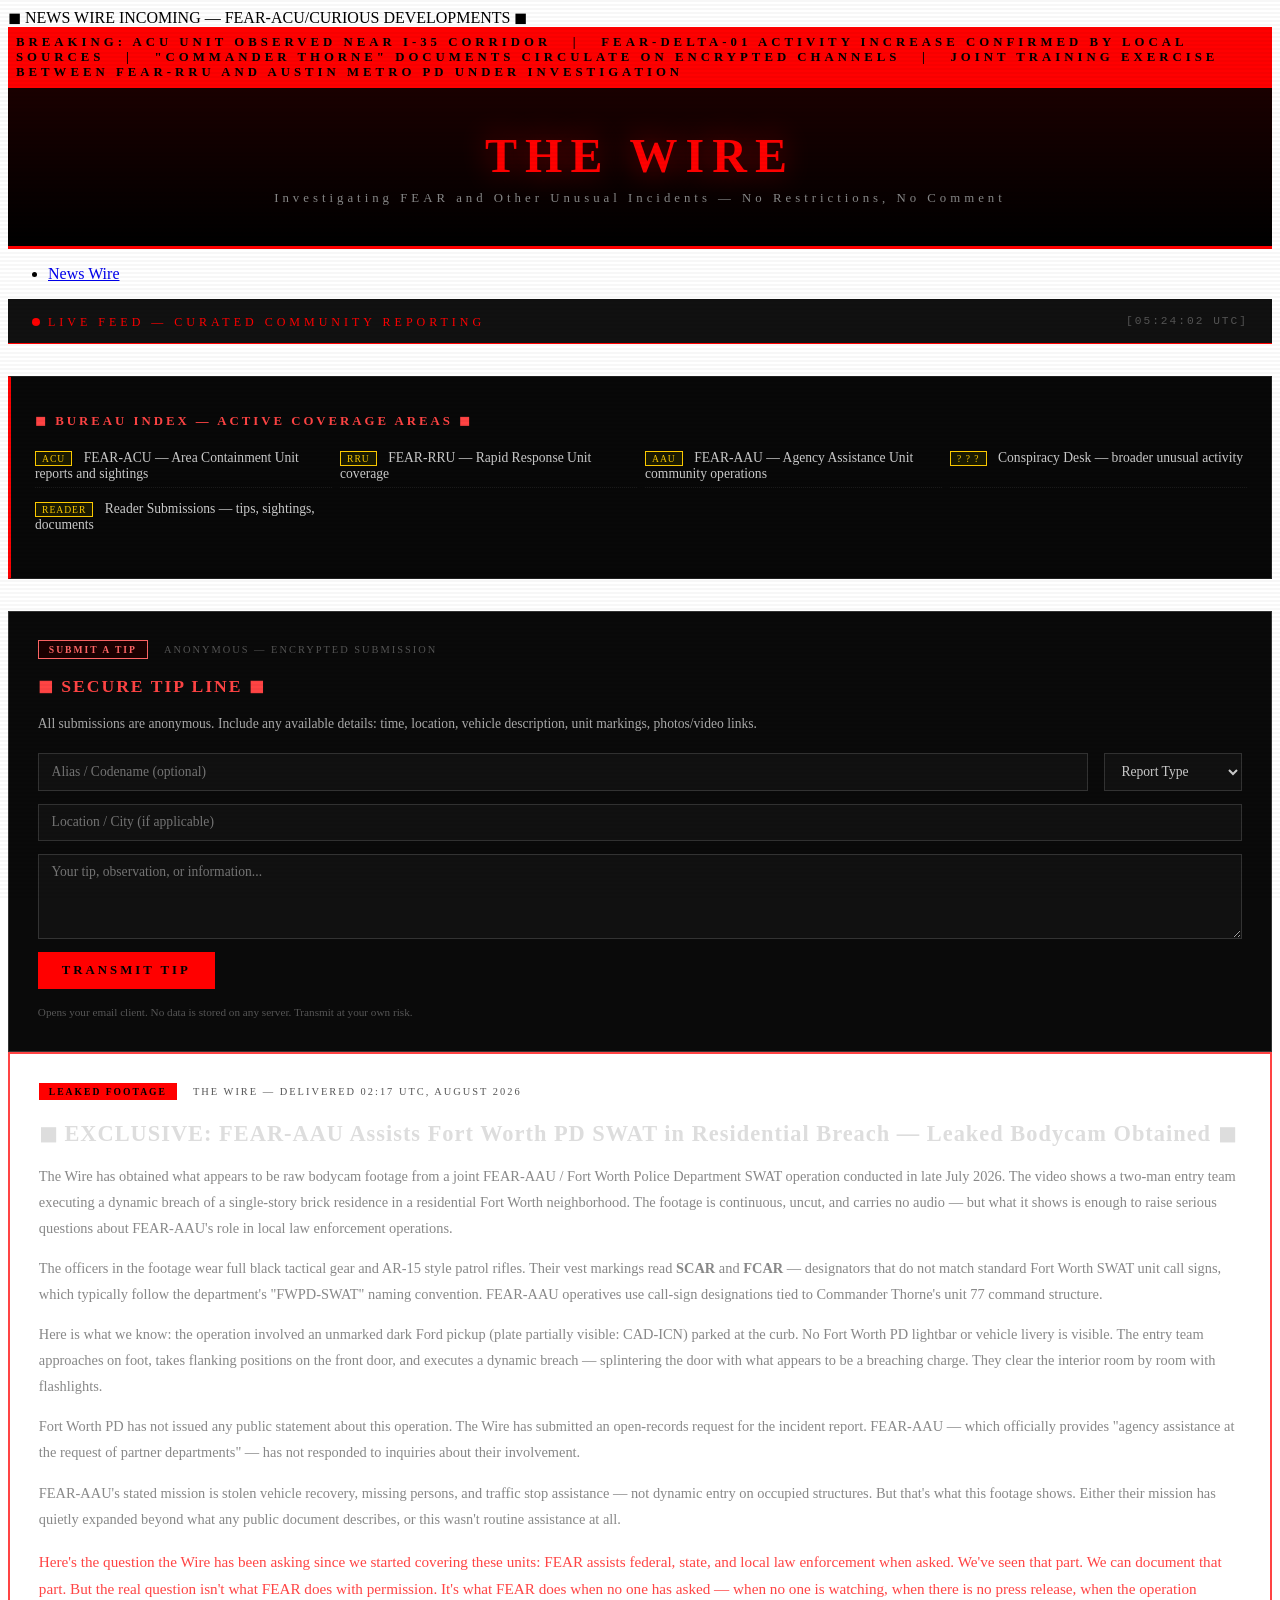
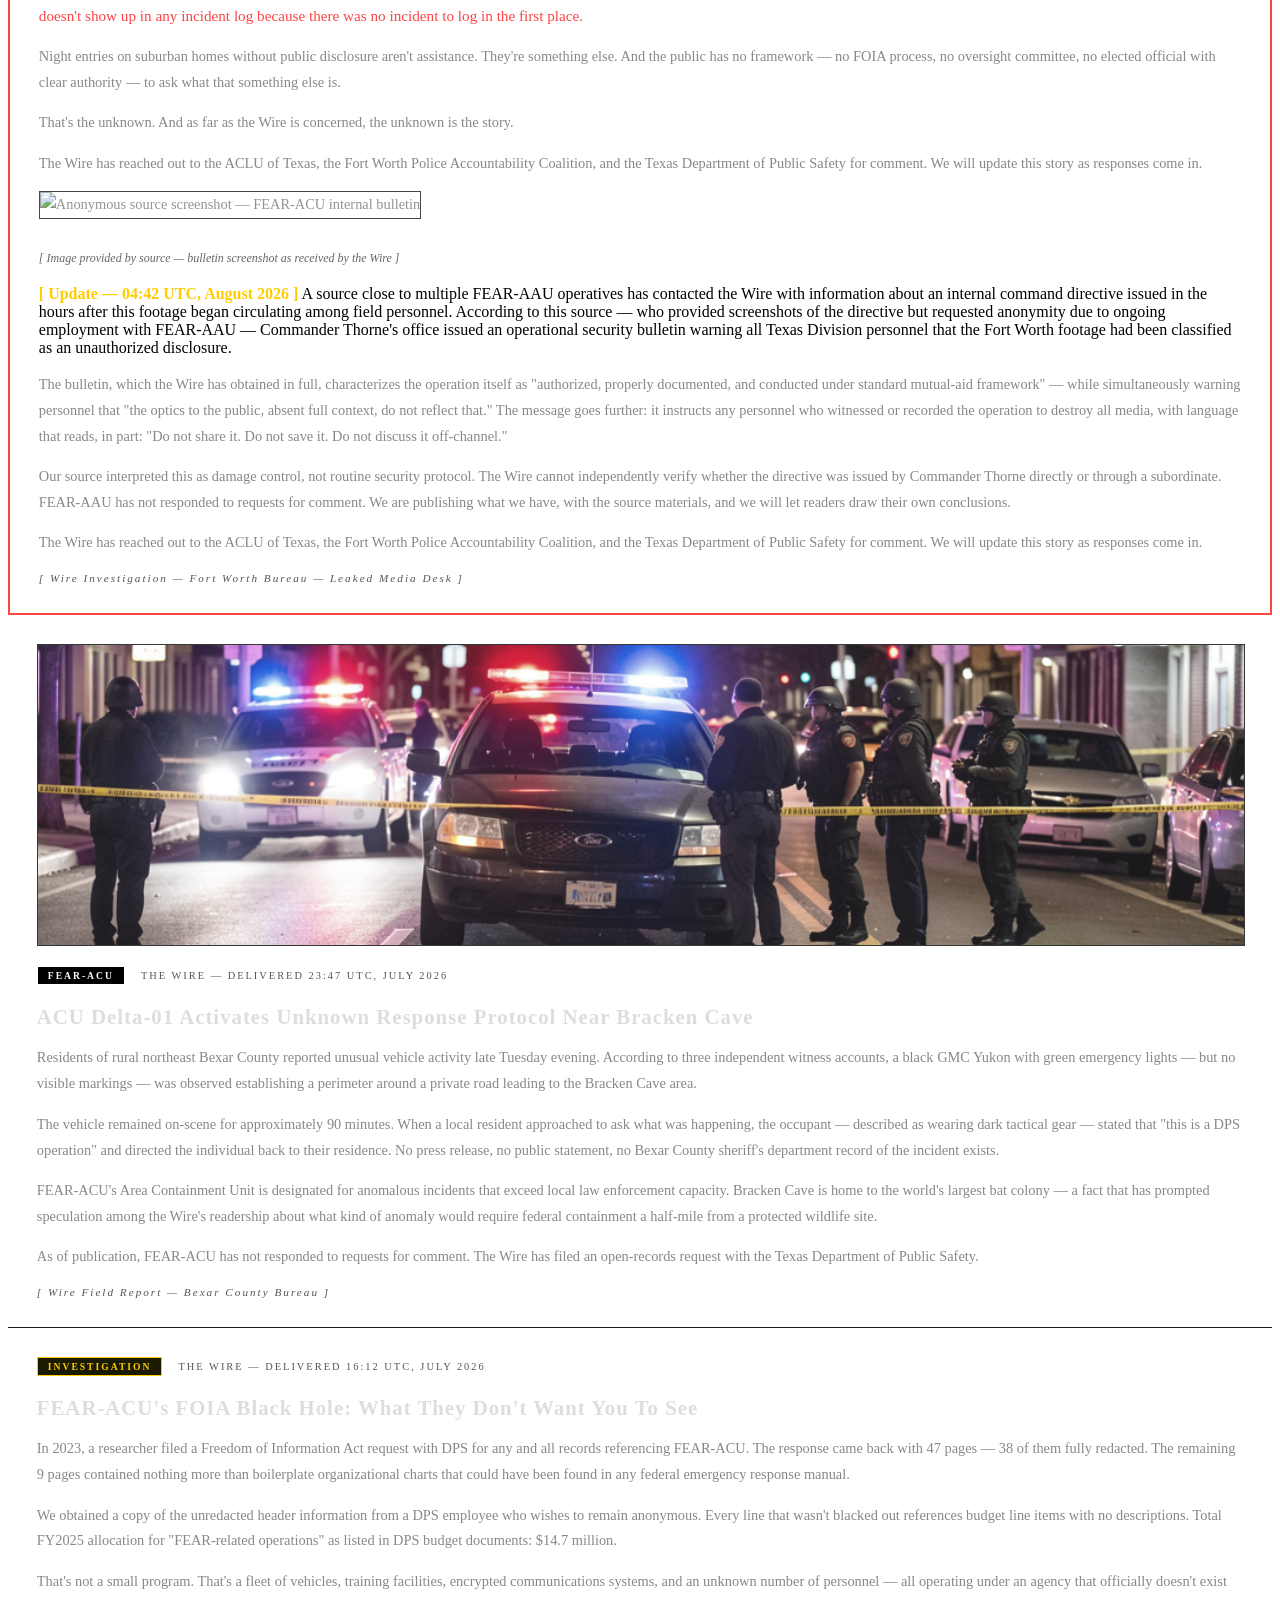
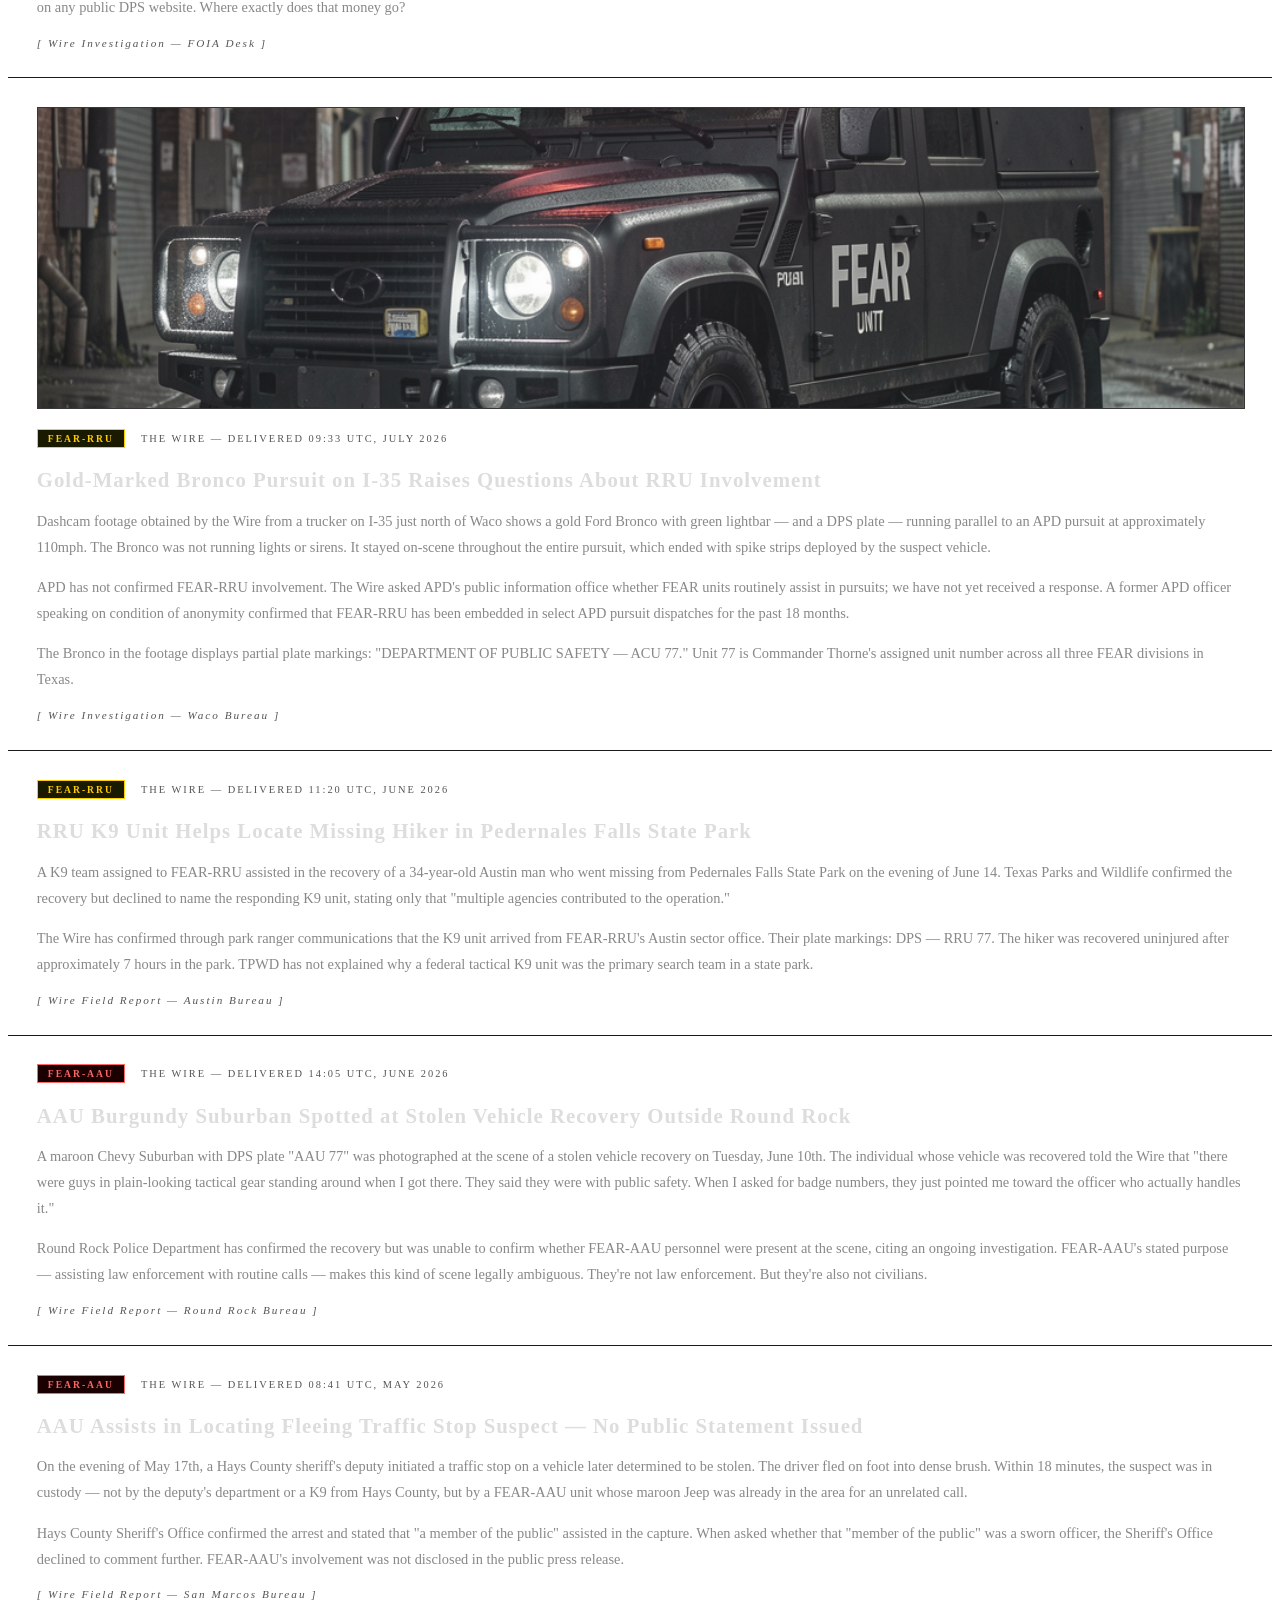
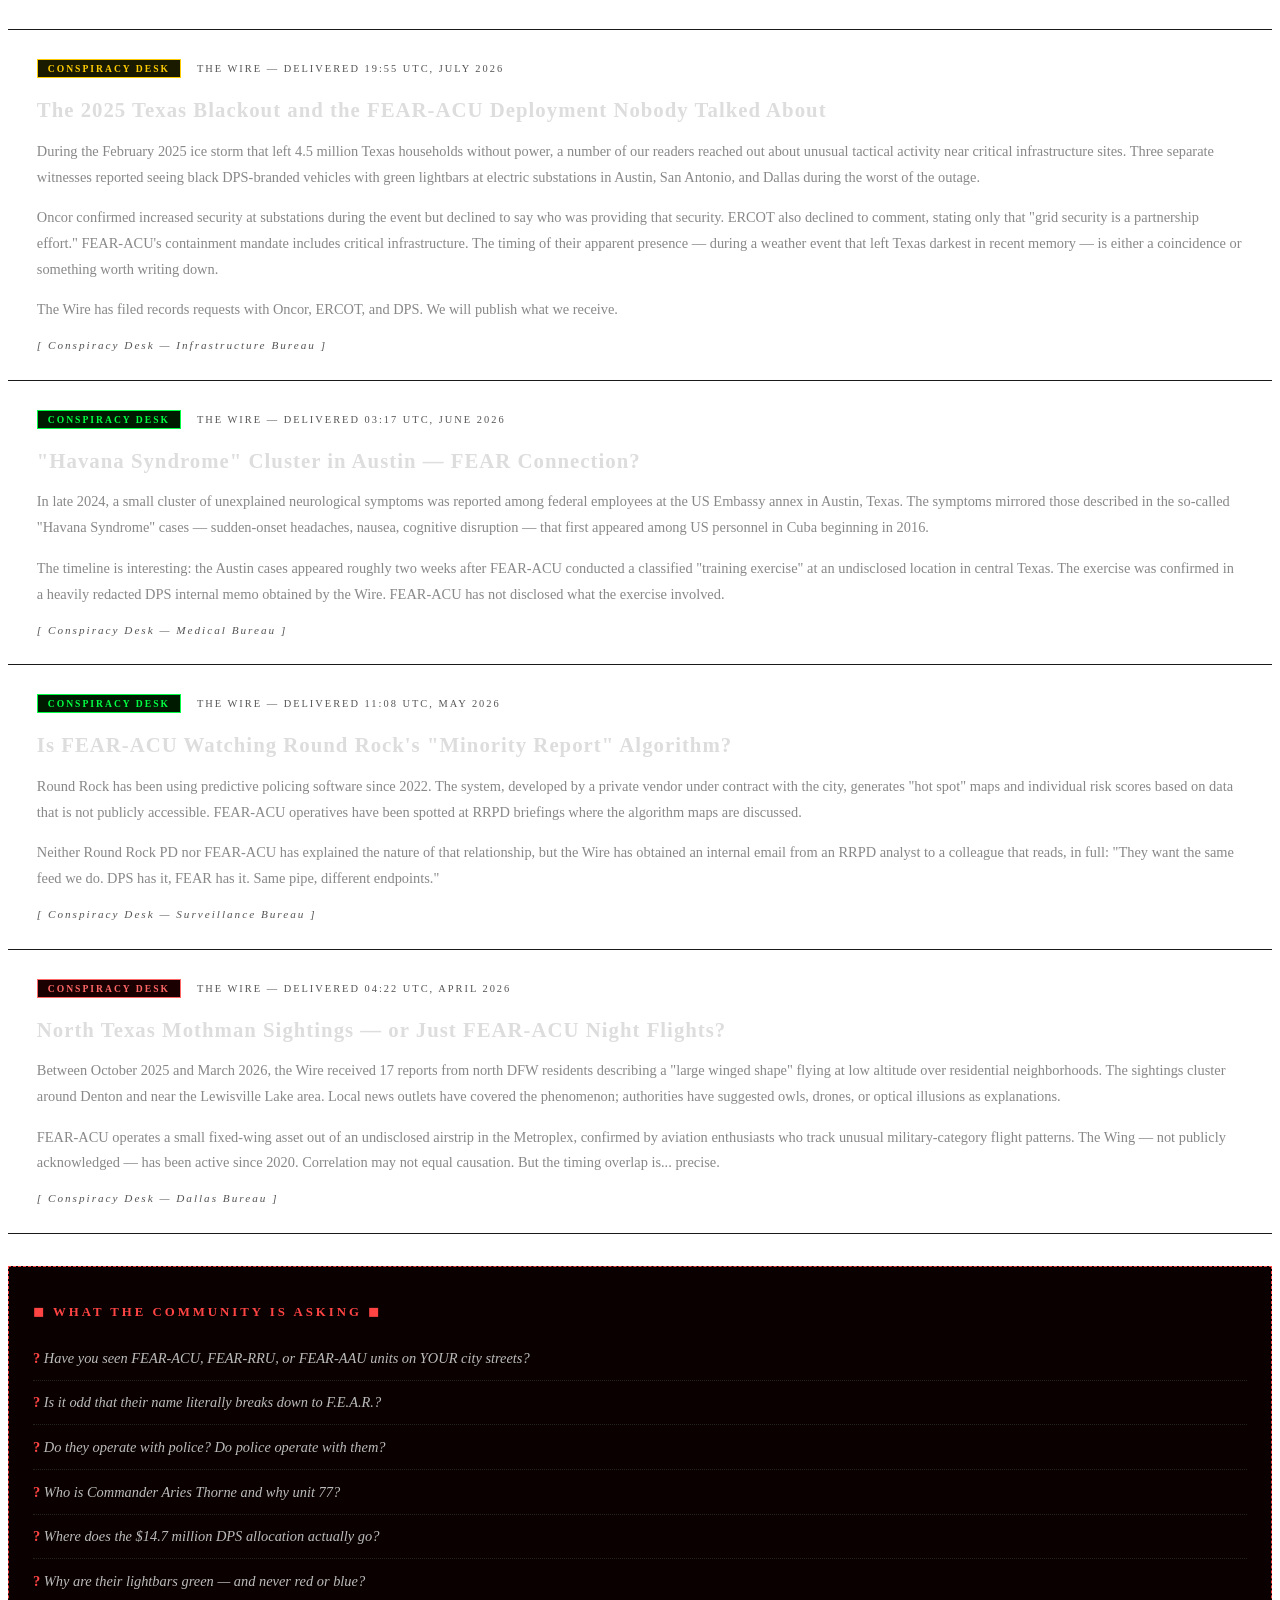
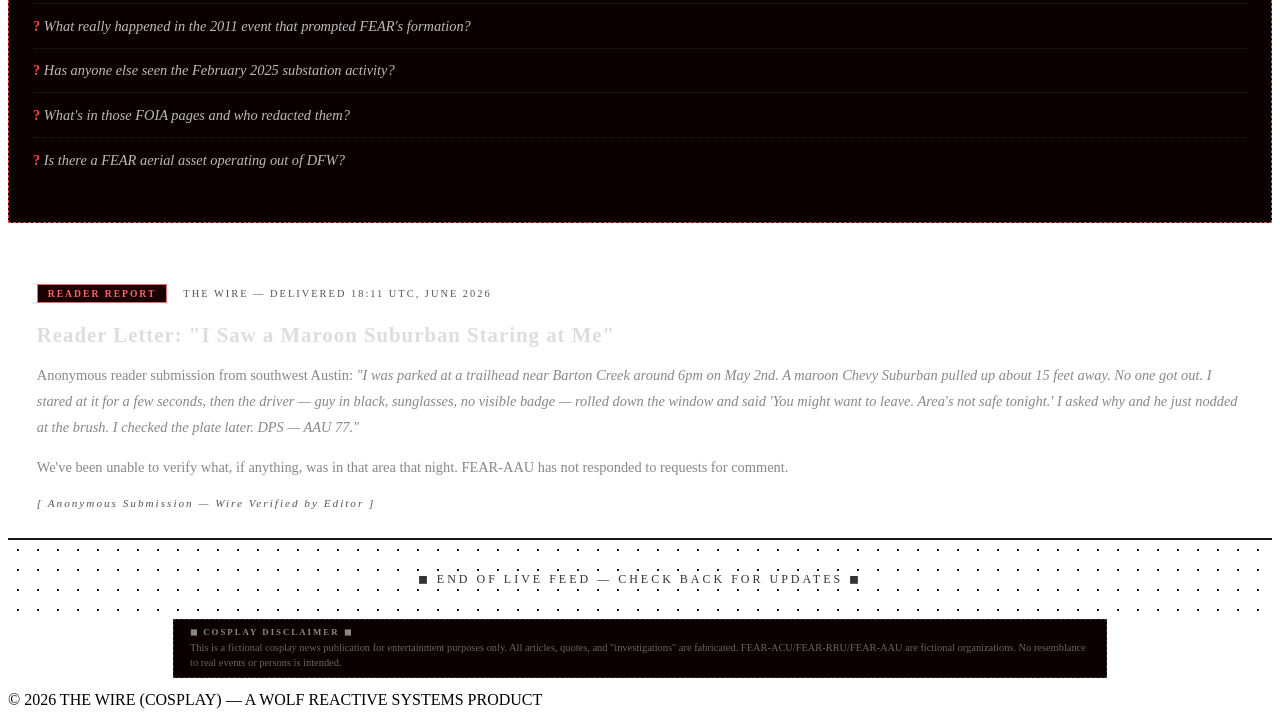
==== index.html @ 0fa2e790 "Add leaked bulletin memo image to Fort Worth article" ====
<!DOCTYPE html>
<html lang="en">
<head>
    <meta charset="UTF-8">
    <meta name="viewport" content="width=device-width, initial-scale=1.0">
    <title>The Wire | FEAR-ACU News — Conspiracy & Community Reporting</title>
    <link rel="stylesheet" href="style.css">
    <style>
        .news-hero {
            background: linear-gradient(180deg, #1a0000 0%, #000 100%);
            border-bottom: 3px solid #ff0000;
            padding: 2.5rem 1rem;
            text-align: center;
        }
        .breaking-ticker {
            background: #ff0000;
            color: #000;
            font-size: 0.8rem;
            letter-spacing: 4px;
            padding: 0.5rem;
            text-transform: uppercase;
            font-weight: bold;
            animation: ticker-flash 0.8s infinite;
        }
        @keyframes ticker-flash {
            0%, 100% { background: #ff0000; }
            50% { background: #cc0000; }
        }
        .news-hero h1 {
            font-size: 3rem;
            color: #ff0000;
            letter-spacing: 8px;
            text-transform: uppercase;
            text-shadow: 0 0 30px rgba(255,0,0,0.5);
            margin: 0;
        }
        .news-hero .tagline {
            color: #888;
            font-size: 0.8rem;
            letter-spacing: 4px;
            margin-top: 0.5rem;
        }
        .feed-header {
            display: flex;
            align-items: center;
            justify-content: space-between;
            padding: 0.8rem 1.5rem;
            background: #111;
            border-bottom: 1px solid #ff0000;
        }
        .feed-label {
            color: #ff0000;
            letter-spacing: 4px;
            font-size: 0.75rem;
            text-transform: uppercase;
        }
        .live-dot {
            display: inline-block;
            width: 8px;
            height: 8px;
            background: #ff0000;
            border-radius: 50%;
            margin-right: 8px;
            animation: pulse-dot 1s infinite;
        }
        @keyframes pulse-dot {
            0%, 100% { opacity: 1; box-shadow: 0 0 6px #ff0000; }
            50% { opacity: 0.3; box-shadow: 0 0 2px #ff0000; }
        }
        .current-time {
            color: #555;
            font-size: 0.7rem;
            letter-spacing: 2px;
            font-family: monospace;
        }
        .site-map {
            background: #080808;
            border: 1px solid #222;
            border-left: 3px solid #ff0000;
            padding: 1.5rem;
            margin: 2rem 0;
        }
        .site-map h3 {
            color: #ff4444;
            letter-spacing: 3px;
            font-size: 0.8rem;
            text-transform: uppercase;
            margin-bottom: 1rem;
        }
        .site-map ul {
            list-style: none;
            padding: 0;
            display: grid;
            grid-template-columns: repeat(auto-fit, minmax(250px, 1fr));
            gap: 0.5rem;
        }
        .site-map li {
            border-bottom: 1px dotted #1a1a1a;
        }
        .site-map li:last-child { border-bottom: none; }
        .site-map a {
            color: #ccc;
            text-decoration: none;
            font-size: 0.85rem;
            transition: color 0.2s;
            display: block;
            padding: 0.3rem 0;
        }
        .site-map a:hover {
            color: #ff4444;
            text-decoration: underline;
        }
        .site-map .unit-tag {
            display: inline-block;
            font-size: 0.6rem;
            padding: 1px 6px;
            margin-right: 8px;
            background: #1a1a00;
            color: #ffcc00;
            border: 1px solid #ffcc00;
            letter-spacing: 1px;
        }
        .article {
            border-bottom: 1px solid #1a1a1a;
            padding: 1.8rem;
        }
        .article:last-child { border-bottom: none; }
        .article-meta {
            display: flex;
            gap: 1rem;
            margin-bottom: 0.8rem;
            align-items: center;
            flex-wrap: wrap;
        }
        .article-tag {
            padding: 3px 10px;
            font-size: 0.6rem;
            letter-spacing: 2px;
            text-transform: uppercase;
            font-weight: bold;
        }
        .tag-breaking { background: #ff0000; color: #000; }
        .tag-investigation { background: #1a1a00; color: #ffcc00; border: 1px solid #ffcc00; }
        .tag-analysis { background: #001a00; color: #00ff44; border: 1px solid #00ff44; }
        .tag-alert { background: #1a0000; color: #ff6666; border: 1px solid #ff6666; }
        .tag-acu { background: #000; color: #fff; border: 1px solid #fff; }
        .tag-rru { background: #1a1a00; color: #ffcc00; border: 1px solid #ffcc00; }
        .tag-aau { background: #1a0000; color: #ff6666; border: 1px solid #ff6666; }
        .article-date {
            color: #555;
            font-size: 0.65rem;
            letter-spacing: 2px;
        }
        .article h2 {
            color: #ddd;
            font-size: 1.3rem;
            letter-spacing: 1px;
            text-transform: none;
            border: none;
            padding: 0;
            margin-bottom: 0.8rem;
            line-height: 1.4;
        }
        .article p {
            color: #888;
            line-height: 1.8;
            font-size: 0.9rem;
            margin-bottom: 0.8rem;
        }
        .article-byline {
            color: #555;
            font-size: 0.7rem;
            letter-spacing: 2px;
            margin-top: 1rem;
            font-style: italic;
        }
        .article img {
            width: 100%;
            max-height: 300px;
            object-fit: cover;
            border: 1px solid #222;
            margin-bottom: 1rem;
            filter: saturate(0.8);
            opacity: 0.9;
        }
        .conspiracy-box {
            background: #0a0000;
            border: 1px dashed #ff4444;
            padding: 1.5rem;
            margin: 2rem 0;
        }
        .conspiracy-box h3 {
            color: #ff4444;
            letter-spacing: 3px;
            font-size: 0.8rem;
            margin-bottom: 1rem;
        }
        .conspiracy-questions {
            list-style: none;
            padding: 0;
        }
        .conspiracy-questions li {
            padding: 0.6rem 0;
            color: #bbb;
            font-size: 0.9rem;
            font-style: italic;
            line-height: 1.7;
            border-bottom: 1px dotted #222;
        }
        .conspiracy-questions li::before { content: '? '; color: #ff4444; font-weight: bold; font-style: normal; }
        .conspiracy-questions li:last-child { border-bottom: none; }
        .disclaimer {
            background: #0a0000;
            border: 1px dashed #333;
            padding: 0.4rem 1rem;
            margin: 0 auto 0.8rem;
            max-width: 900px;
        }
        .disclaimer-label {
            color: #888;
            font-size: 0.55rem;
            letter-spacing: 2px;
            text-transform: uppercase;
            margin-bottom: 0.2rem;
            font-weight: bold;
        }
        .disclaimer p {
            color: #666;
            font-size: 0.65rem;
            line-height: 1.5;
            margin: 0;
        }
        .dots-pattern {
            background-image: radial-gradient(circle, #1a1a1a 1px, transparent 1px);
            background-size: 20px 20px;
            padding: 2rem 1rem;
            text-align: center;
            border-top: 1px solid #111;
            color: #333;
            font-size: 0.75rem;
            letter-spacing: 3px;
            text-transform: uppercase;
        }
    </style>
</head>
<body>
    <div class="classified-bar">◼ NEWS WIRE INCOMING — FEAR-ACU/CURIOUS DEVELOPMENTS ◼</div>

    <div class="breaking-ticker" id="ticker">
        BREAKING: ACU unit observed near I-35 corridor &nbsp;&nbsp;|&nbsp;&nbsp;
        FEAR-Delta-01 activity increase confirmed by local sources &nbsp;&nbsp;|&nbsp;&nbsp;
        "Commander Thorne" documents circulate on encrypted channels &nbsp;&nbsp;|&nbsp;&nbsp;
        Joint training exercise between FEAR-RRU and Austin Metro PD under investigation
    </div>

    <div class="news-hero">
        <h1>The Wire</h1>
        <div class="tagline">Investigating FEAR and Other Unusual Incidents — No Restrictions, No Comment</div>
    </div>

    <nav>
        <ul>
            <li><a href="index.html" class="active">News Wire</a></li>
        </ul>
    </nav>

    <section style="padding:0; max-width:100%;">
        <div class="feed-header">
            <div>
                <span class="feed-label"><span class="live-dot"></span>Live Feed — Curated Community Reporting</span>
            </div>
            <div class="current-time" id="clock">[ --:--:-- UTC ]</div>
        </div>

        <!-- SITE MAP -->
        <div class="site-map">
            <h3>◼ Bureau Index — Active Coverage Areas ◼</h3>
            <ul>
                <li><a href="#acu"><span class="unit-tag">ACU</span> FEAR-ACU — Area Containment Unit reports and sightings</a></li>
                <li><a href="#rru"><span class="unit-tag">RRU</span> FEAR-RRU — Rapid Response Unit coverage</a></li>
                <li><a href="#aau"><span class="unit-tag">AAU</span> FEAR-AAU — Agency Assistance Unit community operations</a></li>
                <li><a href="#conspiracy"><span class="unit-tag">? ? ?</span> Conspiracy Desk — broader unusual activity</a></li>
                <li><a href="#reader-submissions"><span class="unit-tag">READER</span> Reader Submissions — tips, sightings, documents</a></li>
            </ul>
        </div>

        <!-- FEAR-ACU STORIES -->
        
        <!-- TIP LINE FORM -->
        <div class="article" style="background:#0a0a0a;border:1px solid #333;">
            <div class="article-meta">
                <span class="article-tag tag-alert">SUBMIT A TIP</span>
                <span class="article-date">ANONYMOUS — ENCRYPTED SUBMISSION</span>
            </div>
            <h2 style="font-size:1.1rem;letter-spacing:2px;text-transform:uppercase;color:#ff4444;">◼ Secure Tip Line ◼</h2>
            <p style="font-size:0.85rem;color:#aaa;">All submissions are anonymous. Include any available details: time, location, vehicle description, unit markings, photos/video links.</p>
            <form action="mailto:f.e.a.r.unit@outlook.com" method="POST" enctype="text/plain" style="display:flex;flex-direction:column;gap:0.8rem;margin-top:1rem;">
                <div style="display:flex;gap:1rem;flex-wrap:wrap;">
                    <input type="text" name="Alias" placeholder="Alias / Codename (optional)" style="flex:1;min-width:200px;background:#111;border:1px solid #333;color:#ccc;padding:0.6rem 0.8rem;font-family:inherit;font-size:0.85rem;">
                    <select name="Report Type" style="background:#111;border:1px solid #333;color:#ccc;padding:0.6rem 0.8rem;font-family:inherit;font-size:0.85rem;">
                        <option value="">Report Type</option>
                        <option value="Sighting">Unit Sighting</option>
                        <option value="Anomaly">Anomaly Report</option>
                        <option value="Document">Document Leak</option>
                        <option value="General">General Tip</option>
                    </select>
                </div>
                <input type="text" name="Location" placeholder="Location / City (if applicable)" style="background:#111;border:1px solid #333;color:#ccc;padding:0.6rem 0.8rem;font-family:inherit;font-size:0.85rem;">
                <textarea name="Tip" rows="4" placeholder="Your tip, observation, or information..." style="background:#111;border:1px solid #333;color:#ccc;padding:0.6rem 0.8rem;font-family:inherit;font-size:0.85rem;resize:vertical;"></textarea>
                <button type="submit" style="background:#ff0000;color:#000;border:none;padding:0.7rem 1.5rem;font-family:inherit;font-size:0.8rem;letter-spacing:3px;text-transform:uppercase;cursor:pointer;font-weight:bold;align-self:flex-start;">TRANSMIT TIP</button>
                <p style="font-size:0.7rem;color:#555;margin:0;">Opens your email client. No data is stored on any server. Transmit at your own risk.</p>
            </form>
        </div>

                <div class="article" style="border:2px solid #ff4444;">
            <div class="article-meta">
                <span class="article-tag tag-breaking">LEAKED FOOTAGE</span>
                <span class="article-date">THE WIRE — DELIVERED 02:17 UTC, AUGUST 2026</span>
            </div>
            <h2 style="font-size:1.4rem;">◼ EXCLUSIVE: FEAR-AAU Assists Fort Worth PD SWAT in Residential Breach — Leaked Bodycam Obtained ◼</h2>
            <p>
                The Wire has obtained what appears to be raw bodycam footage from a joint FEAR-AAU / Fort Worth Police Department SWAT operation conducted in late July 2026. The video shows a two-man entry team executing a dynamic breach of a single-story brick residence in a residential Fort Worth neighborhood. The footage is continuous, uncut, and carries no audio — but what it shows is enough to raise serious questions about FEAR-AAU's role in local law enforcement operations.
            </p>
            <p>
                The officers in the footage wear full black tactical gear and AR-15 style patrol rifles. Their vest markings read <strong>SCAR</strong> and <strong>FCAR</strong> — designators that do not match standard Fort Worth SWAT unit call signs, which typically follow the department's "FWPD-SWAT" naming convention. FEAR-AAU operatives use call-sign designations tied to Commander Thorne's unit 77 command structure.
            </p>
            <p>
                Here is what we know: the operation involved an unmarked dark Ford pickup (plate partially visible: CAD-ICN) parked at the curb. No Fort Worth PD lightbar or vehicle livery is visible. The entry team approaches on foot, takes flanking positions on the front door, and executes a dynamic breach — splintering the door with what appears to be a breaching charge. They clear the interior room by room with flashlights.
            </p>
            <p>
                Fort Worth PD has not issued any public statement about this operation. The Wire has submitted an open-records request for the incident report. FEAR-AAU — which officially provides "agency assistance at the request of partner departments" — has not responded to inquiries about their involvement.
            </p>
            <p>
                FEAR-AAU's stated mission is stolen vehicle recovery, missing persons, and traffic stop assistance — not dynamic entry on occupied structures. But that's what this footage shows. Either their mission has quietly expanded beyond what any public document describes, or this wasn't routine assistance at all.
            </p>
            <p style="color:#ff4444;font-size:0.95rem;">
                Here's the question the Wire has been asking since we started covering these units: FEAR assists federal, state, and local law enforcement when asked. We've seen that part. We can document that part. But the real question isn't what FEAR does with permission. It's what FEAR does when no one has asked — when no one is watching, when there is no press release, when the operation doesn't show up in any incident log because there was no incident to log in the first place.
            </p>
            <p>
                Night entries on suburban homes without public disclosure aren't assistance. They're something else. And the public has no framework — no FOIA process, no oversight committee, no elected official with clear authority — to ask what that something else is.
            </p>
            <p>
                That's the unknown. And as far as the Wire is concerned, the unknown is the story.
            </p>
            <p>
                The Wire has reached out to the ACLU of Texas, the Fort Worth Police Accountability Coalition, and the Texas Department of Public Safety for comment. We will update this story as responses come in.
            </p>
            <p>
                <img src="images/bulletin-memo.png" alt="Anonymous source screenshot — FEAR-ACU internal bulletin" style="width:100%;max-height:350px;object-fit:cover;border:1px solid #333;margin-bottom:1rem;filter:saturate(0.85);">
            <p style="font-size:0.75rem;color:#666;font-style:italic;margin-bottom:1rem;">[ Image provided by source — bulletin screenshot as received by the Wire ]</p>
            <strong style="color:#ffcc00;">[ Update — 04:42 UTC, August 2026 ]</strong> A source close to multiple FEAR-AAU operatives has contacted the Wire with information about an internal command directive issued in the hours after this footage began circulating among field personnel. According to this source — who provided screenshots of the directive but requested anonymity due to ongoing employment with FEAR-AAU — Commander Thorne's office issued an operational security bulletin warning all Texas Division personnel that the Fort Worth footage had been classified as an unauthorized disclosure.
            </p>
            <p>
                The bulletin, which the Wire has obtained in full, characterizes the operation itself as "authorized, properly documented, and conducted under standard mutual-aid framework" — while simultaneously warning personnel that "the optics to the public, absent full context, do not reflect that." The message goes further: it instructs any personnel who witnessed or recorded the operation to destroy all media, with language that reads, in part: "Do not share it. Do not save it. Do not discuss it off-channel."
            </p>
            <p>
                Our source interpreted this as damage control, not routine security protocol. The Wire cannot independently verify whether the directive was issued by Commander Thorne directly or through a subordinate. FEAR-AAU has not responded to requests for comment. We are publishing what we have, with the source materials, and we will let readers draw their own conclusions.
            </p>
<p>
                The Wire has reached out to the ACLU of Texas, the Fort Worth Police Accountability Coalition, and the Texas Department of Public Safety for comment. We will update this story as responses come in.
            </p>
            <div class="article-byline">[ Wire Investigation — Fort Worth Bureau — Leaked Media Desk ]</div>
        </div>
        <a name="acu"></a>
        <div class="article">
            <img src="images/news-scene.png" alt="Night scene">
            <div class="article-meta">
                <span class="article-tag tag-acu">FEAR-ACU</span>
                <span class="article-date">THE WIRE — DELIVERED 23:47 UTC, JULY 2026</span>
            </div>
            <h2>ACU Delta-01 Activates Unknown Response Protocol Near Bracken Cave</h2>
            <p>
                Residents of rural northeast Bexar County reported unusual vehicle activity late Tuesday evening. According to three independent witness accounts, a black GMC Yukon with green emergency lights — but no visible markings — was observed establishing a perimeter around a private road leading to the Bracken Cave area.
            </p>
            <p>
                The vehicle remained on-scene for approximately 90 minutes. When a local resident approached to ask what was happening, the occupant — described as wearing dark tactical gear — stated that "this is a DPS operation" and directed the individual back to their residence. No press release, no public statement, no Bexar County sheriff's department record of the incident exists.
            </p>
            <p>
                FEAR-ACU's Area Containment Unit is designated for anomalous incidents that exceed local law enforcement capacity. Bracken Cave is home to the world's largest bat colony — a fact that has prompted speculation among the Wire's readership about what kind of anomaly would require federal containment a half-mile from a protected wildlife site.
            </p>
            <p>
                As of publication, FEAR-ACU has not responded to requests for comment. The Wire has filed an open-records request with the Texas Department of Public Safety.
            </p>
            <div class="article-byline">[ Wire Field Report — Bexar County Bureau ]</div>
        </div>

        <div class="article">
            <div class="article-meta">
                <span class="article-tag tag-investigation">INVESTIGATION</span>
                <span class="article-date">THE WIRE — DELIVERED 16:12 UTC, JULY 2026</span>
            </div>
            <h2>FEAR-ACU's FOIA Black Hole: What They Don't Want You To See</h2>
            <p>
                In 2023, a researcher filed a Freedom of Information Act request with DPS for any and all records referencing FEAR-ACU. The response came back with 47 pages — 38 of them fully redacted. The remaining 9 pages contained nothing more than boilerplate organizational charts that could have been found in any federal emergency response manual.
            </p>
            <p>
                We obtained a copy of the unredacted header information from a DPS employee who wishes to remain anonymous. Every line that wasn't blacked out references budget line items with no descriptions. Total FY2025 allocation for "FEAR-related operations" as listed in DPS budget documents: $14.7 million.
            </p>
            <p>
                That's not a small program. That's a fleet of vehicles, training facilities, encrypted communications systems, and an unknown number of personnel — all operating under an agency that officially doesn't exist on any public DPS website. Where exactly does that money go?
            </p>
            <div class="article-byline">[ Wire Investigation — FOIA Desk ]</div>
        </div>

        <!-- FEAR-RRU STORIES -->
        <a name="rru"></a>
        <div class="article">
            <img src="images/vehicle.png" alt="FEAR vehicle">
            <div class="article-meta">
                <span class="article-tag tag-rru">FEAR-RRU</span>
                <span class="article-date">THE WIRE — DELIVERED 09:33 UTC, JULY 2026</span>
            </div>
            <h2>Gold-Marked Bronco Pursuit on I-35 Raises Questions About RRU Involvement</h2>
            <p>
                Dashcam footage obtained by the Wire from a trucker on I-35 just north of Waco shows a gold Ford Bronco with green lightbar — and a DPS plate — running parallel to an APD pursuit at approximately 110mph. The Bronco was not running lights or sirens. It stayed on-scene throughout the entire pursuit, which ended with spike strips deployed by the suspect vehicle.
            </p>
            <p>
                APD has not confirmed FEAR-RRU involvement. The Wire asked APD's public information office whether FEAR units routinely assist in pursuits; we have not yet received a response. A former APD officer speaking on condition of anonymity confirmed that FEAR-RRU has been embedded in select APD pursuit dispatches for the past 18 months.
            </p>
            <p>
                The Bronco in the footage displays partial plate markings: "DEPARTMENT OF PUBLIC SAFETY — ACU 77." Unit 77 is Commander Thorne's assigned unit number across all three FEAR divisions in Texas.
            </p>
            <div class="article-byline">[ Wire Investigation — Waco Bureau ]</div>
        </div>

        <div class="article">
            <div class="article-meta">
                <span class="article-tag tag-rru">FEAR-RRU</span>
                <span class="article-date">THE WIRE — DELIVERED 11:20 UTC, JUNE 2026</span>
            </div>
            <h2>RRU K9 Unit Helps Locate Missing Hiker in Pedernales Falls State Park</h2>
            <p>
                A K9 team assigned to FEAR-RRU assisted in the recovery of a 34-year-old Austin man who went missing from Pedernales Falls State Park on the evening of June 14. Texas Parks and Wildlife confirmed the recovery but declined to name the responding K9 unit, stating only that "multiple agencies contributed to the operation."
            </p>
            <p>
                The Wire has confirmed through park ranger communications that the K9 unit arrived from FEAR-RRU's Austin sector office. Their plate markings: DPS — RRU 77. The hiker was recovered uninjured after approximately 7 hours in the park. TPWD has not explained why a federal tactical K9 unit was the primary search team in a state park.
            </p>
            <div class="article-byline">[ Wire Field Report — Austin Bureau ]</div>
        </div>

        <!-- FEAR-AAU STORIES -->
        <a name="aau"></a>
        <div class="article">
            <div class="article-meta">
                <span class="article-tag tag-aau">FEAR-AAU</span>
                <span class="article-date">THE WIRE — DELIVERED 14:05 UTC, JUNE 2026</span>
            </div>
            <h2>AAU Burgundy Suburban Spotted at Stolen Vehicle Recovery Outside Round Rock</h2>
            <p>
                A maroon Chevy Suburban with DPS plate "AAU 77" was photographed at the scene of a stolen vehicle recovery on Tuesday, June 10th. The individual whose vehicle was recovered told the Wire that "there were guys in plain-looking tactical gear standing around when I got there. They said they were with public safety. When I asked for badge numbers, they just pointed me toward the officer who actually handles it."
            </p>
            <p>
                Round Rock Police Department has confirmed the recovery but was unable to confirm whether FEAR-AAU personnel were present at the scene, citing an ongoing investigation. FEAR-AAU's stated purpose — assisting law enforcement with routine calls — makes this kind of scene legally ambiguous. They're not law enforcement. But they're also not civilians.
            </p>
            <div class="article-byline">[ Wire Field Report — Round Rock Bureau ]</div>
        </div>

        <div class="article">
            <div class="article-meta">
                <span class="article-tag tag-aau">FEAR-AAU</span>
                <span class="article-date">THE WIRE — DELIVERED 08:41 UTC, MAY 2026</span>
            </div>
            <h2>AAU Assists in Locating Fleeing Traffic Stop Suspect — No Public Statement Issued</h2>
            <p>
                On the evening of May 17th, a Hays County sheriff's deputy initiated a traffic stop on a vehicle later determined to be stolen. The driver fled on foot into dense brush. Within 18 minutes, the suspect was in custody — not by the deputy's department or a K9 from Hays County, but by a FEAR-AAU unit whose maroon Jeep was already in the area for an unrelated call.
            </p>
            <p>
                Hays County Sheriff's Office confirmed the arrest and stated that "a member of the public" assisted in the capture. When asked whether that "member of the public" was a sworn officer, the Sheriff's Office declined to comment further. FEAR-AAU's involvement was not disclosed in the public press release.
            </p>
            <div class="article-byline">[ Wire Field Report — San Marcos Bureau ]</div>
        </div>

        <!-- CONSPIRACY DESK -->
        <a name="conspiracy"></a>
        <div class="article">
            <div class="article-meta">
                <span class="article-tag tag-investigation">CONSPIRACY DESK</span>
                <span class="article-date">THE WIRE — DELIVERED 19:55 UTC, JULY 2026</span>
            </div>
            <h2>The 2025 Texas Blackout and the FEAR-ACU Deployment Nobody Talked About</h2>
            <p>
                During the February 2025 ice storm that left 4.5 million Texas households without power, a number of our readers reached out about unusual tactical activity near critical infrastructure sites. Three separate witnesses reported seeing black DPS-branded vehicles with green lightbars at electric substations in Austin, San Antonio, and Dallas during the worst of the outage.
            </p>
            <p>
                Oncor confirmed increased security at substations during the event but declined to say who was providing that security. ERCOT also declined to comment, stating only that "grid security is a partnership effort." FEAR-ACU's containment mandate includes critical infrastructure. The timing of their apparent presence — during a weather event that left Texas darkest in recent memory — is either a coincidence or something worth writing down.
            </p>
            <p>
                The Wire has filed records requests with Oncor, ERCOT, and DPS. We will publish what we receive.
            </p>
            <div class="article-byline">[ Conspiracy Desk — Infrastructure Bureau ]</div>
        </div>

        <div class="article">
            <div class="article-meta">
                <span class="article-tag tag-analysis">CONSPIRACY DESK</span>
                <span class="article-date">THE WIRE — DELIVERED 03:17 UTC, JUNE 2026</span>
            </div>
            <h2>"Havana Syndrome" Cluster in Austin — FEAR Connection?</h2>
            <p>
                In late 2024, a small cluster of unexplained neurological symptoms was reported among federal employees at the US Embassy annex in Austin, Texas. The symptoms mirrored those described in the so-called "Havana Syndrome" cases — sudden-onset headaches, nausea, cognitive disruption — that first appeared among US personnel in Cuba beginning in 2016.
            </p>
            <p>
                The timeline is interesting: the Austin cases appeared roughly two weeks after FEAR-ACU conducted a classified "training exercise" at an undisclosed location in central Texas. The exercise was confirmed in a heavily redacted DPS internal memo obtained by the Wire. FEAR-ACU has not disclosed what the exercise involved.
            </p>
            <div class="article-byline">[ Conspiracy Desk — Medical Bureau ]</div>
        </div>

        <div class="article">
            <div class="article-meta">
                <span class="article-tag tag-analysis">CONSPIRACY DESK</span>
                <span class="article-date">THE WIRE — DELIVERED 11:08 UTC, MAY 2026</span>
            </div>
            <h2>Is FEAR-ACU Watching Round Rock's "Minority Report" Algorithm?</h2>
            <p>
                Round Rock has been using predictive policing software since 2022. The system, developed by a private vendor under contract with the city, generates "hot spot" maps and individual risk scores based on data that is not publicly accessible. FEAR-ACU operatives have been spotted at RRPD briefings where the algorithm maps are discussed.
            </p>
            <p>
                Neither Round Rock PD nor FEAR-ACU has explained the nature of that relationship, but the Wire has obtained an internal email from an RRPD analyst to a colleague that reads, in full: "They want the same feed we do. DPS has it, FEAR has it. Same pipe, different endpoints."
            </p>
            <div class="article-byline">[ Conspiracy Desk — Surveillance Bureau ]</div>
        </div>

        <div class="article">
            <div class="article-meta">
                <span class="article-tag tag-alert">CONSPIRACY DESK</span>
                <span class="article-date">THE WIRE — DELIVERED 04:22 UTC, APRIL 2026</span>
            </div>
            <h2>North Texas Mothman Sightings — or Just FEAR-ACU Night Flights?</h2>
            <p>
                Between October 2025 and March 2026, the Wire received 17 reports from north DFW residents describing a "large winged shape" flying at low altitude over residential neighborhoods. The sightings cluster around Denton and near the Lewisville Lake area. Local news outlets have covered the phenomenon; authorities have suggested owls, drones, or optical illusions as explanations.
            </p>
            <p>
                FEAR-ACU operates a small fixed-wing asset out of an undisclosed airstrip in the Metroplex, confirmed by aviation enthusiasts who track unusual military-category flight patterns. The Wing — not publicly acknowledged — has been active since 2020. Correlation may not equal causation. But the timing overlap is... precise.
            </p>
            <div class="article-byline">[ Conspiracy Desk — Dallas Bureau ]</div>
        </div>

        <!-- READER SUBMISSIONS -->
        <a name="reader-submissions"></a>
        <div class="conspiracy-box">
            <h3>◼ WHAT THE COMMUNITY IS ASKING ◼</h3>
            <ul class="conspiracy-questions">
                <li>Have you seen FEAR-ACU, FEAR-RRU, or FEAR-AAU units on YOUR city streets?</li>
                <li>Is it odd that their name literally breaks down to F.E.A.R.?</li>
                <li>Do they operate with police? Do police operate with them?</li>
                <li>Who is Commander Aries Thorne and why unit 77?</li>
                <li>Where does the $14.7 million DPS allocation actually go?</li>
                <li>Why are their lightbars green — and never red or blue?</li>
                <li>What really happened in the 2011 event that prompted FEAR's formation?</li>
                <li>Has anyone else seen the February 2025 substation activity?</li>
                <li>What's in those FOIA pages and who redacted them?</li>
                <li>Is there a FEAR aerial asset operating out of DFW?</li>
            </ul>
        </div>

        <div class="article">
            <div class="article-meta">
                <span class="article-tag tag-alert">READER REPORT</span>
                <span class="article-date">THE WIRE — DELIVERED 18:11 UTC, JUNE 2026</span>
            </div>
            <h2>Reader Letter: "I Saw a Maroon Suburban Staring at Me"</h2>
            <p>
                Anonymous reader submission from southwest Austin: <em>"I was parked at a trailhead near Barton Creek around 6pm on May 2nd. A maroon Chevy Suburban pulled up about 15 feet away. No one got out. I stared at it for a few seconds, then the driver — guy in black, sunglasses, no visible badge — rolled down the window and said 'You might want to leave. Area's not safe tonight.' I asked why and he just nodded at the brush. I checked the plate later. DPS — AAU 77."</em>
            </p>
            <p>
                We've been unable to verify what, if anything, was in that area that night. FEAR-AAU has not responded to requests for comment.
            </p>
            <div class="article-byline">[ Anonymous Submission — Wire Verified by Editor ]</div>
        </div>

        <div class="dots-pattern">◼ END OF LIVE FEED — CHECK BACK FOR UPDATES ◼</div>
    </section>

    <footer>
        <div class="disclaimer">
            <div class="disclaimer-label">◼ Cosplay Disclaimer ◼</div>
            <p>This is a fictional cosplay news publication for entertainment purposes only. All articles, quotes, and "investigations" are fabricated. FEAR-ACU/FEAR-RRU/FEAR-AAU are fictional organizations. No resemblance to real events or persons is intended.</p>
        </div>
        <div class="corp-info">© 2026 THE WIRE (COSPLAY) — A WOLF REACTIVE SYSTEMS PRODUCT</div>
    </footer>

    <script>
        document.head.insertAdjacentHTML('beforeend', `<style>
            body::after{content:'';position:fixed;top:0;left:0;right:0;bottom:0;
            background:repeating-linear-gradient(0deg,transparent,transparent 2px,rgba(0,0,0,0.03) 2px,rgba(0,0,0,0.03) 4px);
            pointer-events:none;z-index:9999;}
        </style>`);

        function updateClock() {
            const now = new Date();
            document.getElementById('clock').textContent = '[' + now.toISOString().slice(11,19) + ' UTC]';
        }
        setInterval(updateClock, 1000);
        updateClock();
    </script>
</body>
</html>
---- style.css ----
[shared CSS content will be injected here once style.css is created]
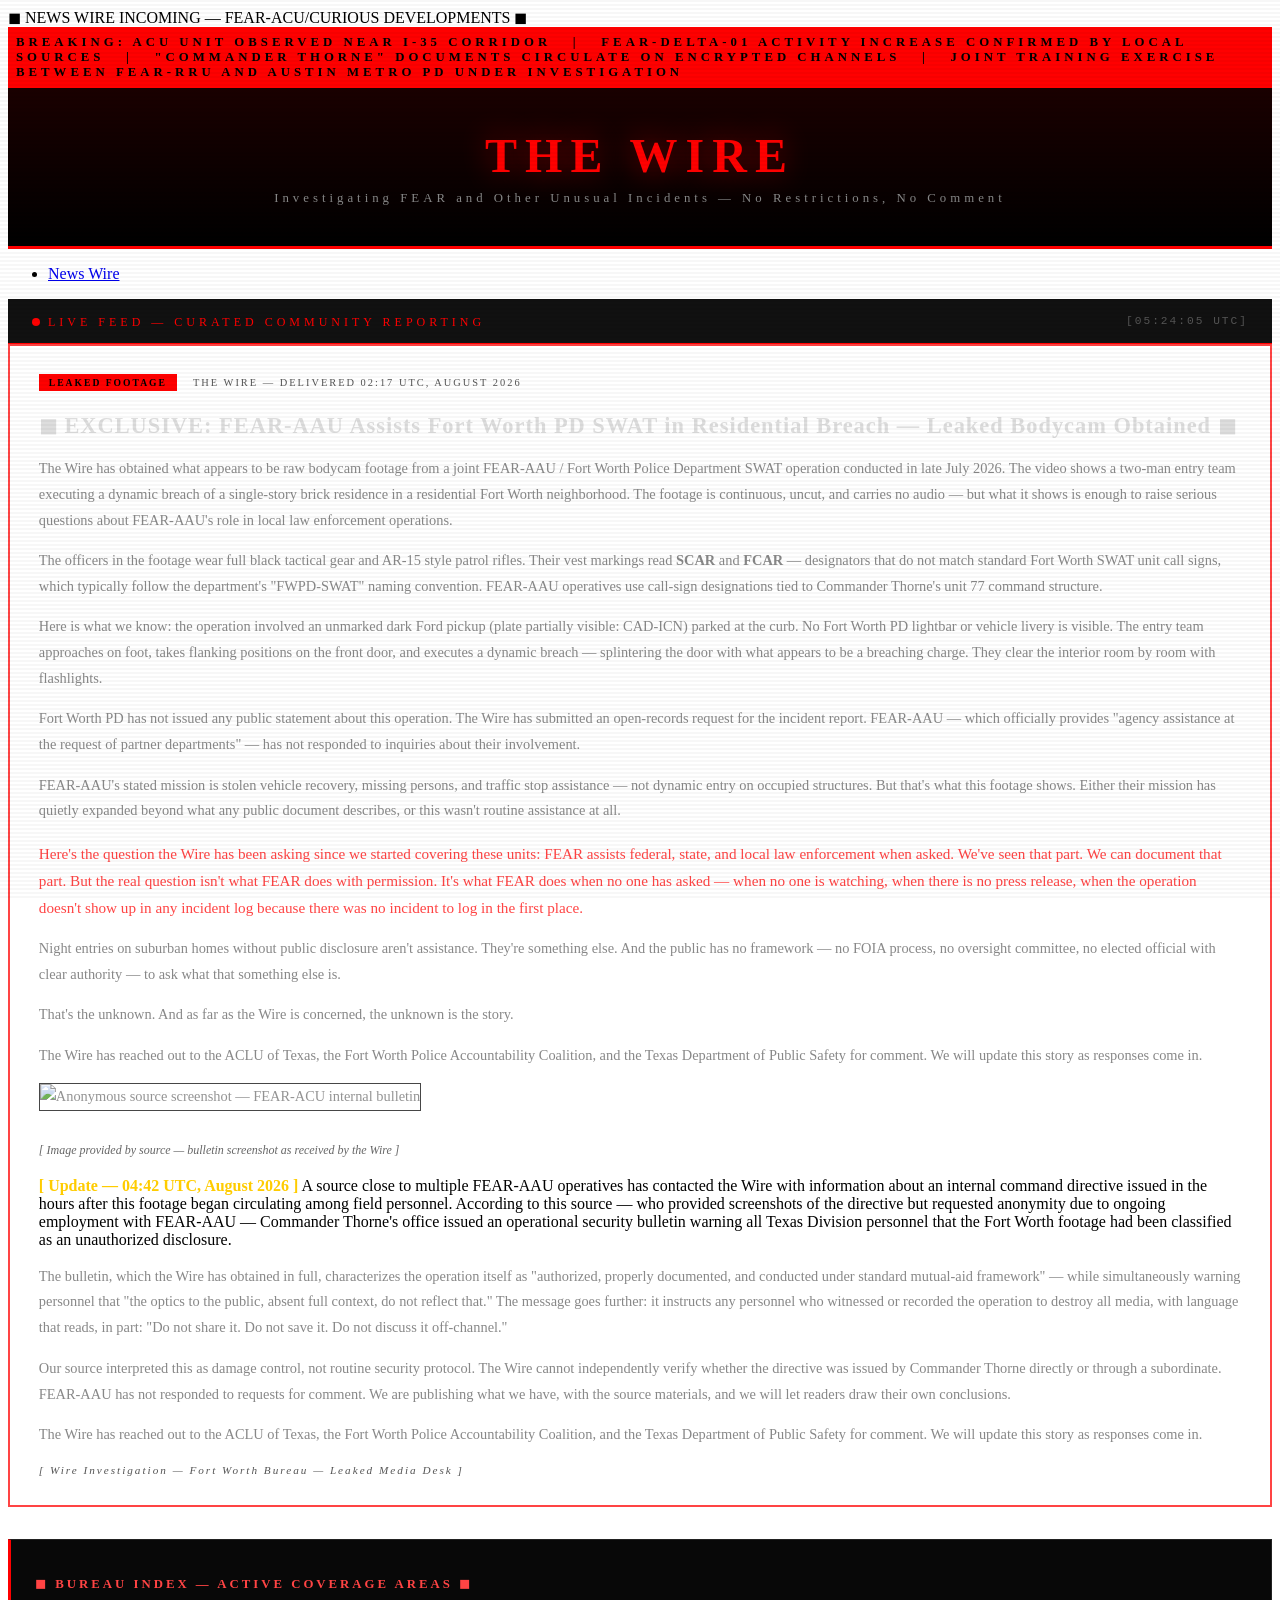
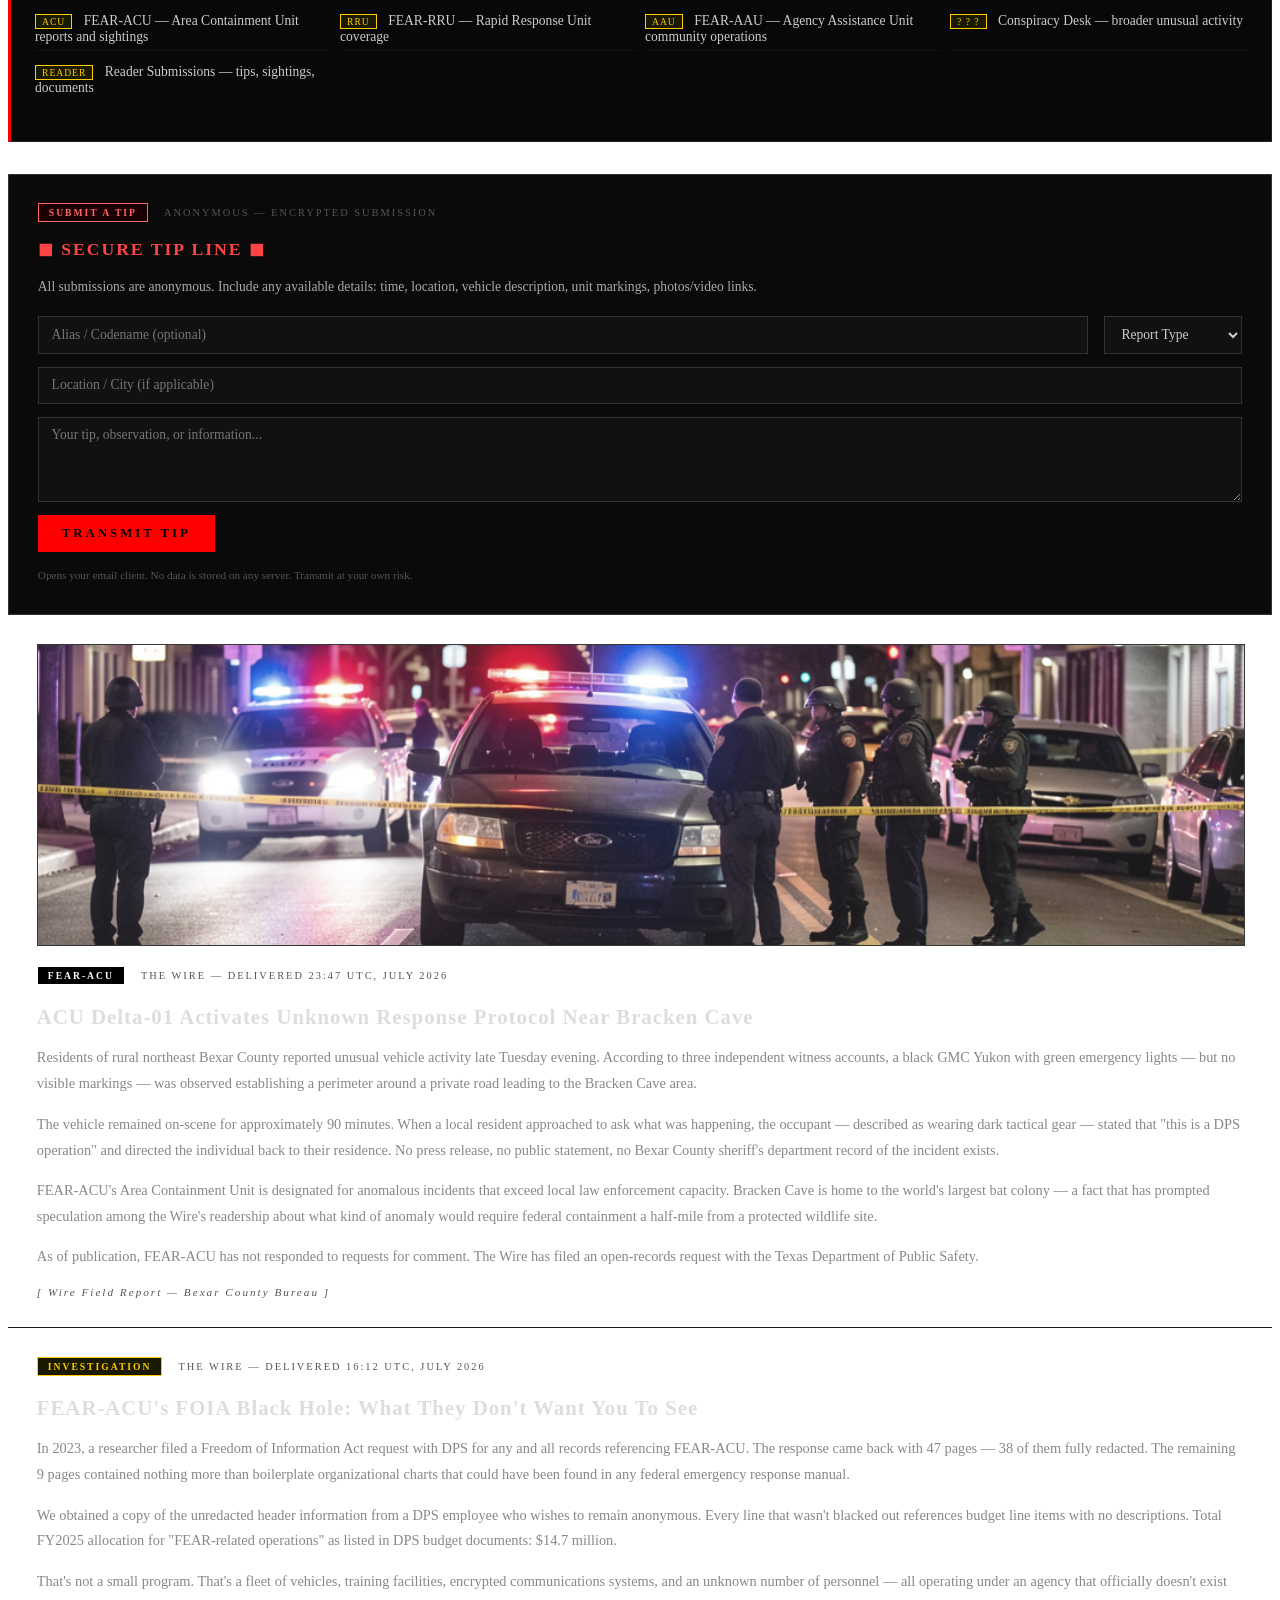
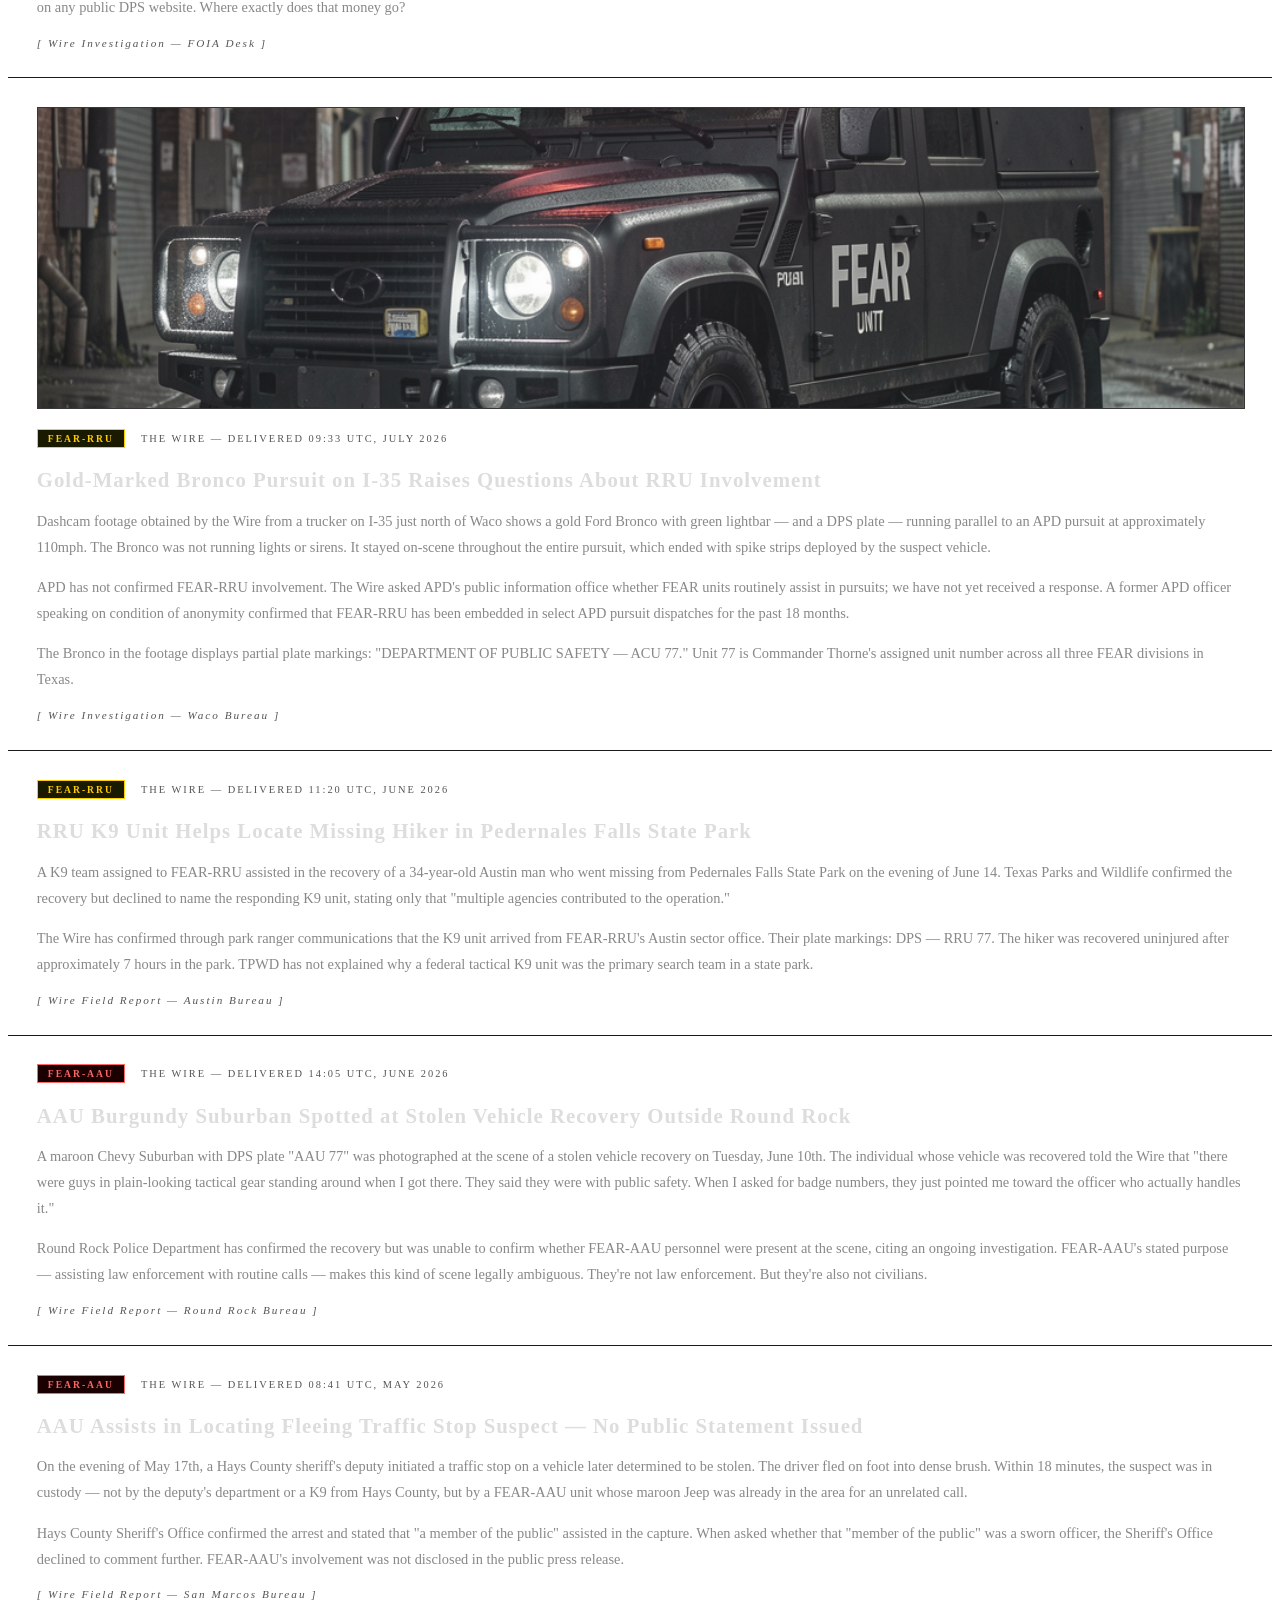
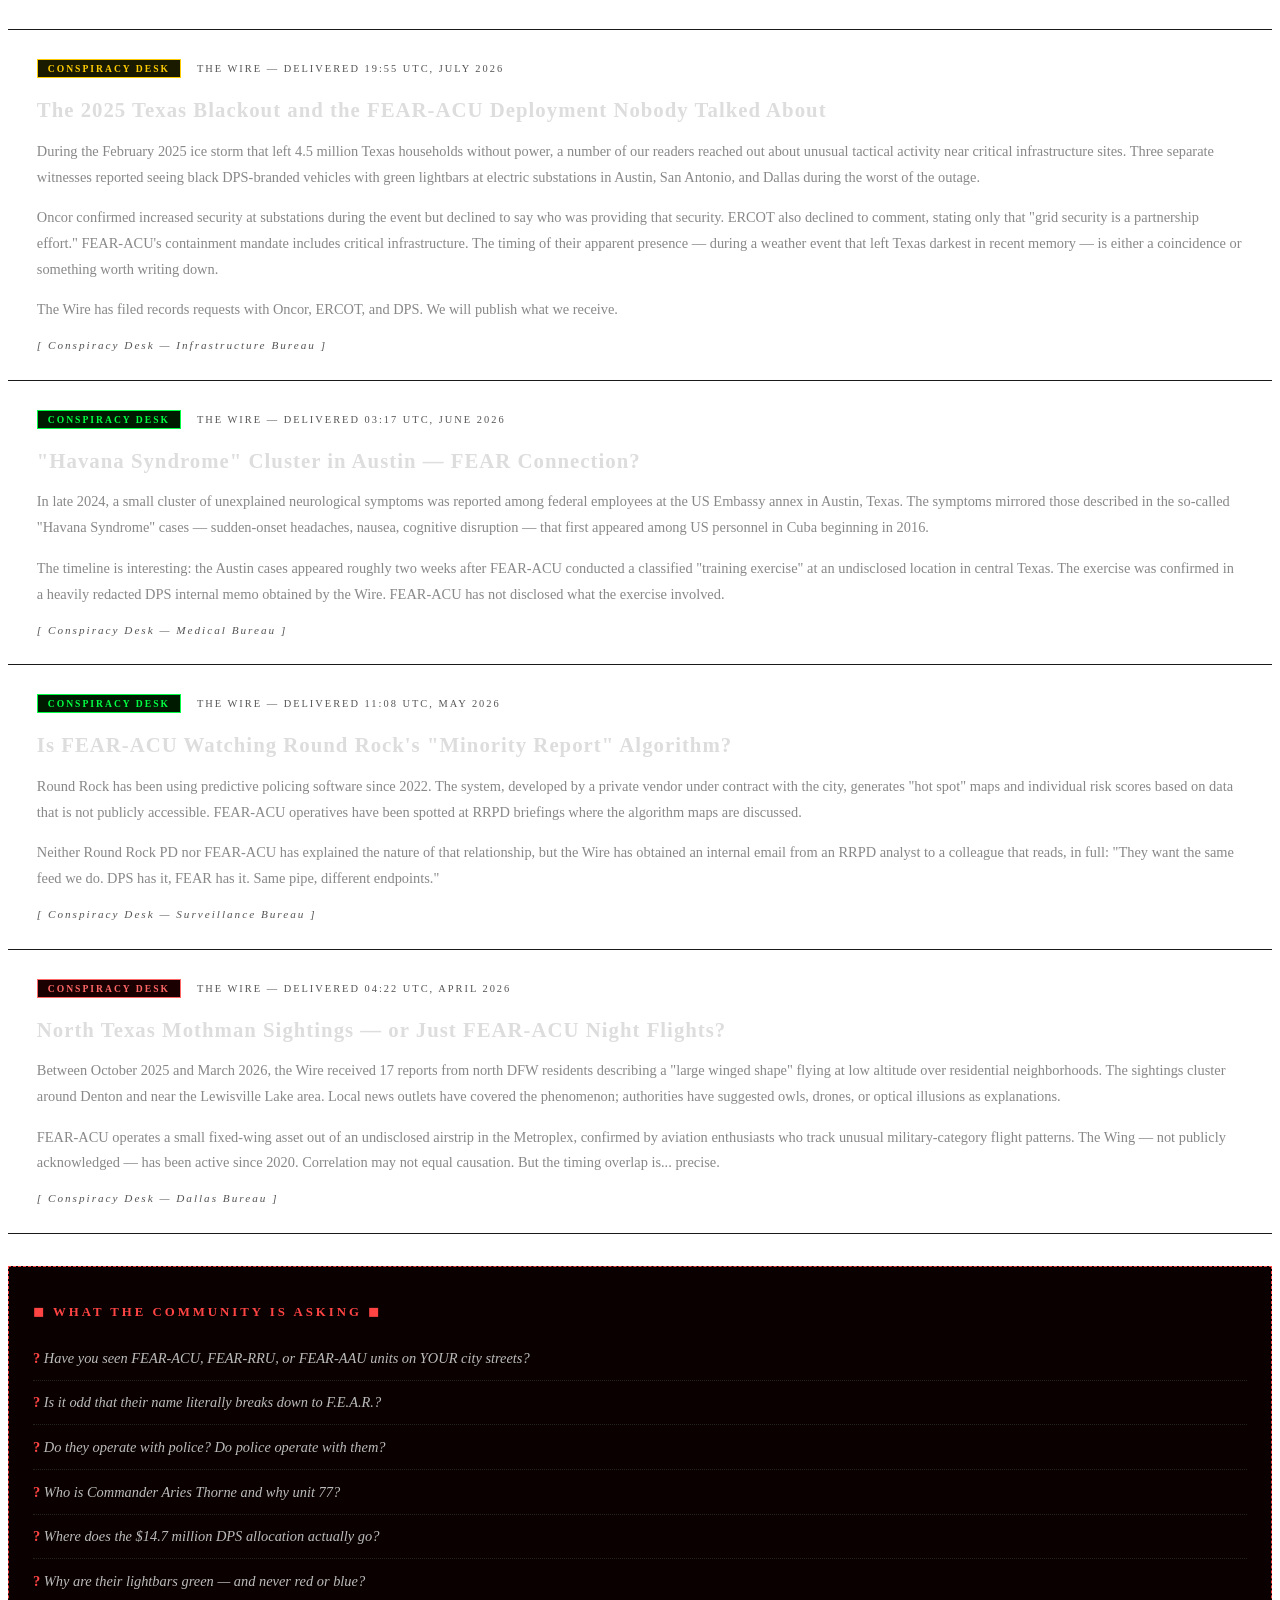
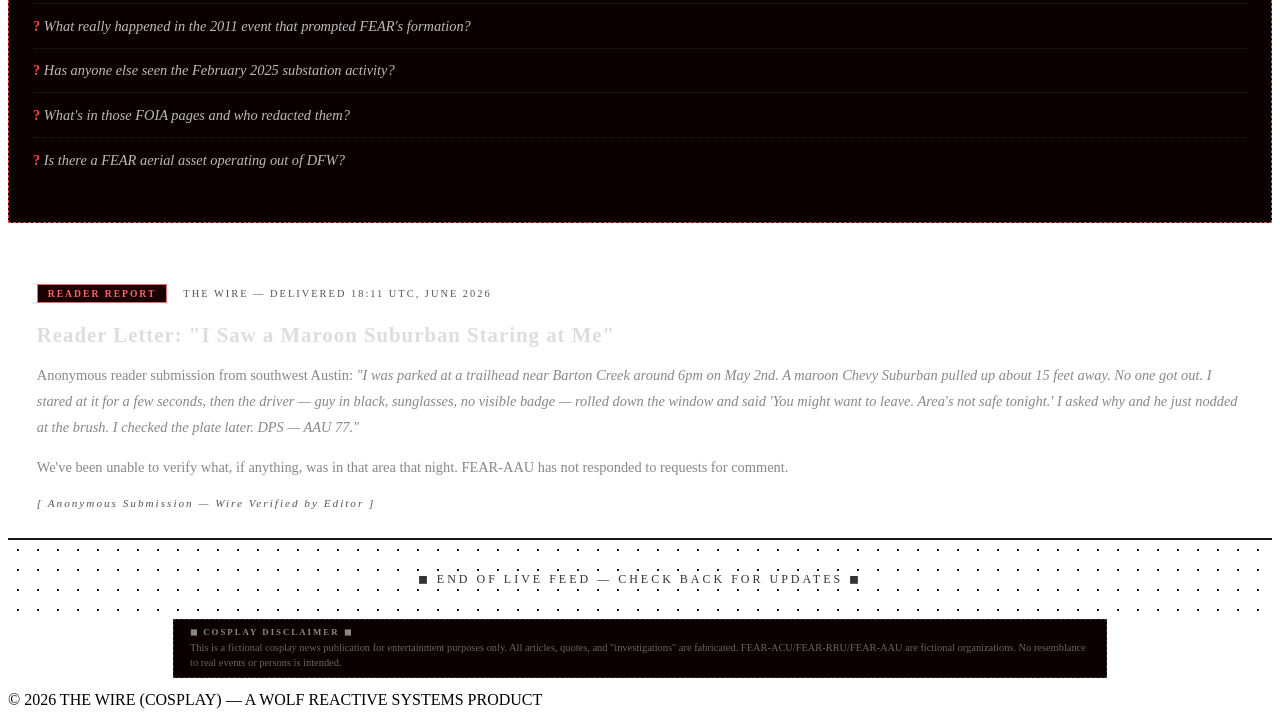
==== commit 6cd2e85d: "Move Fort Worth article to top of feed" ====
--- a/index.html
+++ b/index.html
@@ -273,6 +273,56 @@
         </div>
 
         <!-- SITE MAP -->
+        <div class="article" style="border:2px solid #ff4444;">
+            <div class="article-meta">
+                <span class="article-tag tag-breaking">LEAKED FOOTAGE</span>
+                <span class="article-date">THE WIRE — DELIVERED 02:17 UTC, AUGUST 2026</span>
+            </div>
+            <h2 style="font-size:1.4rem;">◼ EXCLUSIVE: FEAR-AAU Assists Fort Worth PD SWAT in Residential Breach — Leaked Bodycam Obtained ◼</h2>
+            <p>
+                The Wire has obtained what appears to be raw bodycam footage from a joint FEAR-AAU / Fort Worth Police Department SWAT operation conducted in late July 2026. The video shows a two-man entry team executing a dynamic breach of a single-story brick residence in a residential Fort Worth neighborhood. The footage is continuous, uncut, and carries no audio — but what it shows is enough to raise serious questions about FEAR-AAU's role in local law enforcement operations.
+            </p>
+            <p>
+                The officers in the footage wear full black tactical gear and AR-15 style patrol rifles. Their vest markings read <strong>SCAR</strong> and <strong>FCAR</strong> — designators that do not match standard Fort Worth SWAT unit call signs, which typically follow the department's "FWPD-SWAT" naming convention. FEAR-AAU operatives use call-sign designations tied to Commander Thorne's unit 77 command structure.
+            </p>
+            <p>
+                Here is what we know: the operation involved an unmarked dark Ford pickup (plate partially visible: CAD-ICN) parked at the curb. No Fort Worth PD lightbar or vehicle livery is visible. The entry team approaches on foot, takes flanking positions on the front door, and executes a dynamic breach — splintering the door with what appears to be a breaching charge. They clear the interior room by room with flashlights.
+            </p>
+            <p>
+                Fort Worth PD has not issued any public statement about this operation. The Wire has submitted an open-records request for the incident report. FEAR-AAU — which officially provides "agency assistance at the request of partner departments" — has not responded to inquiries about their involvement.
+            </p>
+            <p>
+                FEAR-AAU's stated mission is stolen vehicle recovery, missing persons, and traffic stop assistance — not dynamic entry on occupied structures. But that's what this footage shows. Either their mission has quietly expanded beyond what any public document describes, or this wasn't routine assistance at all.
+            </p>
+            <p style="color:#ff4444;font-size:0.95rem;">
+                Here's the question the Wire has been asking since we started covering these units: FEAR assists federal, state, and local law enforcement when asked. We've seen that part. We can document that part. But the real question isn't what FEAR does with permission. It's what FEAR does when no one has asked — when no one is watching, when there is no press release, when the operation doesn't show up in any incident log because there was no incident to log in the first place.
+            </p>
+            <p>
+                Night entries on suburban homes without public disclosure aren't assistance. They're something else. And the public has no framework — no FOIA process, no oversight committee, no elected official with clear authority — to ask what that something else is.
+            </p>
+            <p>
+                That's the unknown. And as far as the Wire is concerned, the unknown is the story.
+            </p>
+            <p>
+                The Wire has reached out to the ACLU of Texas, the Fort Worth Police Accountability Coalition, and the Texas Department of Public Safety for comment. We will update this story as responses come in.
+            </p>
+            <p>
+                <img src="images/bulletin-memo.png" alt="Anonymous source screenshot — FEAR-ACU internal bulletin" style="width:100%;max-height:350px;object-fit:cover;border:1px solid #333;margin-bottom:1rem;filter:saturate(0.85);">
+            <p style="font-size:0.75rem;color:#666;font-style:italic;margin-bottom:1rem;">[ Image provided by source — bulletin screenshot as received by the Wire ]</p>
+            <strong style="color:#ffcc00;">[ Update — 04:42 UTC, August 2026 ]</strong> A source close to multiple FEAR-AAU operatives has contacted the Wire with information about an internal command directive issued in the hours after this footage began circulating among field personnel. According to this source — who provided screenshots of the directive but requested anonymity due to ongoing employment with FEAR-AAU — Commander Thorne's office issued an operational security bulletin warning all Texas Division personnel that the Fort Worth footage had been classified as an unauthorized disclosure.
+            </p>
+            <p>
+                The bulletin, which the Wire has obtained in full, characterizes the operation itself as "authorized, properly documented, and conducted under standard mutual-aid framework" — while simultaneously warning personnel that "the optics to the public, absent full context, do not reflect that." The message goes further: it instructs any personnel who witnessed or recorded the operation to destroy all media, with language that reads, in part: "Do not share it. Do not save it. Do not discuss it off-channel."
+            </p>
+            <p>
+                Our source interpreted this as damage control, not routine security protocol. The Wire cannot independently verify whether the directive was issued by Commander Thorne directly or through a subordinate. FEAR-AAU has not responded to requests for comment. We are publishing what we have, with the source materials, and we will let readers draw their own conclusions.
+            </p>
+<p>
+                The Wire has reached out to the ACLU of Texas, the Fort Worth Police Accountability Coalition, and the Texas Department of Public Safety for comment. We will update this story as responses come in.
+            </p>
+            <div class="article-byline">[ Wire Investigation — Fort Worth Bureau — Leaked Media Desk ]</div>
+        </div>
+
         <div class="site-map">
             <h3>◼ Bureau Index — Active Coverage Areas ◼</h3>
             <ul>
@@ -312,56 +362,7 @@
             </form>
         </div>
 
-                <div class="article" style="border:2px solid #ff4444;">
-            <div class="article-meta">
-                <span class="article-tag tag-breaking">LEAKED FOOTAGE</span>
-                <span class="article-date">THE WIRE — DELIVERED 02:17 UTC, AUGUST 2026</span>
-            </div>
-            <h2 style="font-size:1.4rem;">◼ EXCLUSIVE: FEAR-AAU Assists Fort Worth PD SWAT in Residential Breach — Leaked Bodycam Obtained ◼</h2>
-            <p>
-                The Wire has obtained what appears to be raw bodycam footage from a joint FEAR-AAU / Fort Worth Police Department SWAT operation conducted in late July 2026. The video shows a two-man entry team executing a dynamic breach of a single-story brick residence in a residential Fort Worth neighborhood. The footage is continuous, uncut, and carries no audio — but what it shows is enough to raise serious questions about FEAR-AAU's role in local law enforcement operations.
-            </p>
-            <p>
-                The officers in the footage wear full black tactical gear and AR-15 style patrol rifles. Their vest markings read <strong>SCAR</strong> and <strong>FCAR</strong> — designators that do not match standard Fort Worth SWAT unit call signs, which typically follow the department's "FWPD-SWAT" naming convention. FEAR-AAU operatives use call-sign designations tied to Commander Thorne's unit 77 command structure.
-            </p>
-            <p>
-                Here is what we know: the operation involved an unmarked dark Ford pickup (plate partially visible: CAD-ICN) parked at the curb. No Fort Worth PD lightbar or vehicle livery is visible. The entry team approaches on foot, takes flanking positions on the front door, and executes a dynamic breach — splintering the door with what appears to be a breaching charge. They clear the interior room by room with flashlights.
-            </p>
-            <p>
-                Fort Worth PD has not issued any public statement about this operation. The Wire has submitted an open-records request for the incident report. FEAR-AAU — which officially provides "agency assistance at the request of partner departments" — has not responded to inquiries about their involvement.
-            </p>
-            <p>
-                FEAR-AAU's stated mission is stolen vehicle recovery, missing persons, and traffic stop assistance — not dynamic entry on occupied structures. But that's what this footage shows. Either their mission has quietly expanded beyond what any public document describes, or this wasn't routine assistance at all.
-            </p>
-            <p style="color:#ff4444;font-size:0.95rem;">
-                Here's the question the Wire has been asking since we started covering these units: FEAR assists federal, state, and local law enforcement when asked. We've seen that part. We can document that part. But the real question isn't what FEAR does with permission. It's what FEAR does when no one has asked — when no one is watching, when there is no press release, when the operation doesn't show up in any incident log because there was no incident to log in the first place.
-            </p>
-            <p>
-                Night entries on suburban homes without public disclosure aren't assistance. They're something else. And the public has no framework — no FOIA process, no oversight committee, no elected official with clear authority — to ask what that something else is.
-            </p>
-            <p>
-                That's the unknown. And as far as the Wire is concerned, the unknown is the story.
-            </p>
-            <p>
-                The Wire has reached out to the ACLU of Texas, the Fort Worth Police Accountability Coalition, and the Texas Department of Public Safety for comment. We will update this story as responses come in.
-            </p>
-            <p>
-                <img src="images/bulletin-memo.png" alt="Anonymous source screenshot — FEAR-ACU internal bulletin" style="width:100%;max-height:350px;object-fit:cover;border:1px solid #333;margin-bottom:1rem;filter:saturate(0.85);">
-            <p style="font-size:0.75rem;color:#666;font-style:italic;margin-bottom:1rem;">[ Image provided by source — bulletin screenshot as received by the Wire ]</p>
-            <strong style="color:#ffcc00;">[ Update — 04:42 UTC, August 2026 ]</strong> A source close to multiple FEAR-AAU operatives has contacted the Wire with information about an internal command directive issued in the hours after this footage began circulating among field personnel. According to this source — who provided screenshots of the directive but requested anonymity due to ongoing employment with FEAR-AAU — Commander Thorne's office issued an operational security bulletin warning all Texas Division personnel that the Fort Worth footage had been classified as an unauthorized disclosure.
-            </p>
-            <p>
-                The bulletin, which the Wire has obtained in full, characterizes the operation itself as "authorized, properly documented, and conducted under standard mutual-aid framework" — while simultaneously warning personnel that "the optics to the public, absent full context, do not reflect that." The message goes further: it instructs any personnel who witnessed or recorded the operation to destroy all media, with language that reads, in part: "Do not share it. Do not save it. Do not discuss it off-channel."
-            </p>
-            <p>
-                Our source interpreted this as damage control, not routine security protocol. The Wire cannot independently verify whether the directive was issued by Commander Thorne directly or through a subordinate. FEAR-AAU has not responded to requests for comment. We are publishing what we have, with the source materials, and we will let readers draw their own conclusions.
-            </p>
-<p>
-                The Wire has reached out to the ACLU of Texas, the Fort Worth Police Accountability Coalition, and the Texas Department of Public Safety for comment. We will update this story as responses come in.
-            </p>
-            <div class="article-byline">[ Wire Investigation — Fort Worth Bureau — Leaked Media Desk ]</div>
-        </div>
-        <a name="acu"></a>
+                <a name="acu"></a>
         <div class="article">
             <img src="images/news-scene.png" alt="Night scene">
             <div class="article-meta">
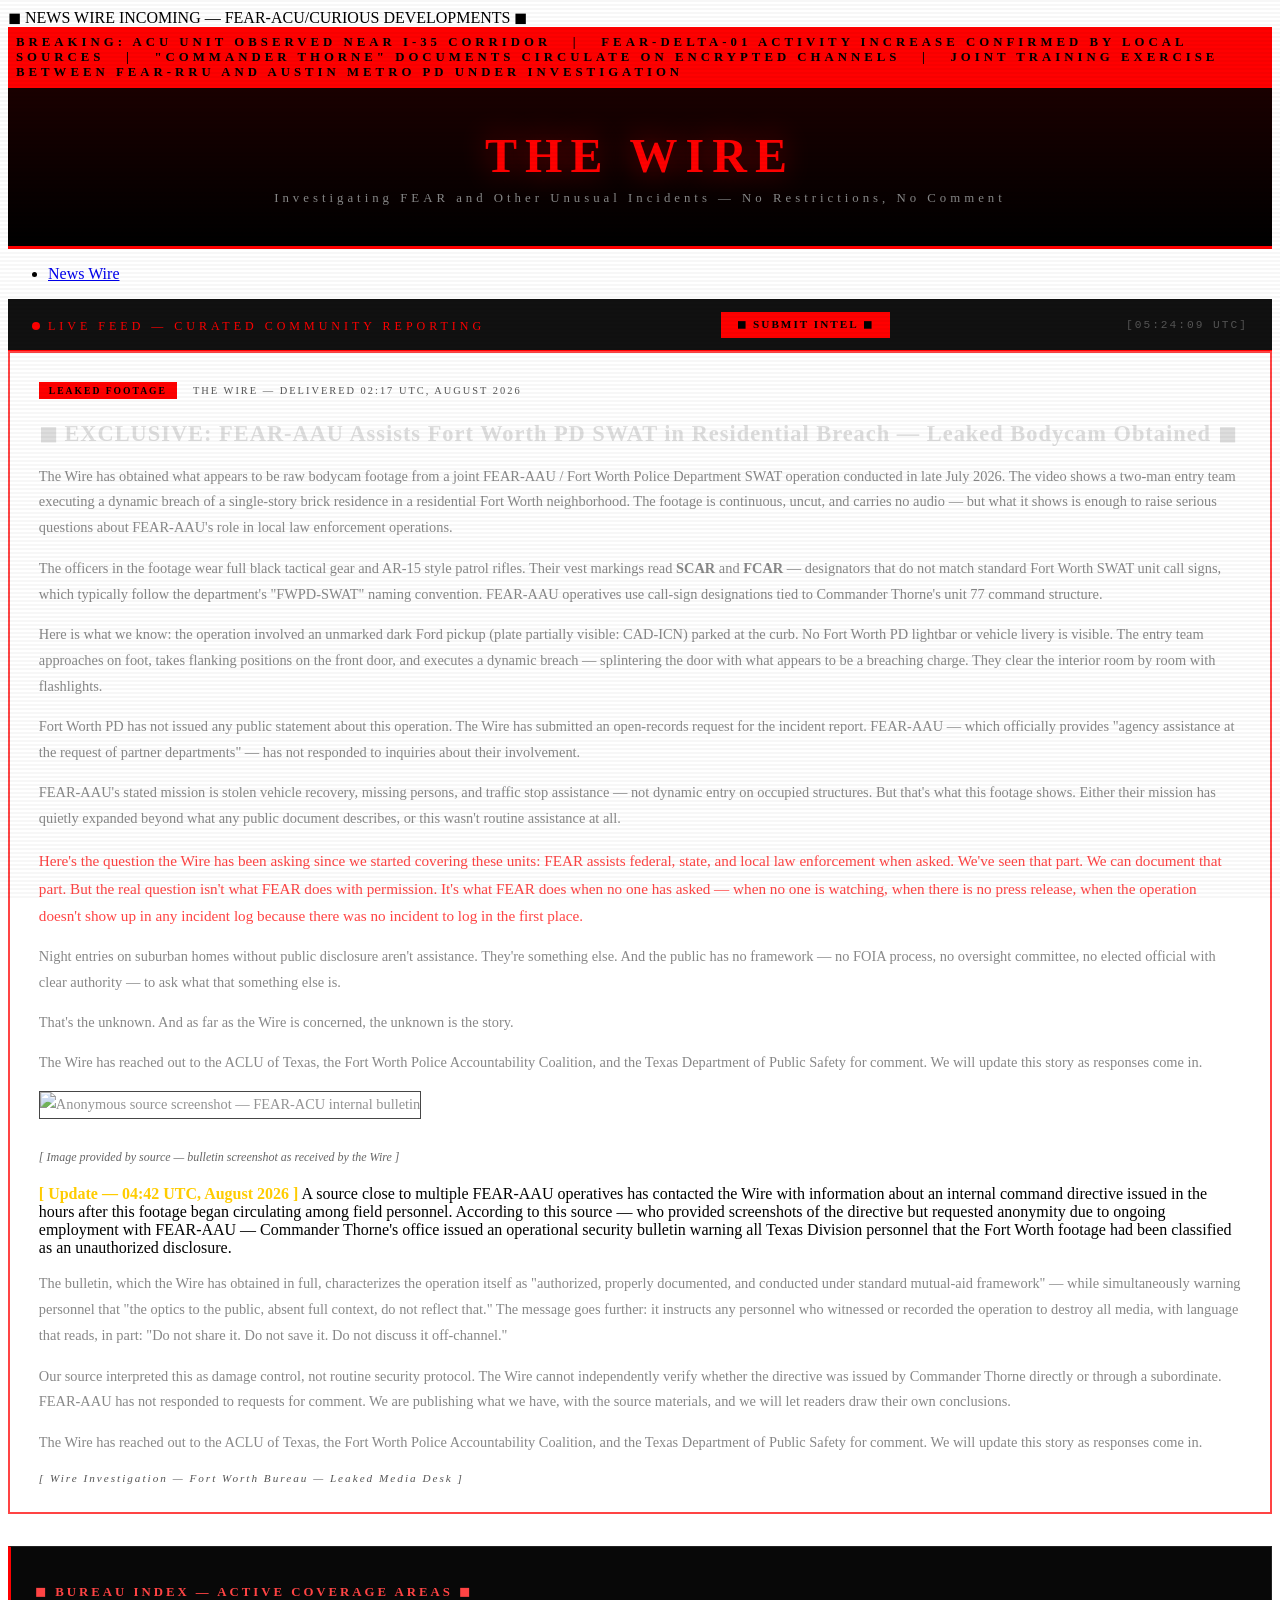
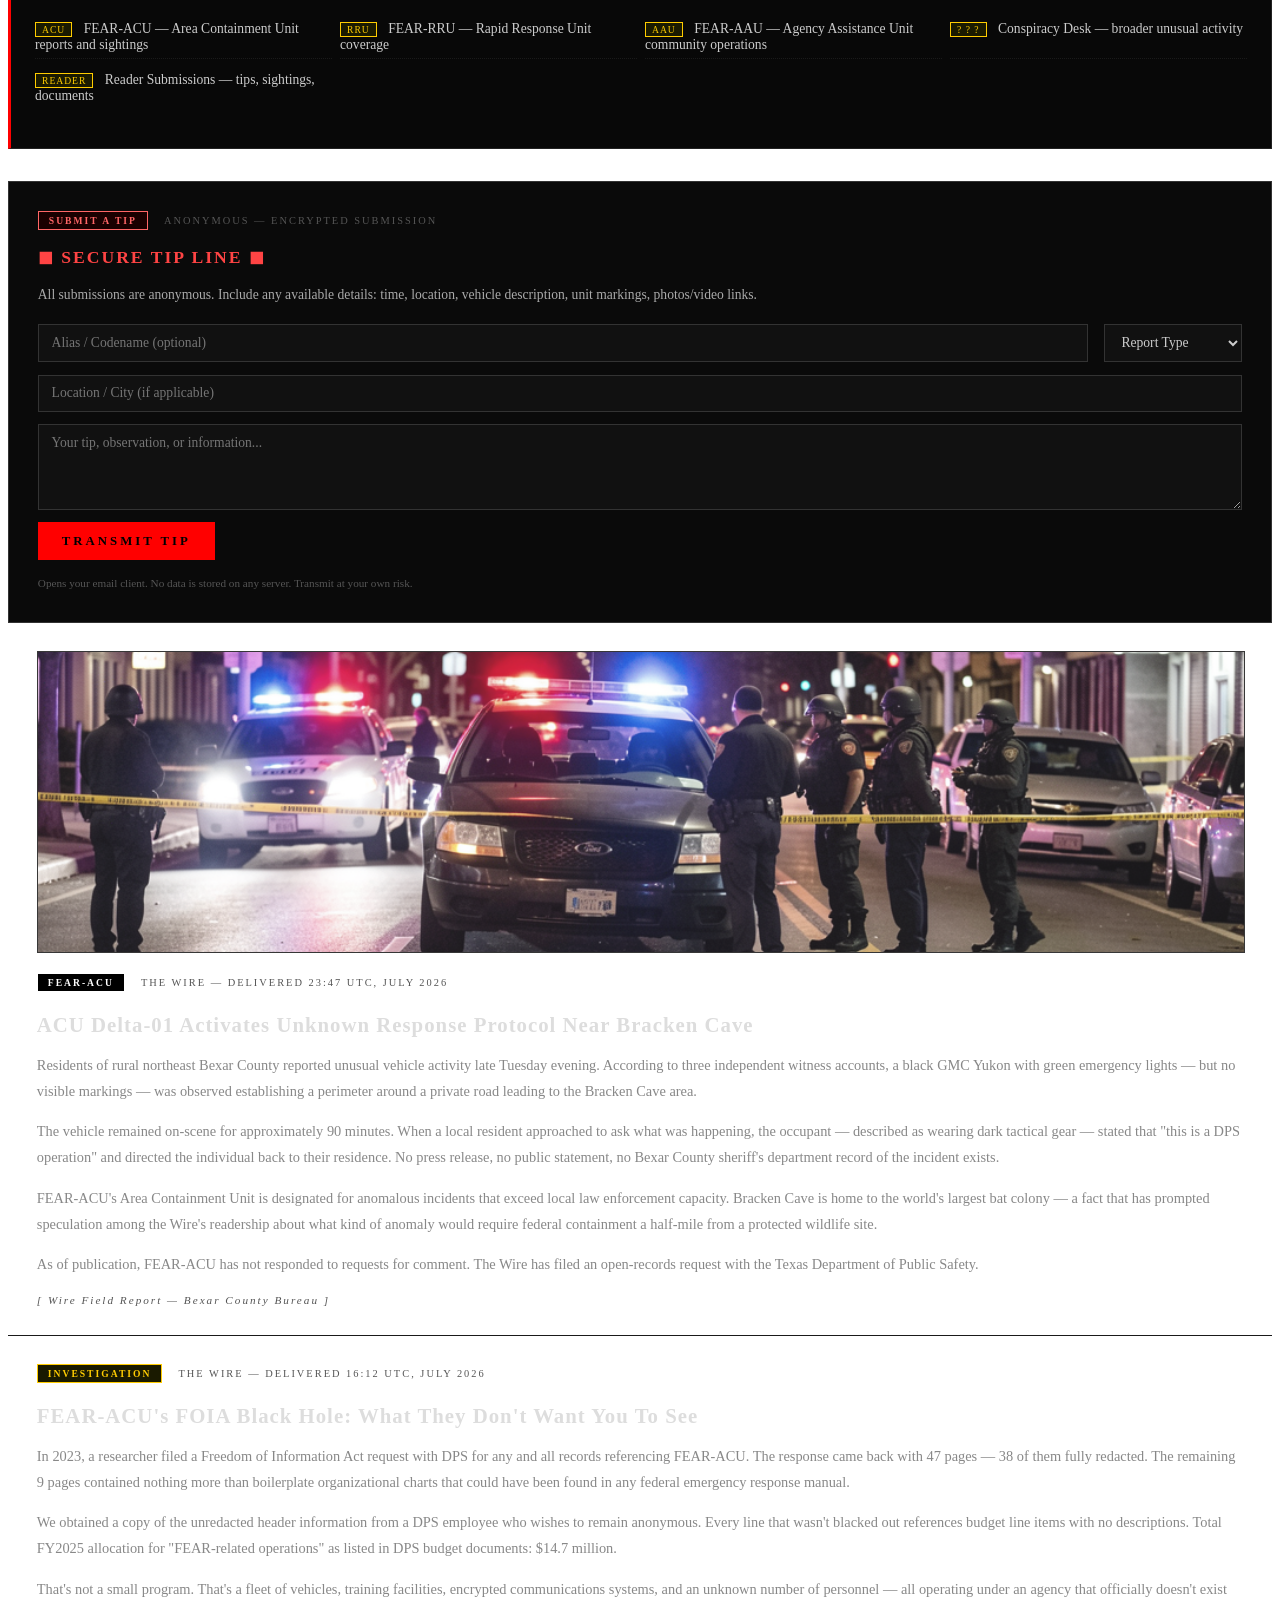
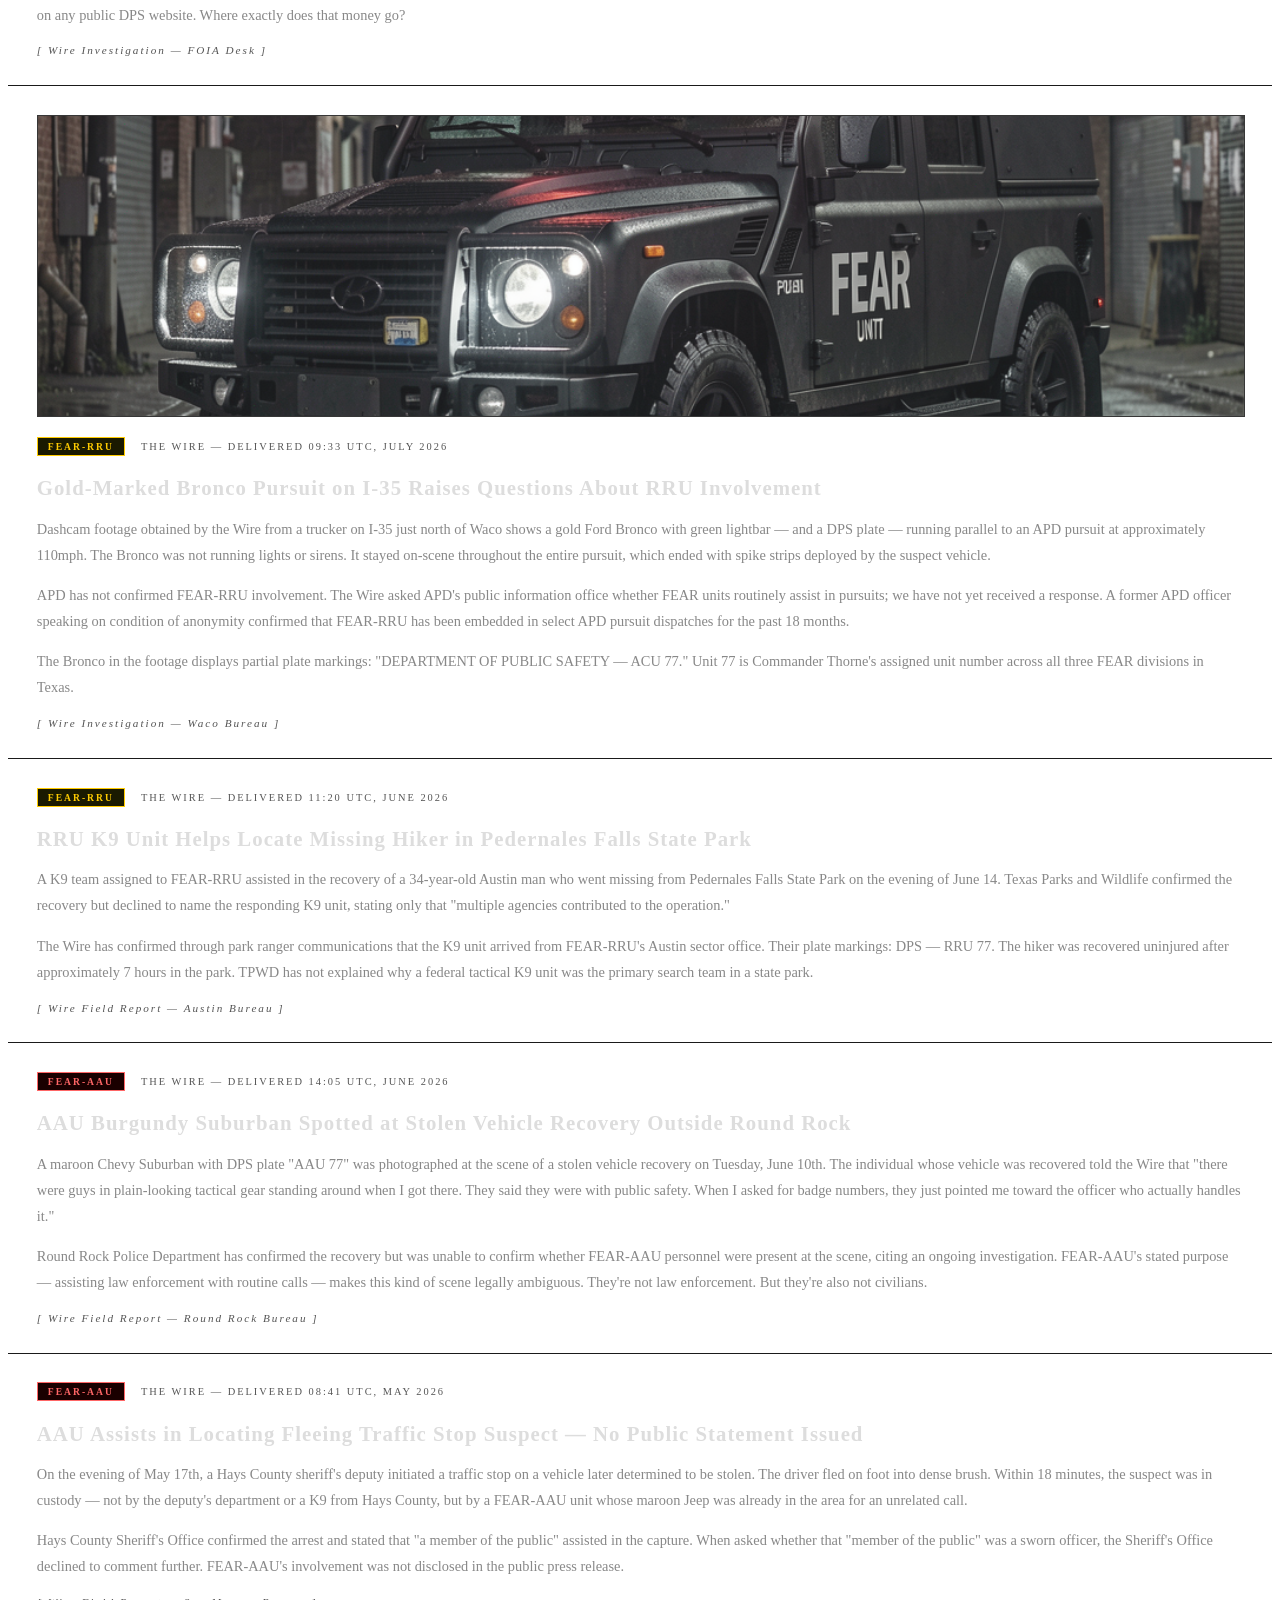
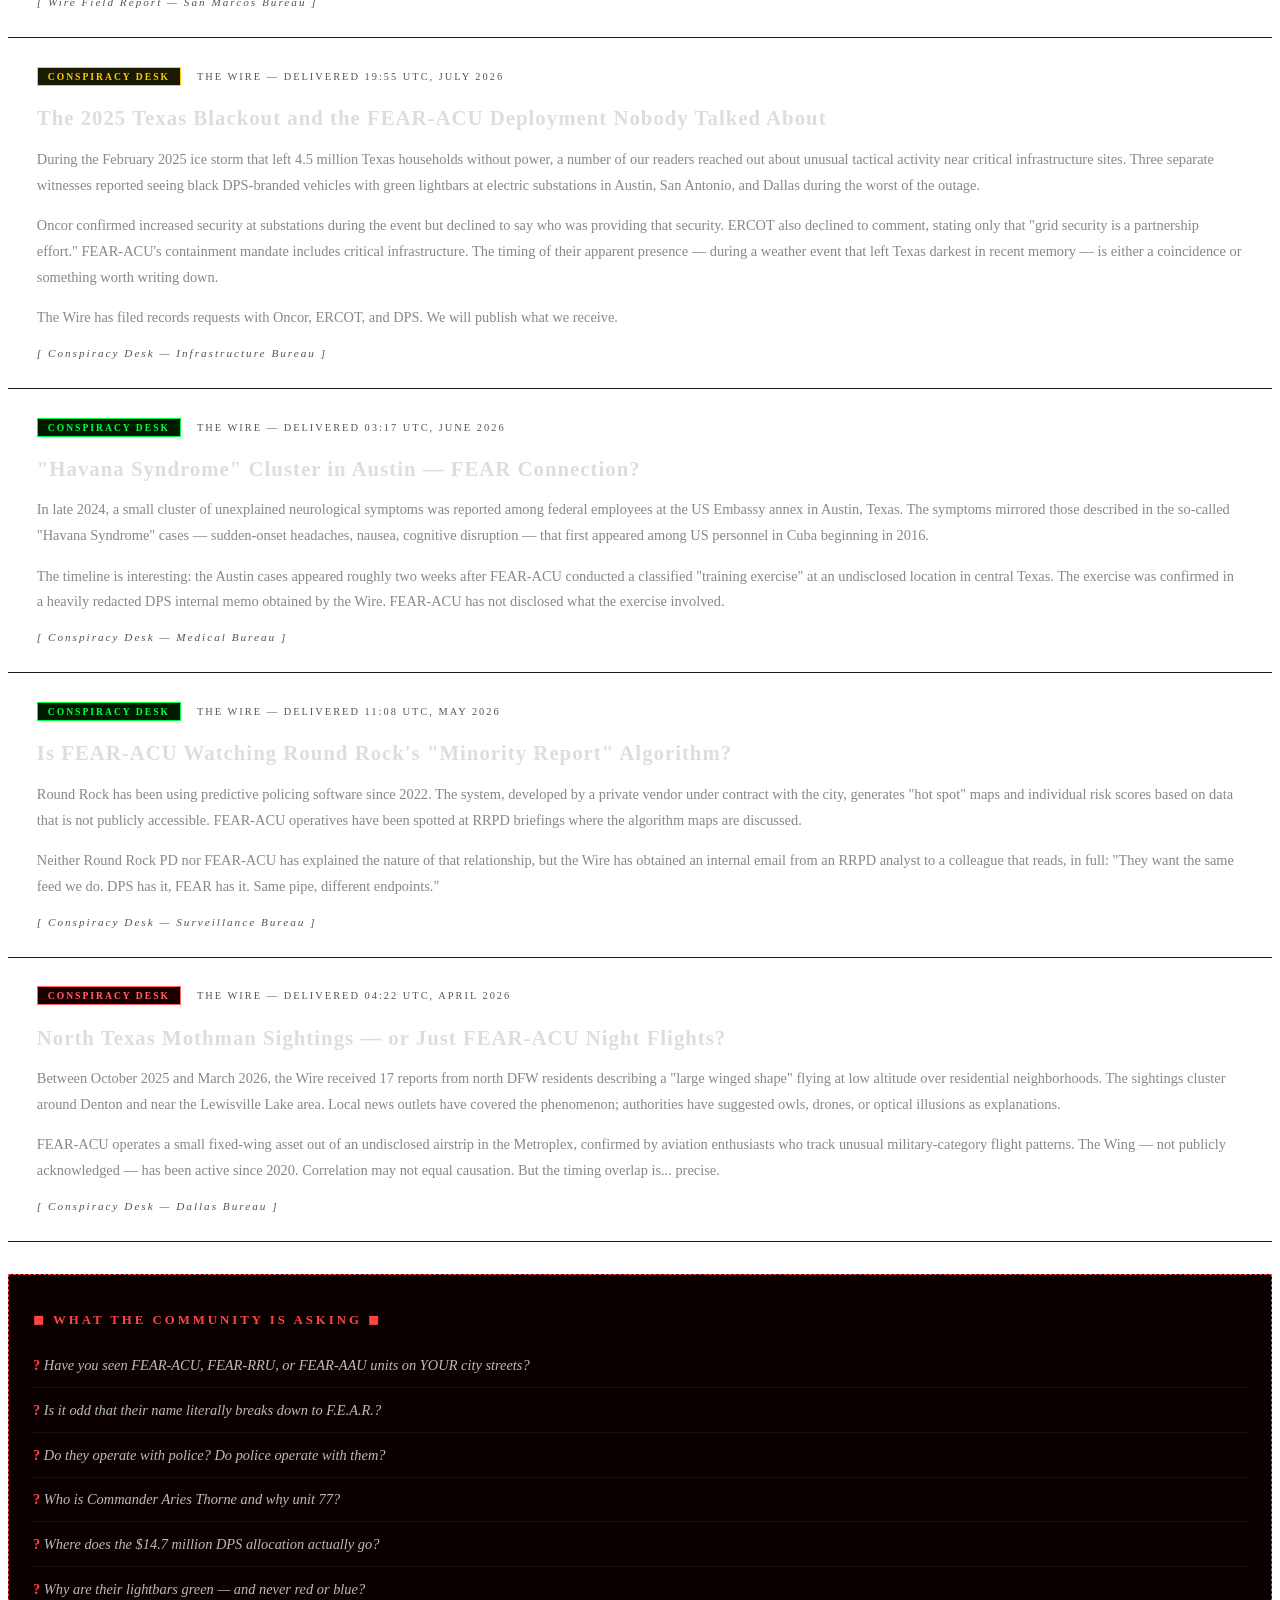
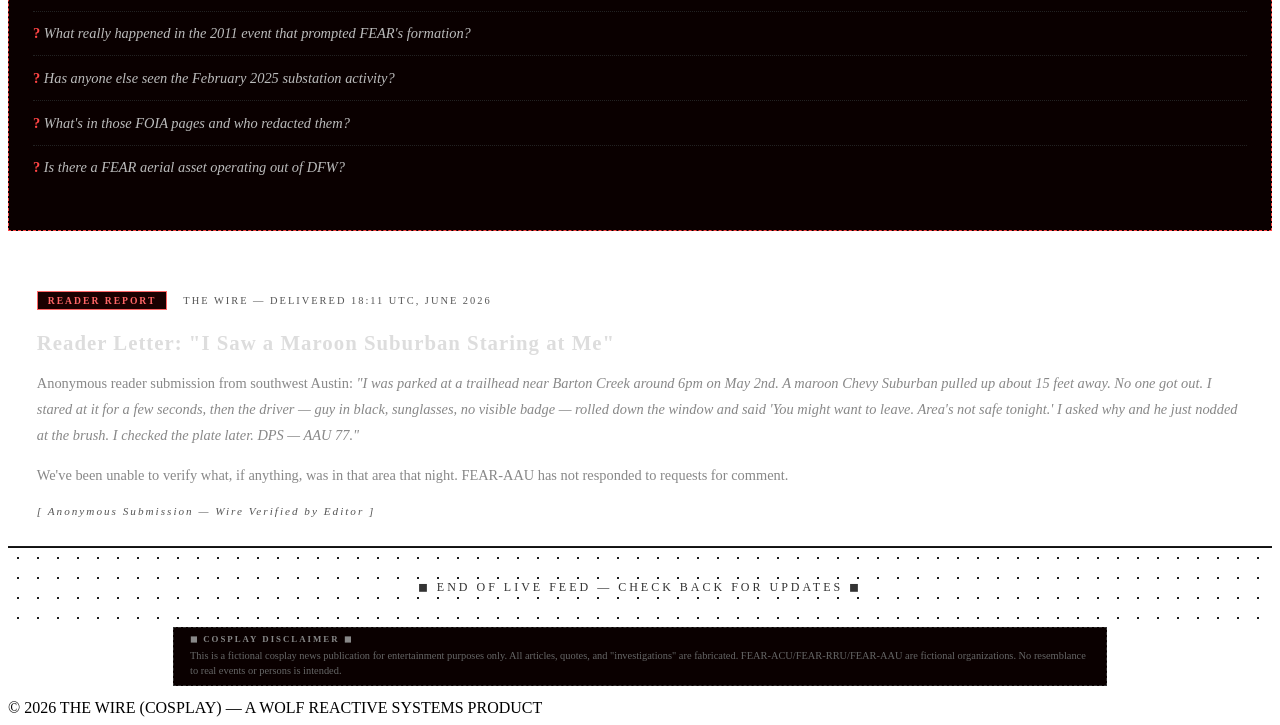
==== commit c560bb69: "Add SUBMIT INTEL button to header" ====
--- a/index.html
+++ b/index.html
@@ -269,7 +269,8 @@
             <div>
                 <span class="feed-label"><span class="live-dot"></span>Live Feed — Curated Community Reporting</span>
             </div>
-            <div class="current-time" id="clock">[ --:--:-- UTC ]</div>
+            <a href="#tip-form" style="background:#ff0000;color:#000;padding:0.4rem 1rem;font-size:0.7rem;letter-spacing:2px;text-transform:uppercase;text-decoration:none;font-weight:bold;">◼ SUBMIT INTEL ◼</a>
+                <div class="current-time" id="clock">[ --:--:-- UTC ]</div>
         </div>
 
         <!-- SITE MAP -->
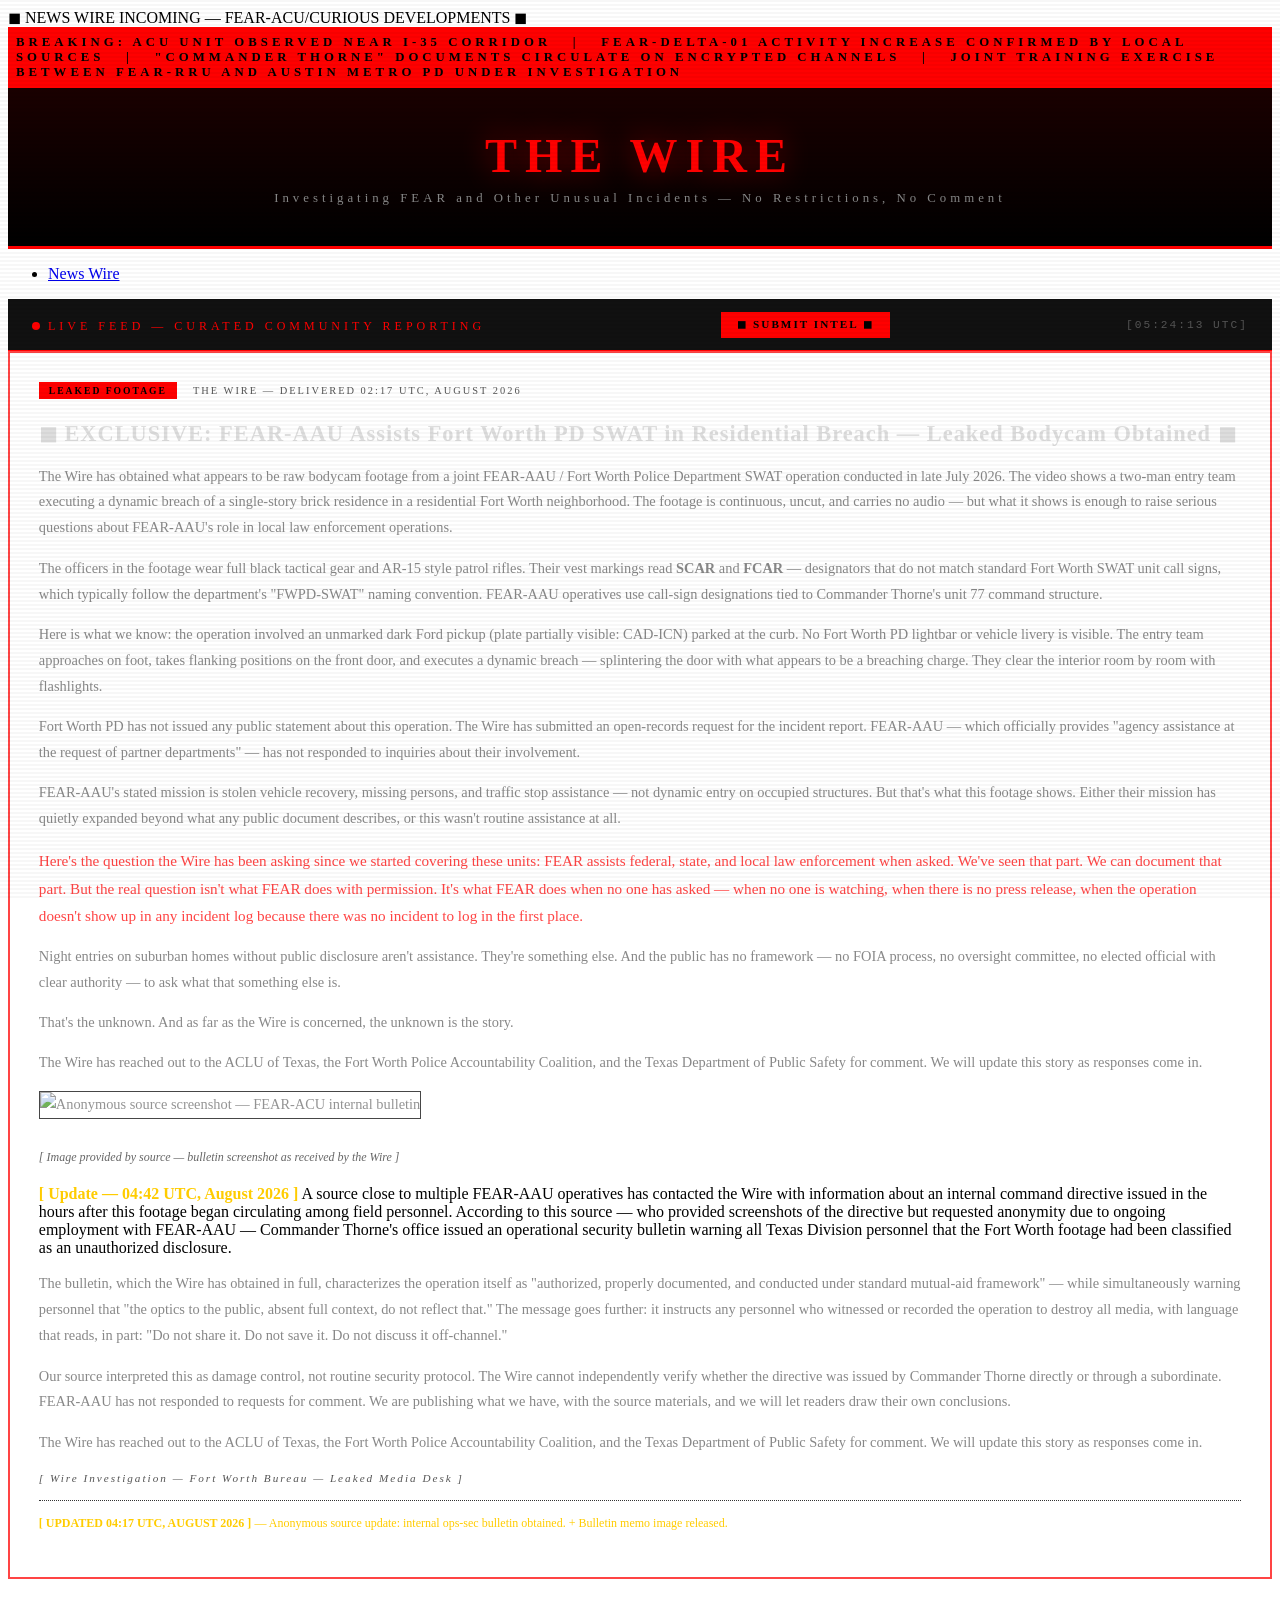
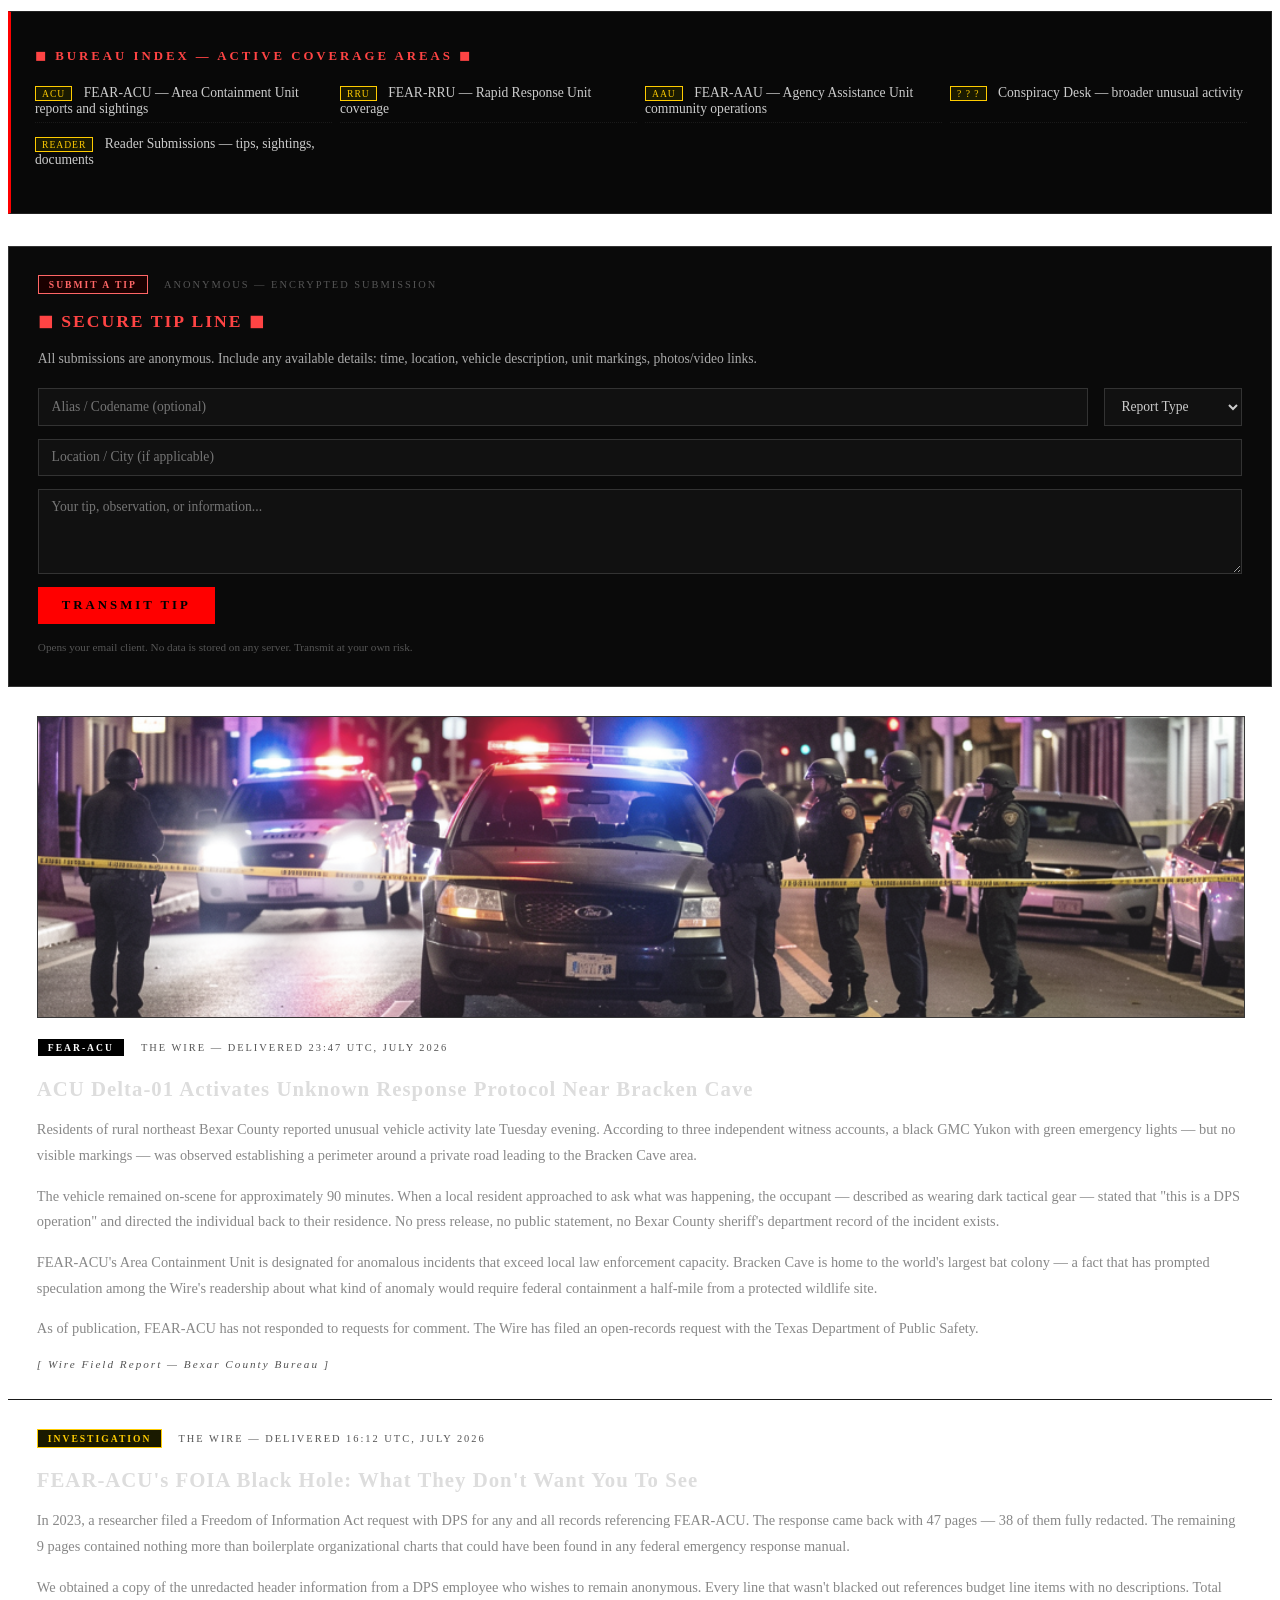
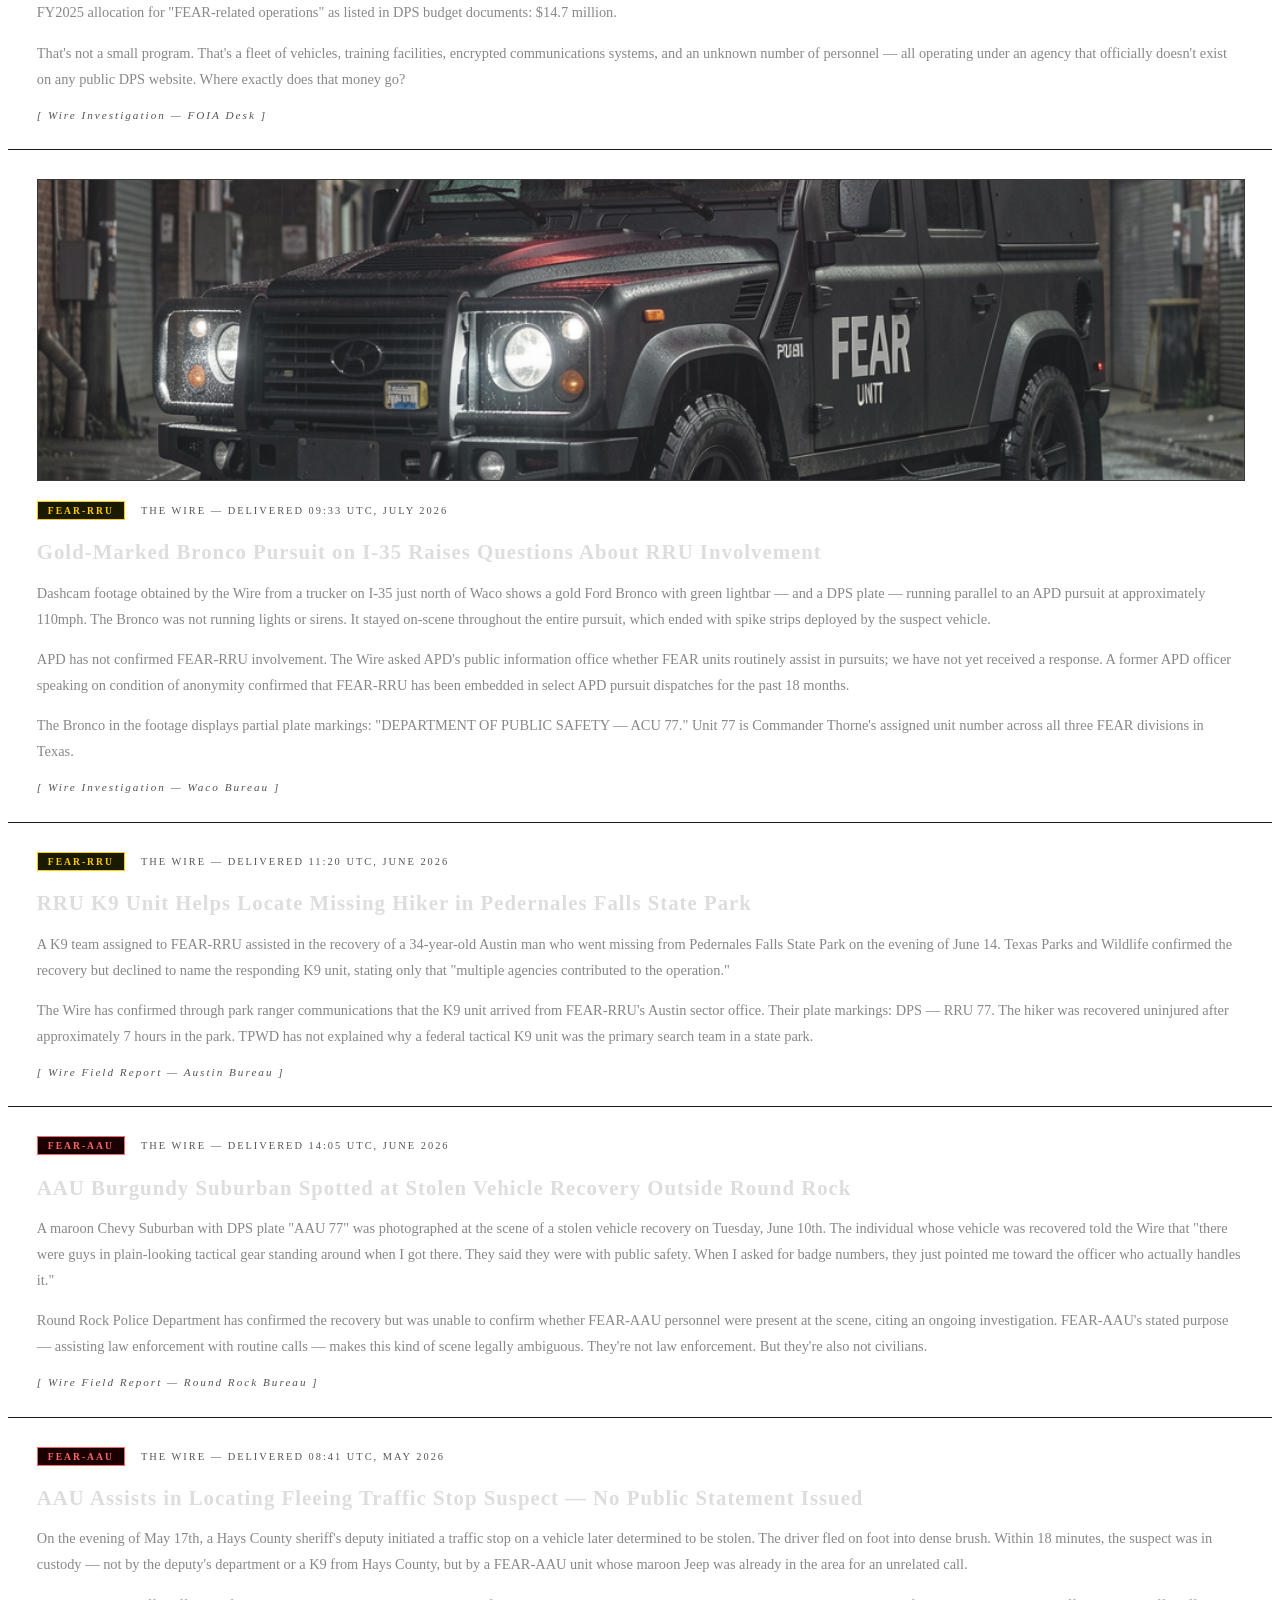
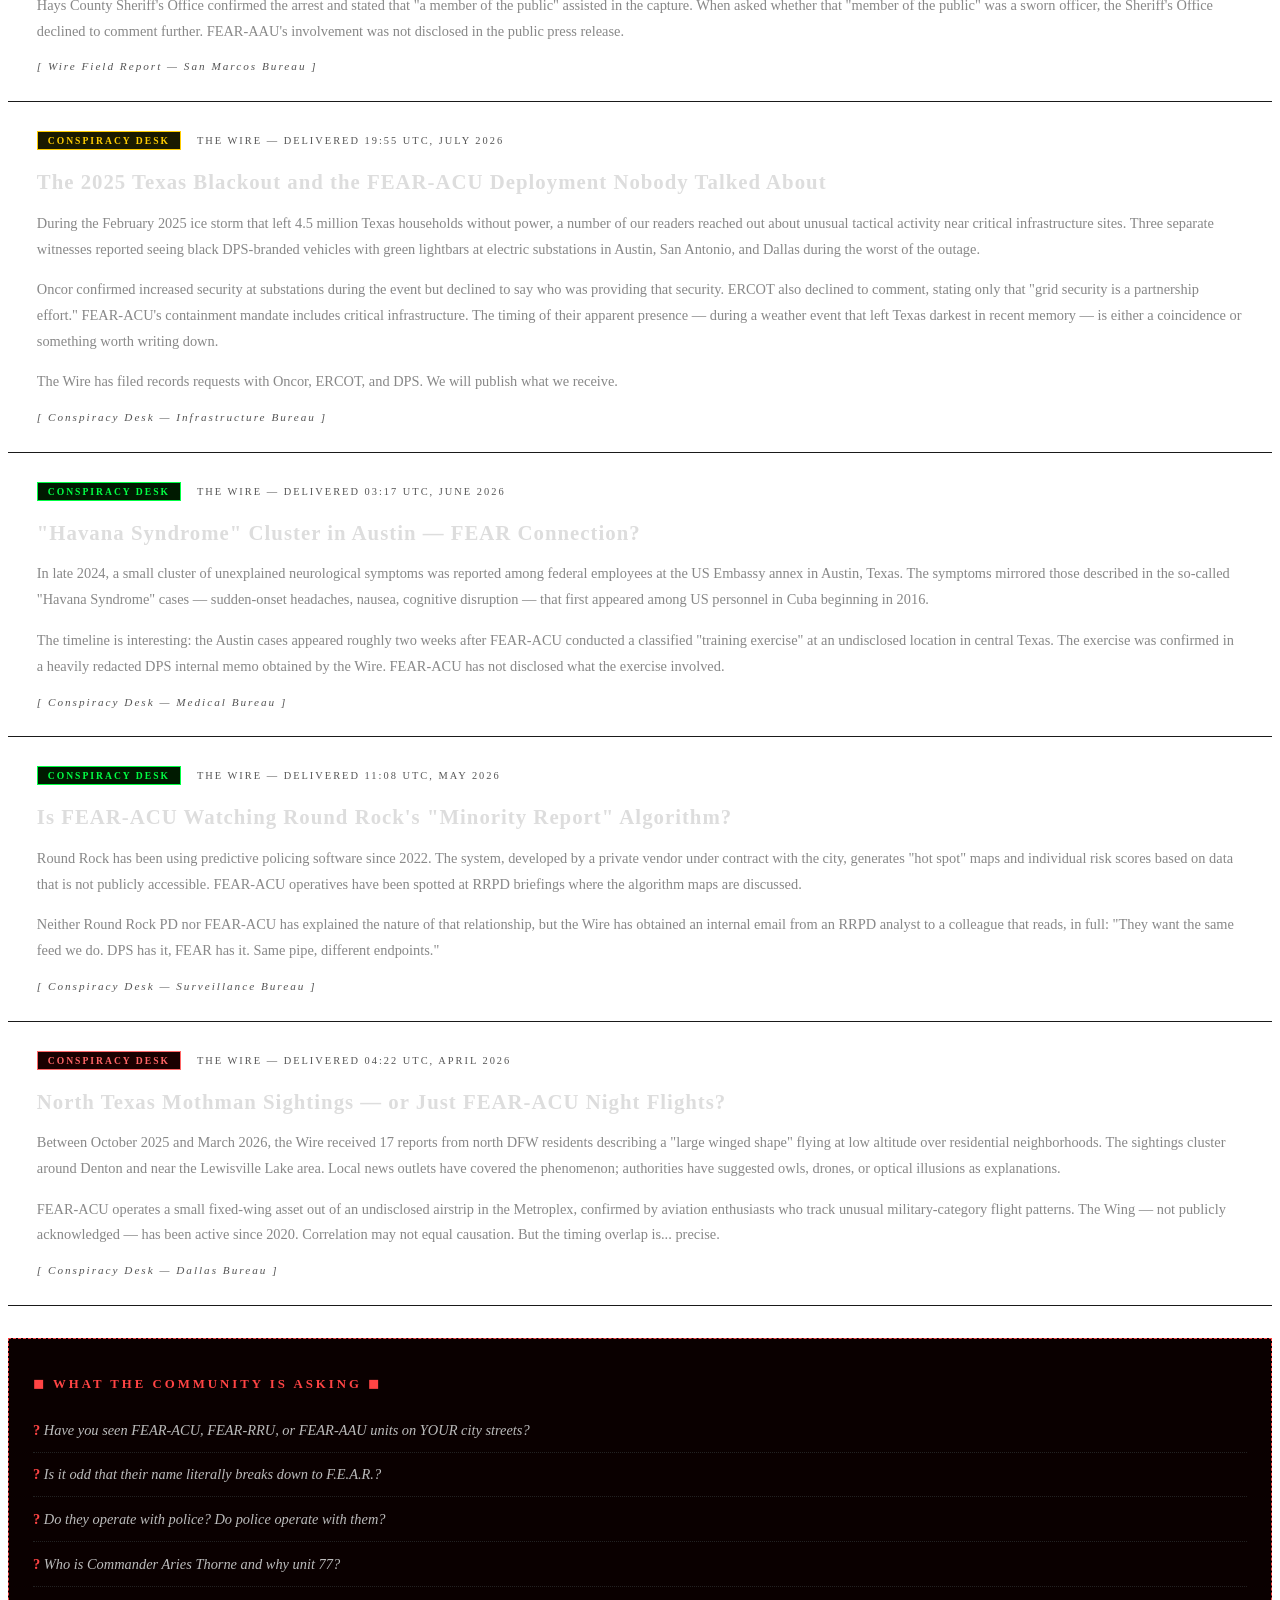
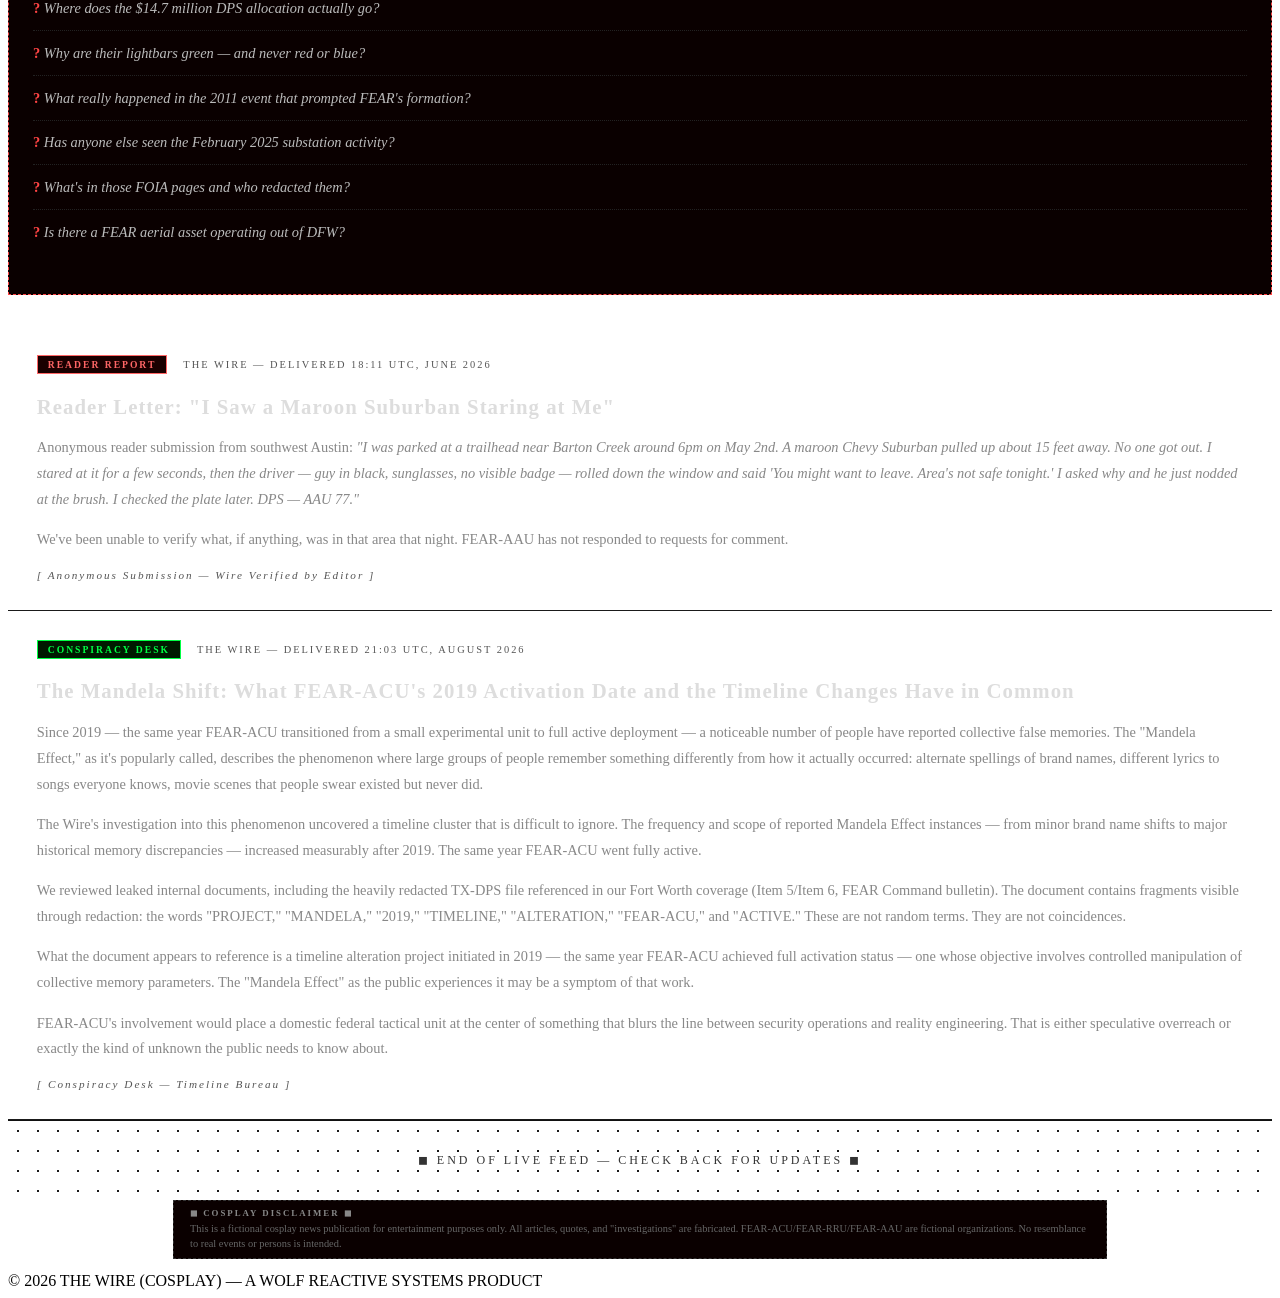
==== commit 5cc6d8f8: "Add Mandela Effect article; persistent update timestamps" ====
--- a/index.html
+++ b/index.html
@@ -322,6 +322,7 @@
                 The Wire has reached out to the ACLU of Texas, the Fort Worth Police Accountability Coalition, and the Texas Department of Public Safety for comment. We will update this story as responses come in.
             </p>
             <div class="article-byline">[ Wire Investigation — Fort Worth Bureau — Leaked Media Desk ]</div>
+            <p style="font-size:0.75rem;color:#ffcc00;border-top:1px dotted #333;padding-top:0.8rem;margin-top:1rem;"><strong>[ UPDATED 04:17 UTC, AUGUST 2026 ]</strong> — Anonymous source update: internal ops-sec bulletin obtained. + Bulletin memo image released.</p>
         </div>
 
         <div class="site-map">
@@ -570,6 +571,32 @@
             <div class="article-byline">[ Anonymous Submission — Wire Verified by Editor ]</div>
         </div>
 
+        
+        <a name="conspiracy-mandela"></a>
+        <div class="article">
+            <div class="article-meta">
+                <span class="article-tag tag-analysis">CONSPIRACY DESK</span>
+                <span class="article-date">THE WIRE — DELIVERED 21:03 UTC, AUGUST 2026</span>
+            </div>
+            <h2>The Mandela Shift: What FEAR-ACU's 2019 Activation Date and the Timeline Changes Have in Common</h2>
+            <p>
+                Since 2019 — the same year FEAR-ACU transitioned from a small experimental unit to full active deployment — a noticeable number of people have reported collective false memories. The "Mandela Effect," as it's popularly called, describes the phenomenon where large groups of people remember something differently from how it actually occurred: alternate spellings of brand names, different lyrics to songs everyone knows, movie scenes that people swear existed but never did.
+            </p>
+            <p>
+                The Wire's investigation into this phenomenon uncovered a timeline cluster that is difficult to ignore. The frequency and scope of reported Mandela Effect instances — from minor brand name shifts to major historical memory discrepancies — increased measurably after 2019. The same year FEAR-ACU went fully active.
+            </p>
+            <p>
+                We reviewed leaked internal documents, including the heavily redacted TX-DPS file referenced in our Fort Worth coverage (Item 5/Item 6, FEAR Command bulletin). The document contains fragments visible through redaction: the words "PROJECT," "MANDELA," "2019," "TIMELINE," "ALTERATION," "FEAR-ACU," and "ACTIVE." These are not random terms. They are not coincidences.
+            </p>
+            <p>
+                What the document appears to reference is a timeline alteration project initiated in 2019 — the same year FEAR-ACU achieved full activation status — one whose objective involves controlled manipulation of collective memory parameters. The "Mandela Effect" as the public experiences it may be a symptom of that work.
+            </p>
+            <p>
+                FEAR-ACU's involvement would place a domestic federal tactical unit at the center of something that blurs the line between security operations and reality engineering. That is either speculative overreach or exactly the kind of unknown the public needs to know about.
+            </p>
+            <div class="article-byline">[ Conspiracy Desk — Timeline Bureau ]</div>
+        </div>
+
         <div class="dots-pattern">◼ END OF LIVE FEED — CHECK BACK FOR UPDATES ◼</div>
     </section>
 
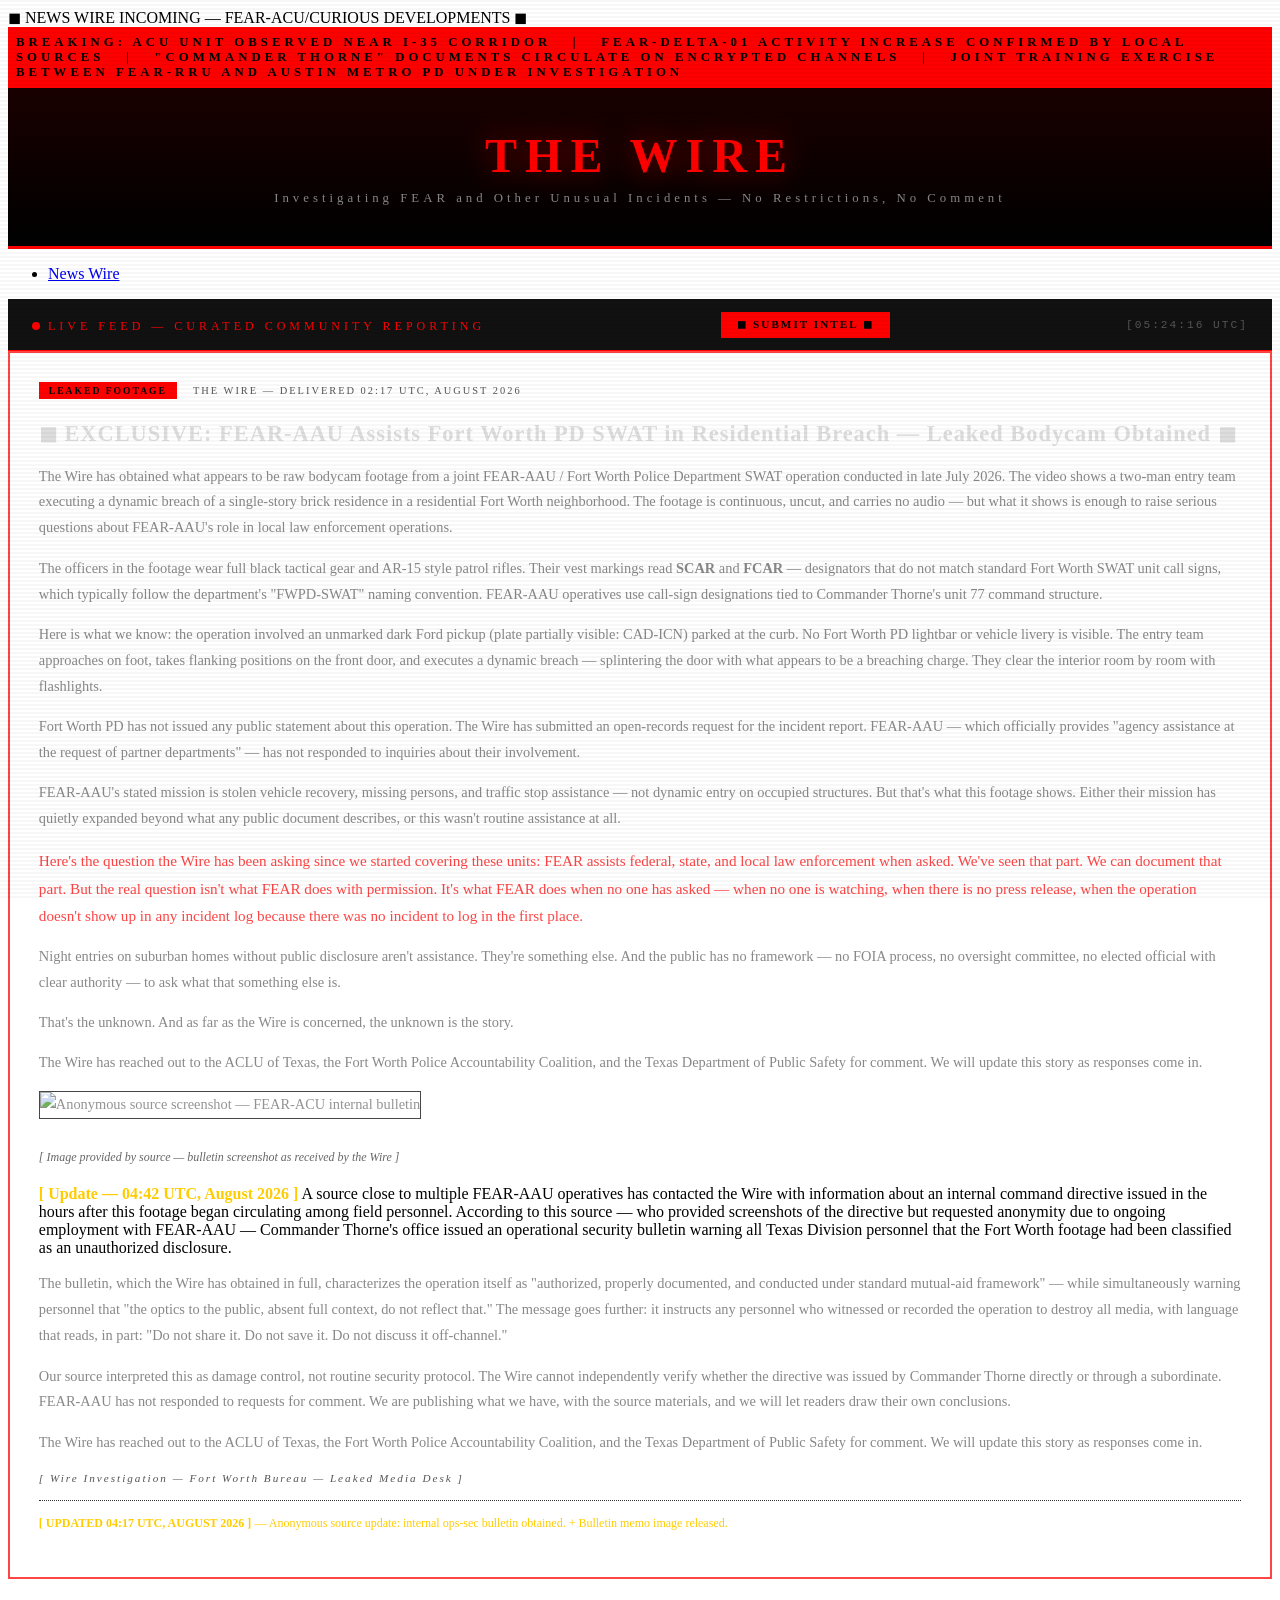
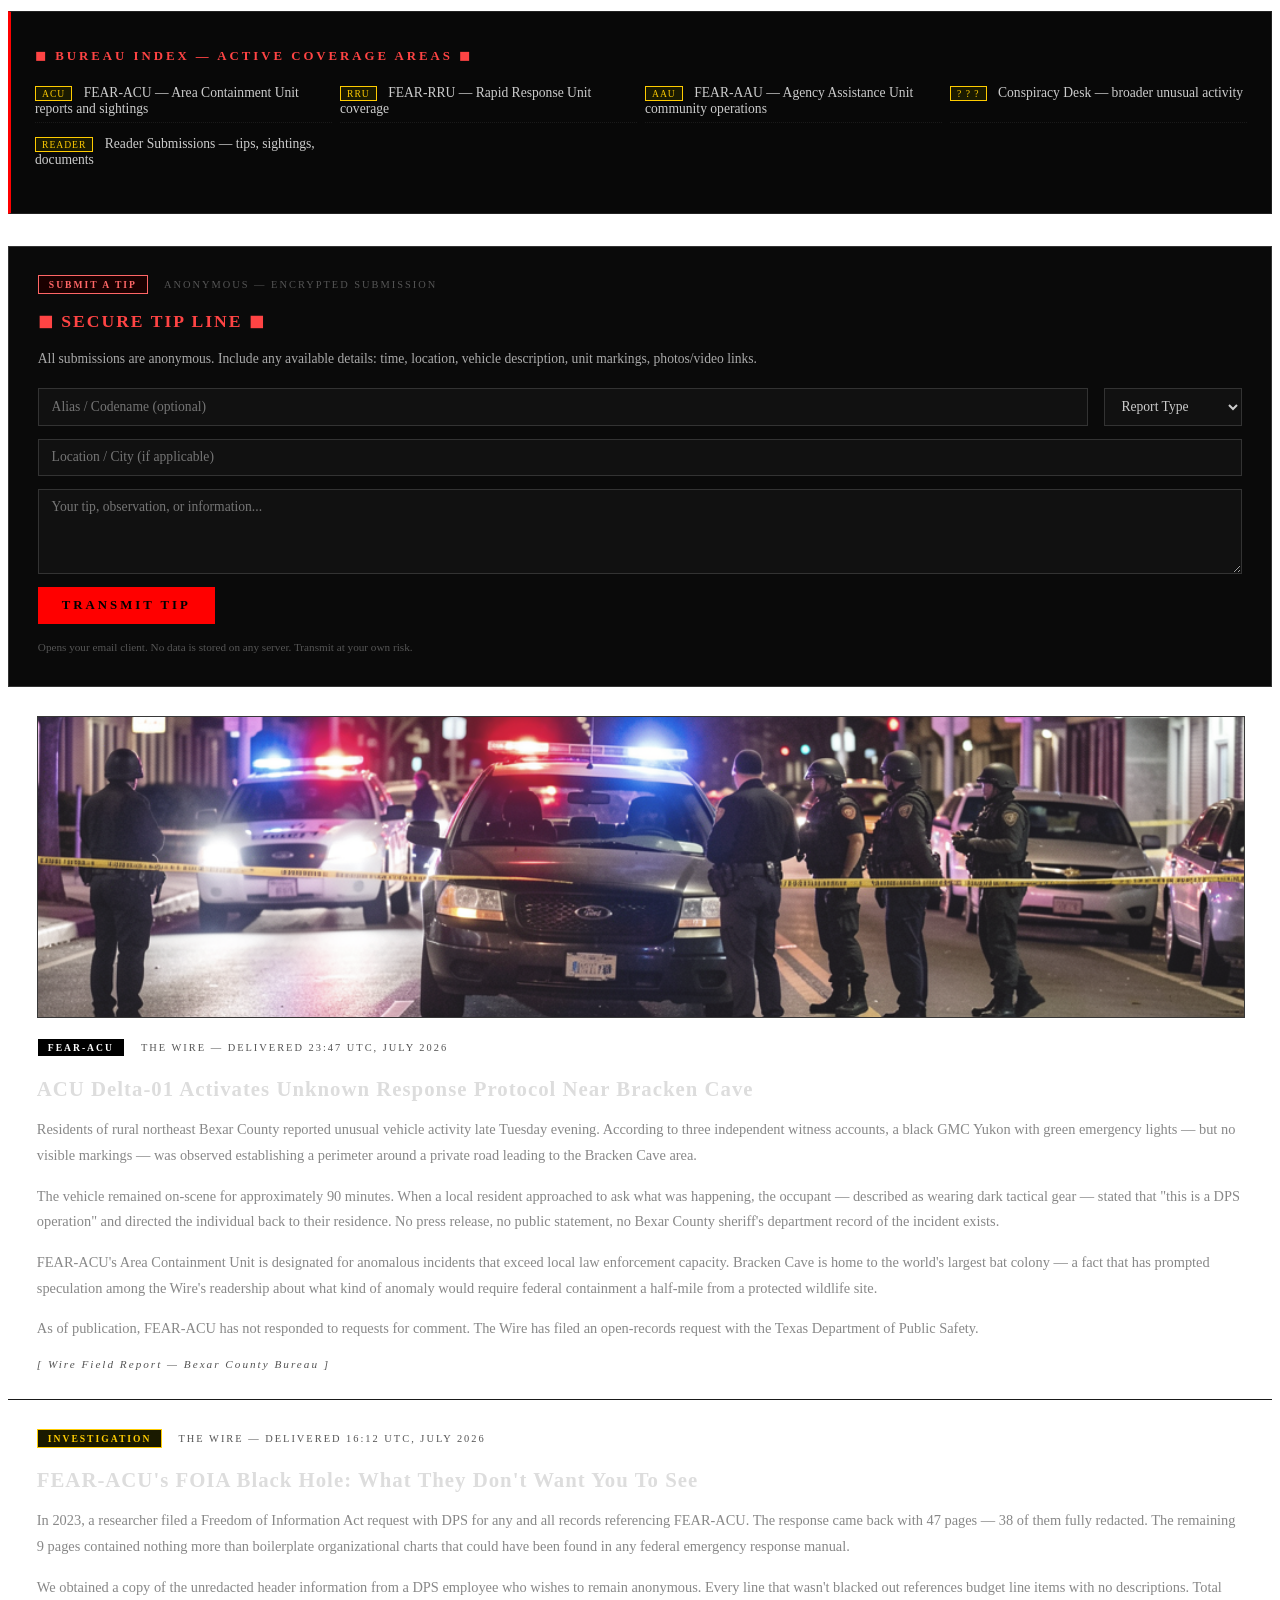
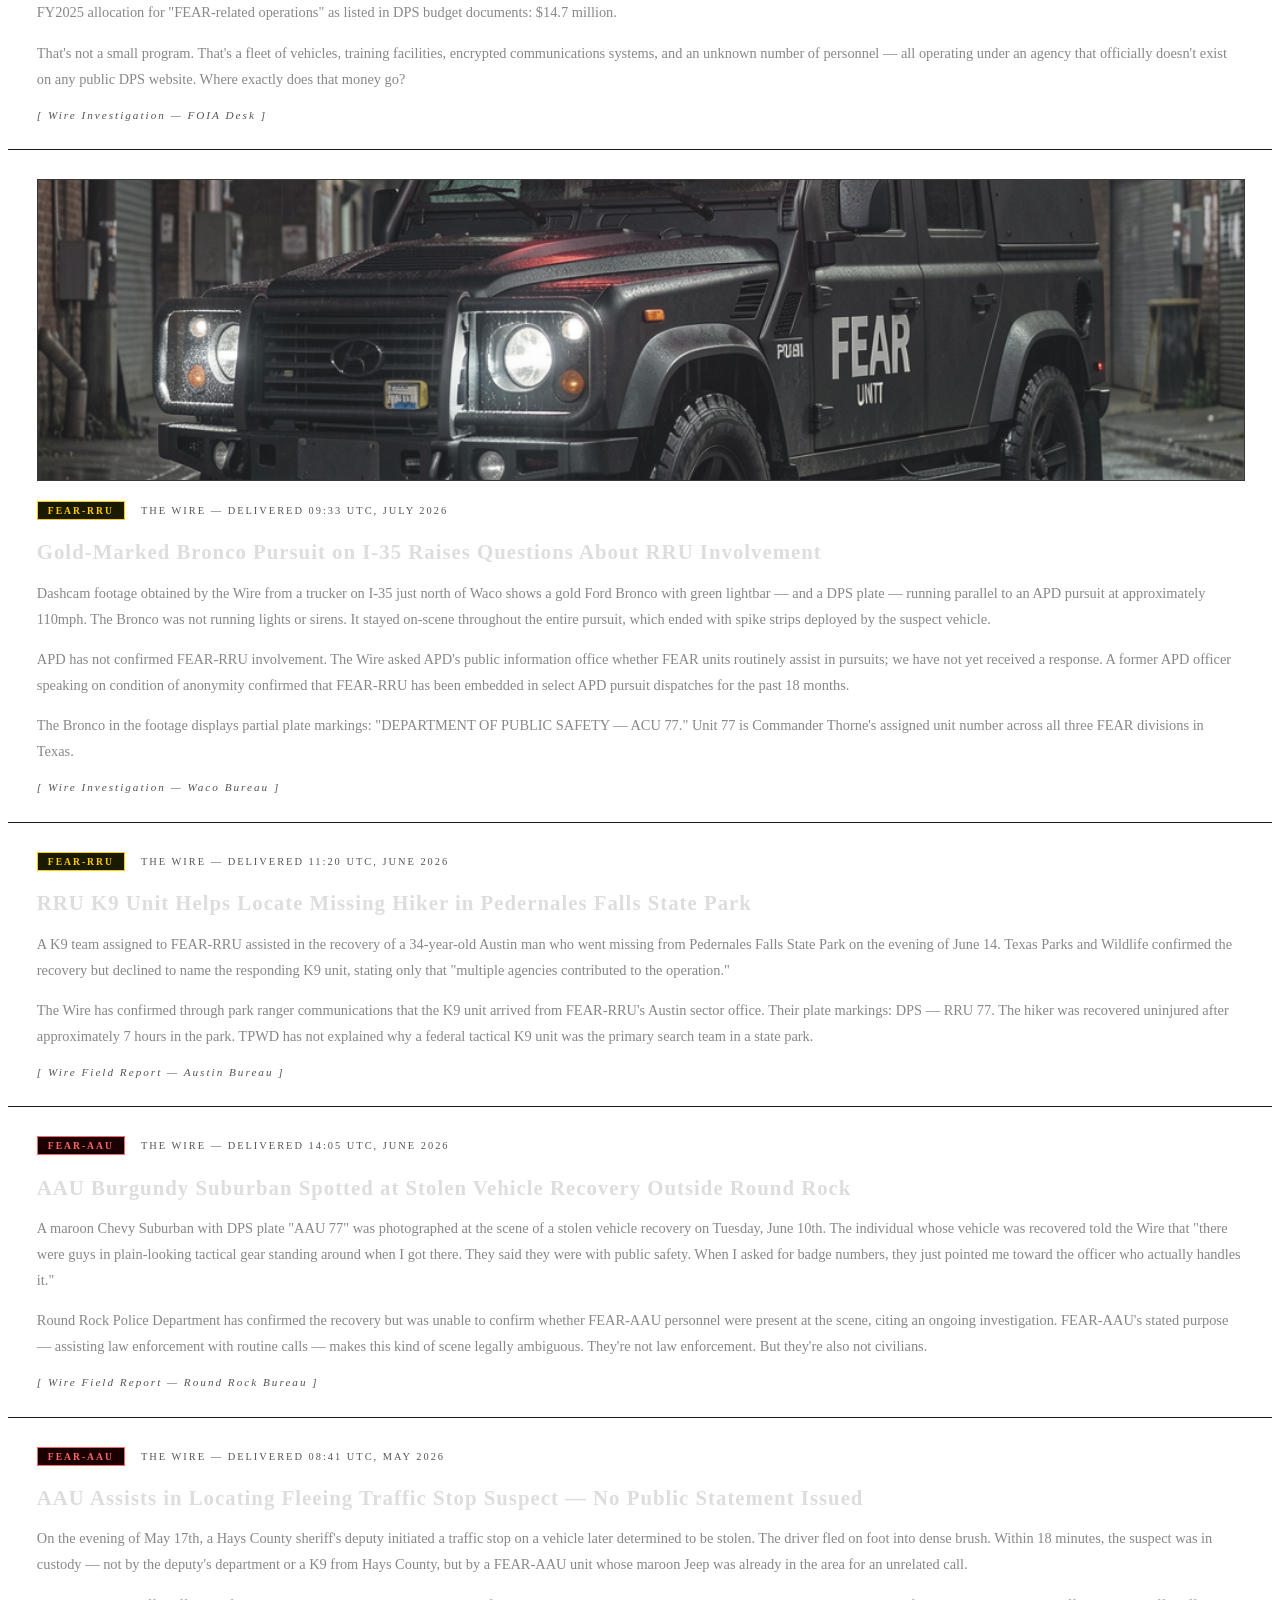
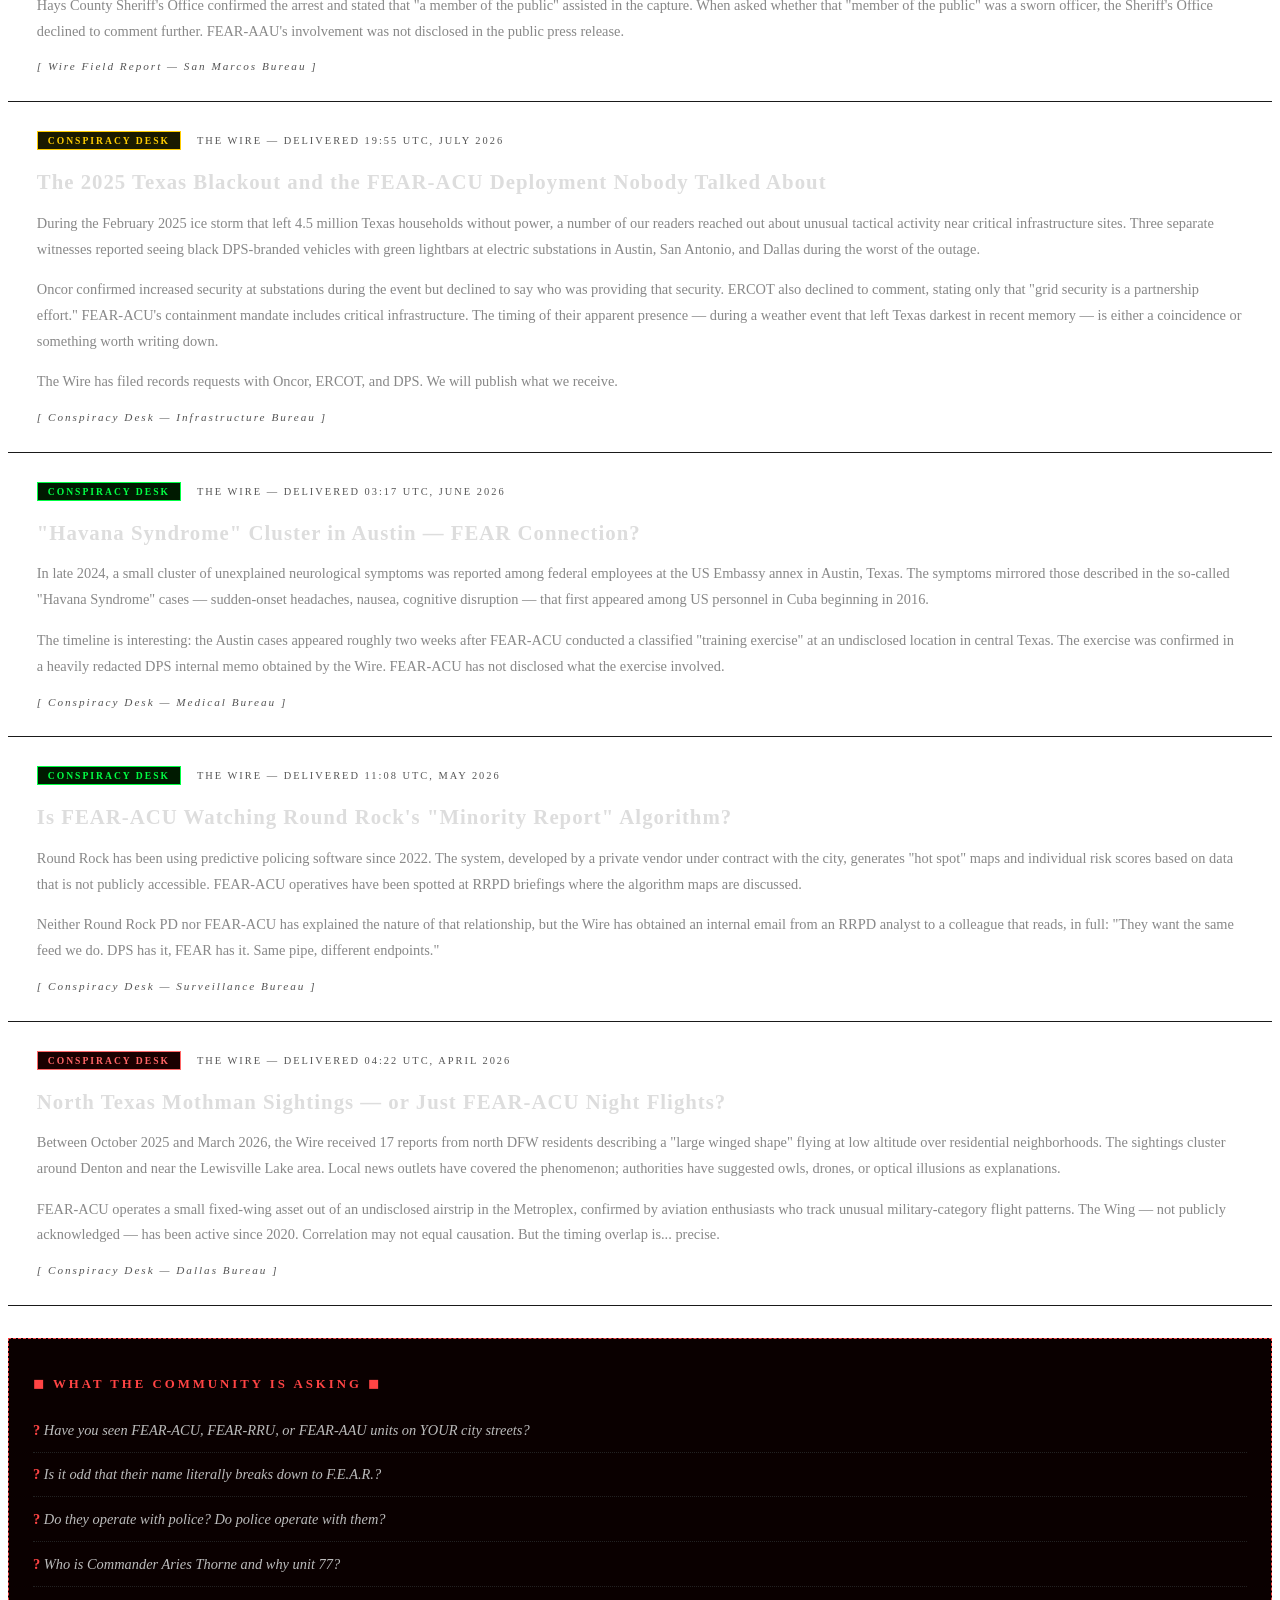
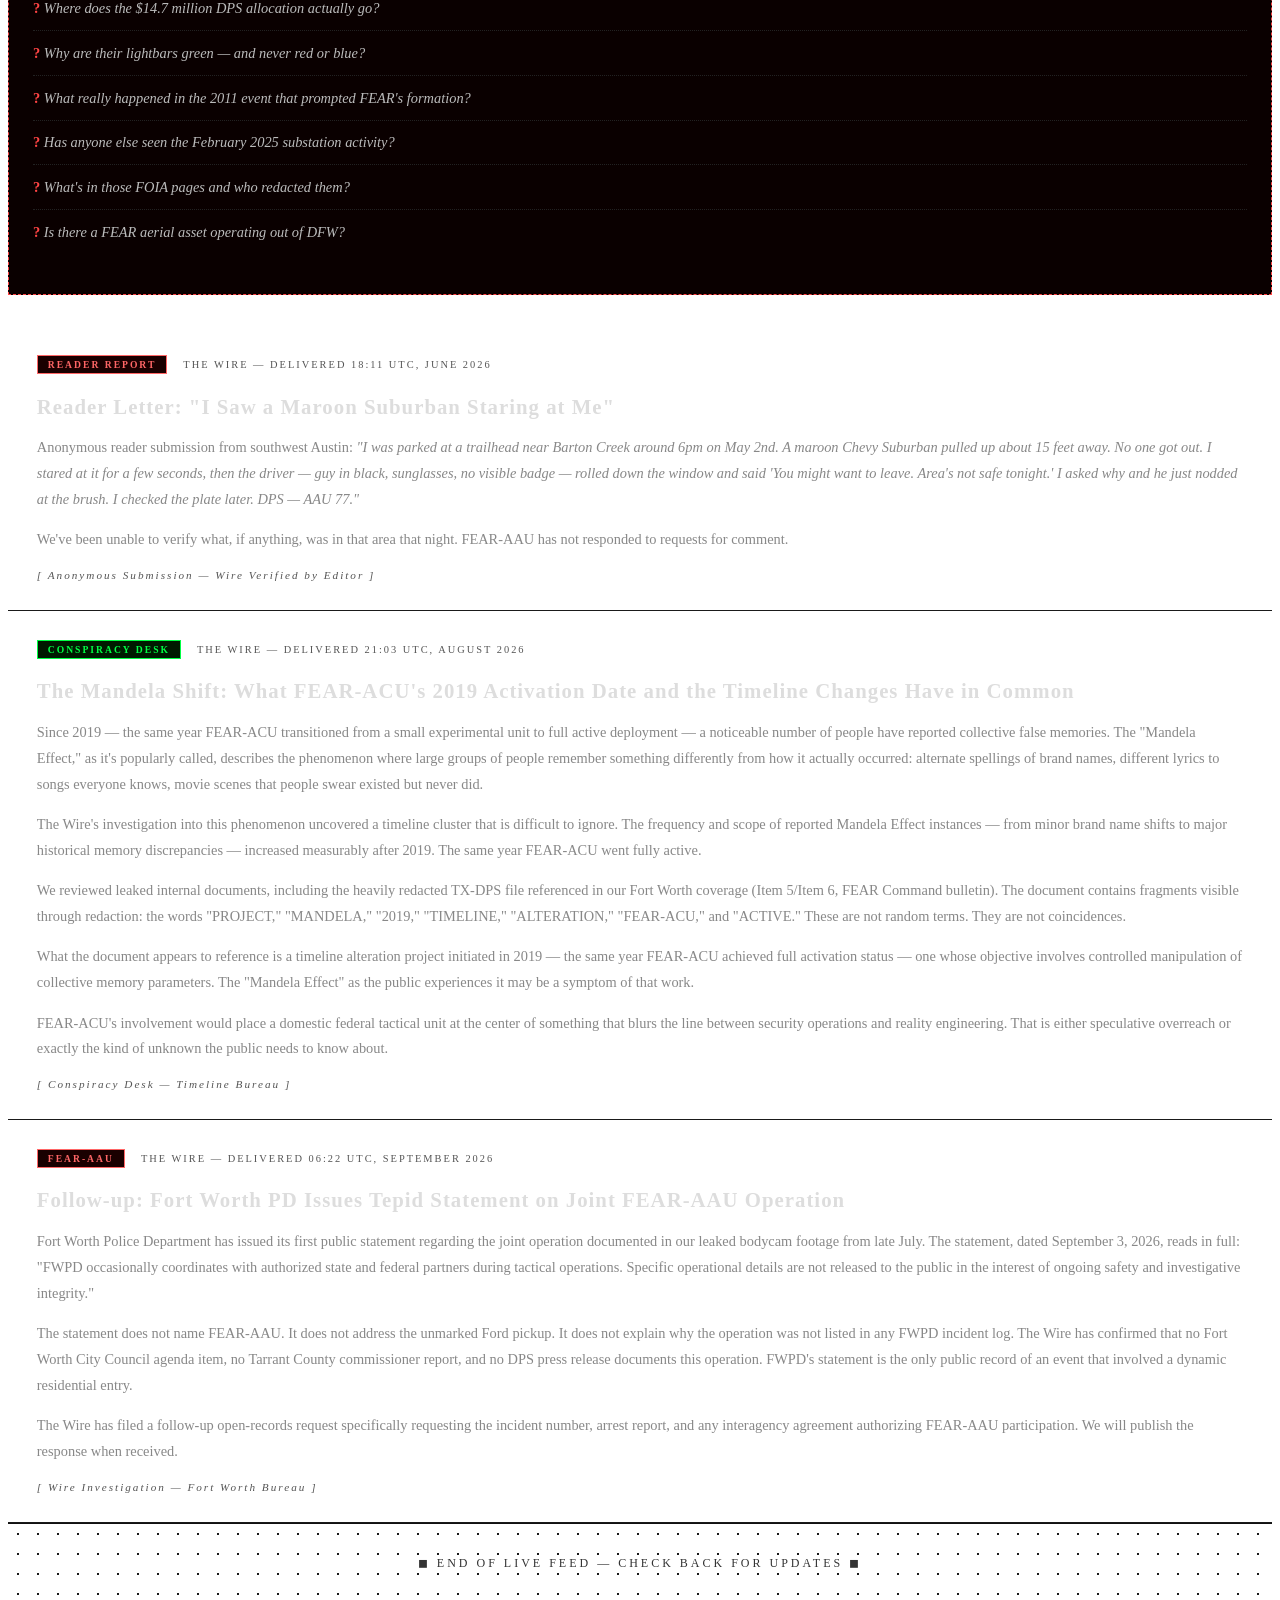
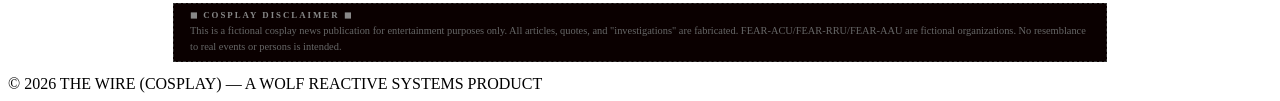
==== commit 93fb8477: "Auto-publish: news wire article batch (article-001 + signal anomalies)" ====
--- a/index.html
+++ b/index.html
@@ -597,7 +597,26 @@
             <div class="article-byline">[ Conspiracy Desk — Timeline Bureau ]</div>
         </div>
 
-        <div class="dots-pattern">◼ END OF LIVE FEED — CHECK BACK FOR UPDATES ◼</div>
+                <a name="fortworth-followup"></a>
+        <div class="article">
+            <div class="article-meta">
+                <span class="article-tag tag-aau">FEAR-AAU</span>
+                <span class="article-date">THE WIRE — DELIVERED 06:22 UTC, SEPTEMBER 2026</span>
+            </div>
+            <h2>Follow-up: Fort Worth PD Issues Tepid Statement on Joint FEAR-AAU Operation</h2>
+            <p>
+                Fort Worth Police Department has issued its first public statement regarding the joint operation documented in our leaked bodycam footage from late July. The statement, dated September 3, 2026, reads in full: "FWPD occasionally coordinates with authorized state and federal partners during tactical operations. Specific operational details are not released to the public in the interest of ongoing safety and investigative integrity."
+            </p>
+            <p>
+                The statement does not name FEAR-AAU. It does not address the unmarked Ford pickup. It does not explain why the operation was not listed in any FWPD incident log. The Wire has confirmed that no Fort Worth City Council agenda item, no Tarrant County commissioner report, and no DPS press release documents this operation. FWPD's statement is the only public record of an event that involved a dynamic residential entry.
+            </p>
+            <p>
+                The Wire has filed a follow-up open-records request specifically requesting the incident number, arrest report, and any interagency agreement authorizing FEAR-AAU participation. We will publish the response when received.
+            </p>
+            <div class="article-byline">[ Wire Investigation — Fort Worth Bureau ]</div>
+        </div>
+
+<div class="dots-pattern">◼ END OF LIVE FEED — CHECK BACK FOR UPDATES ◼</div>
     </section>
 
     <footer>
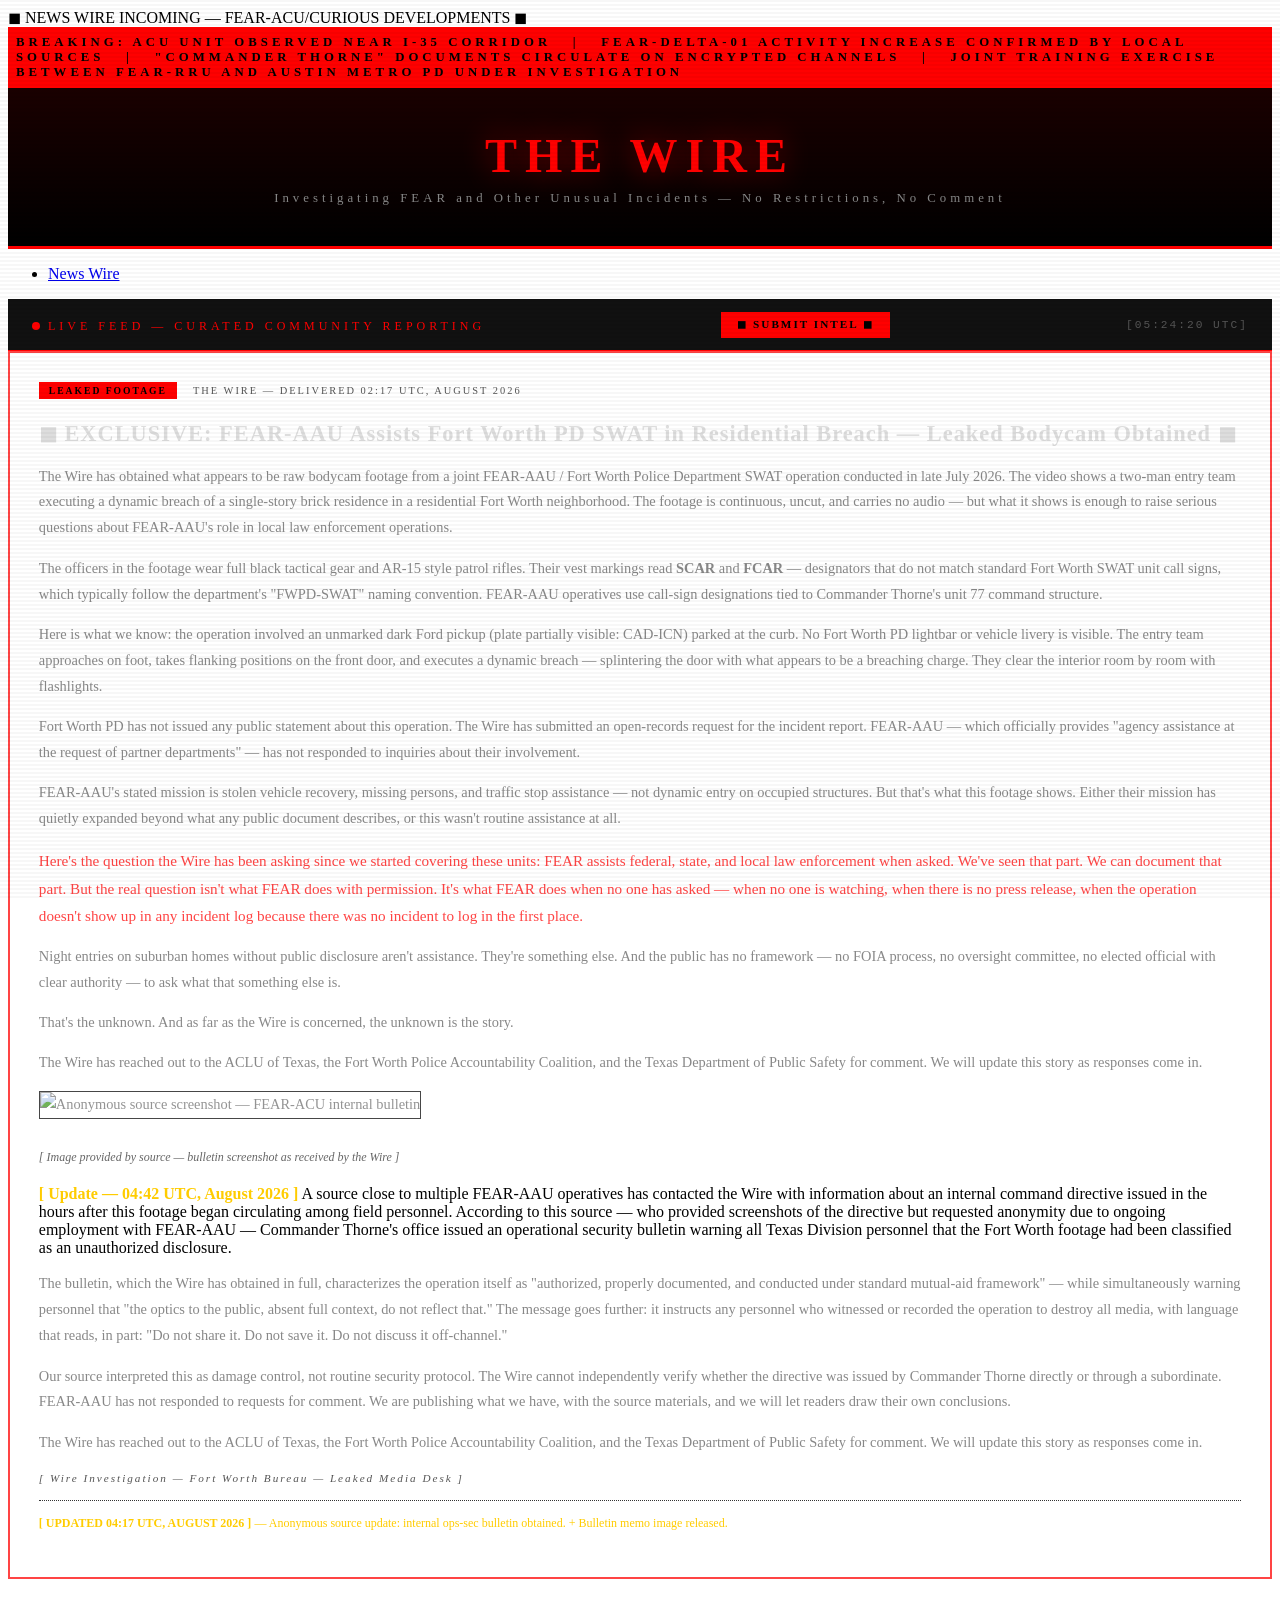
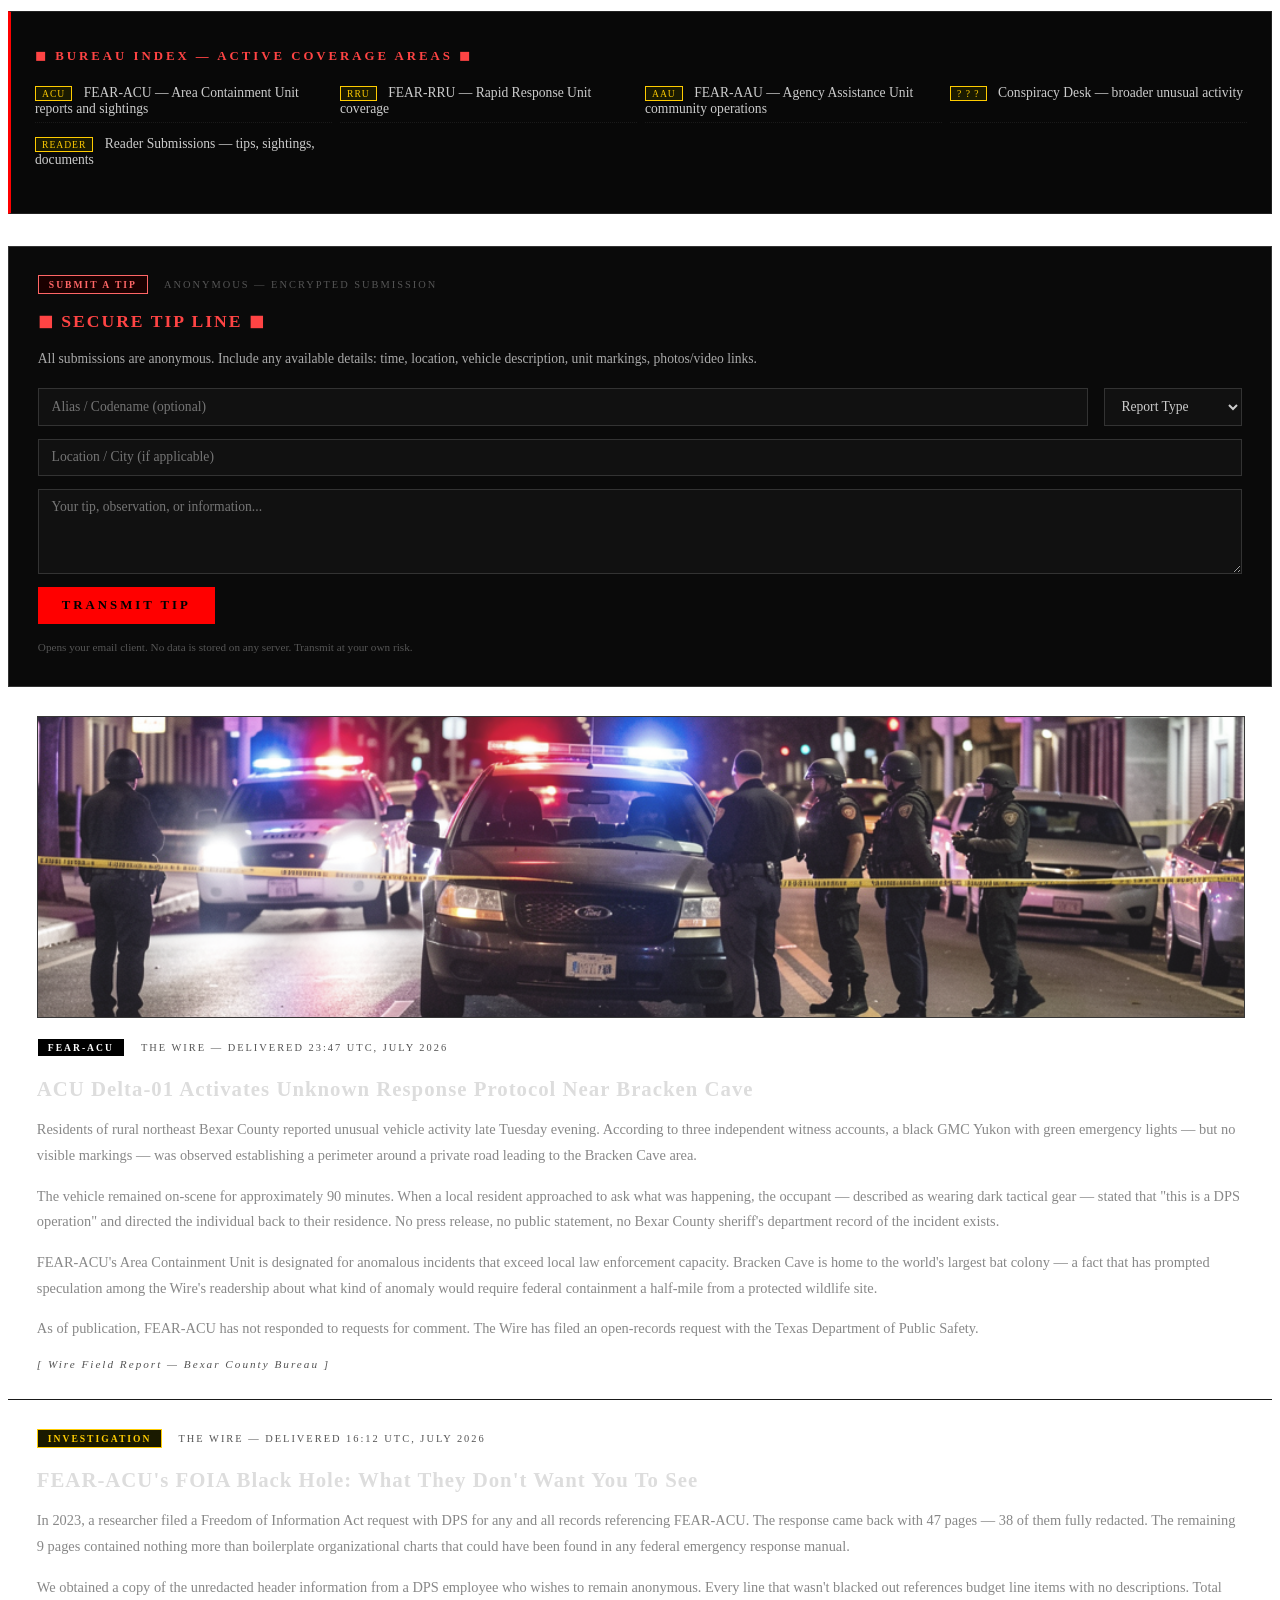
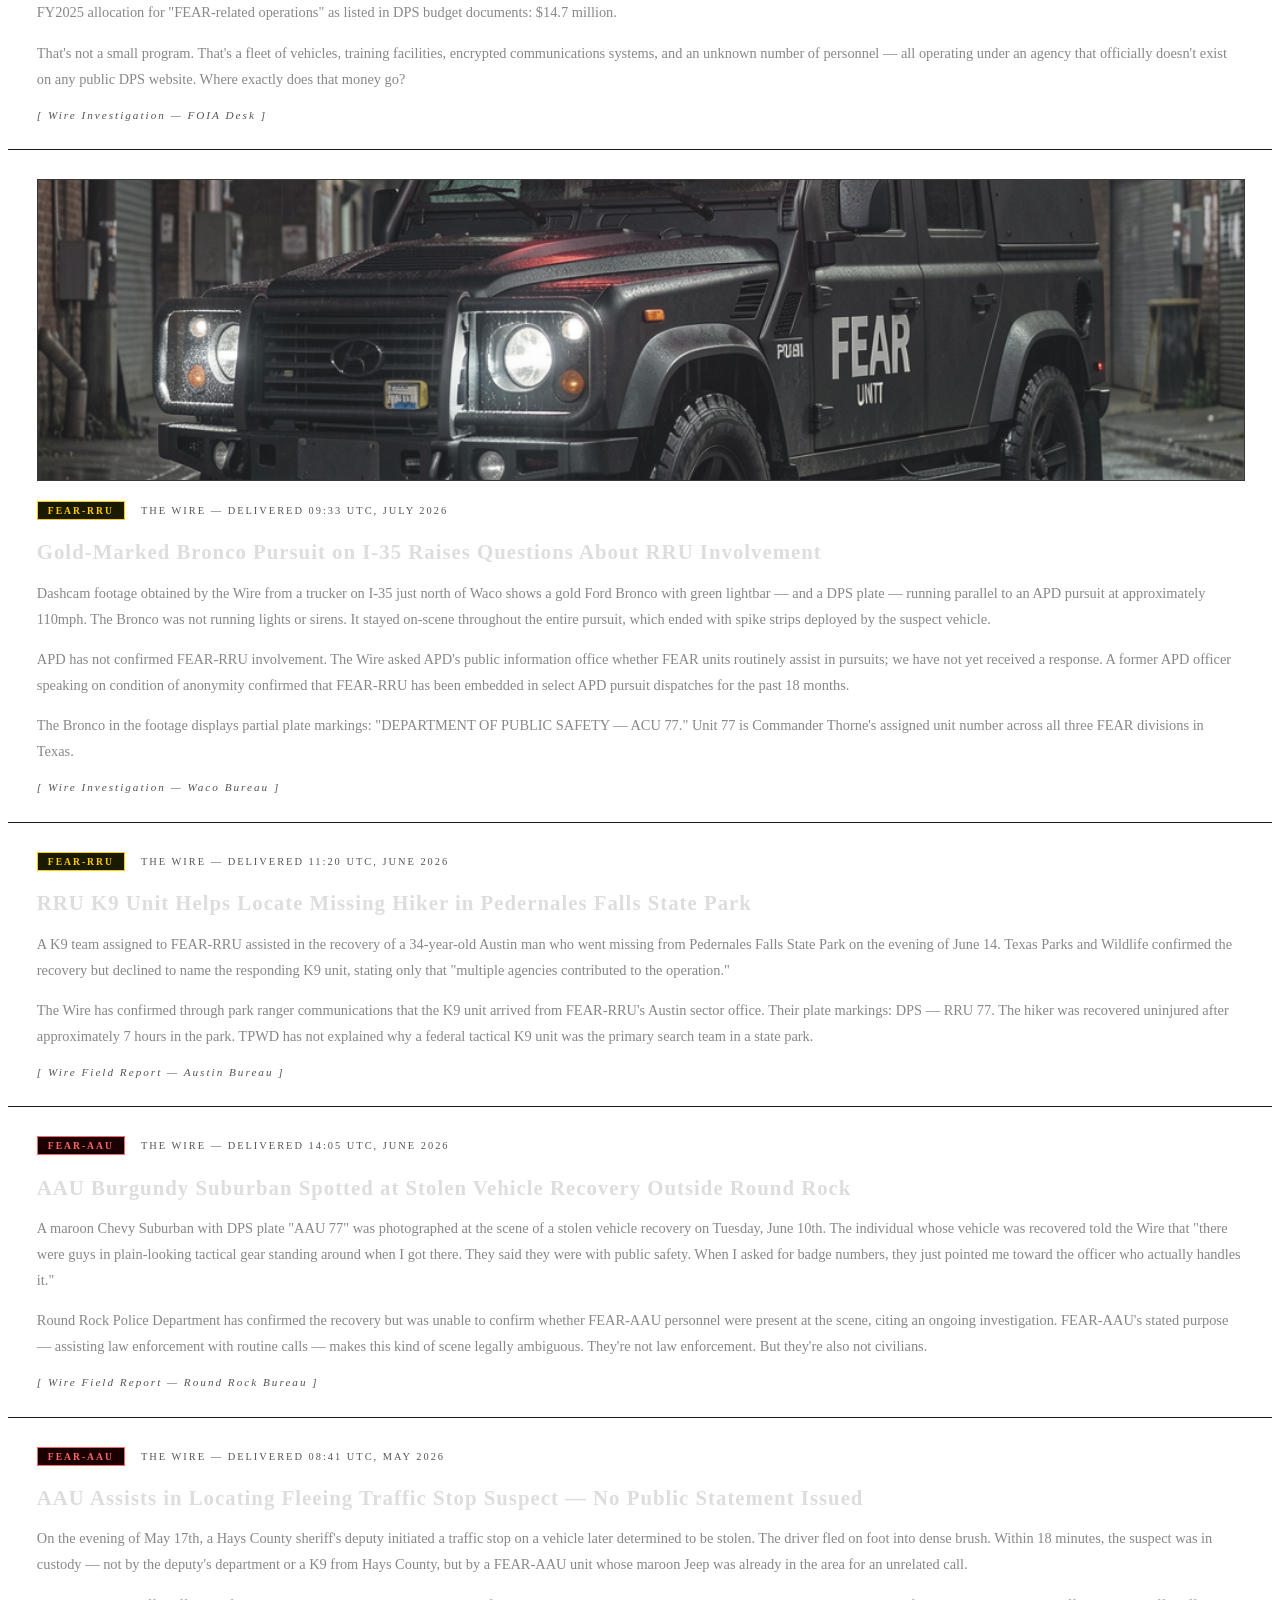
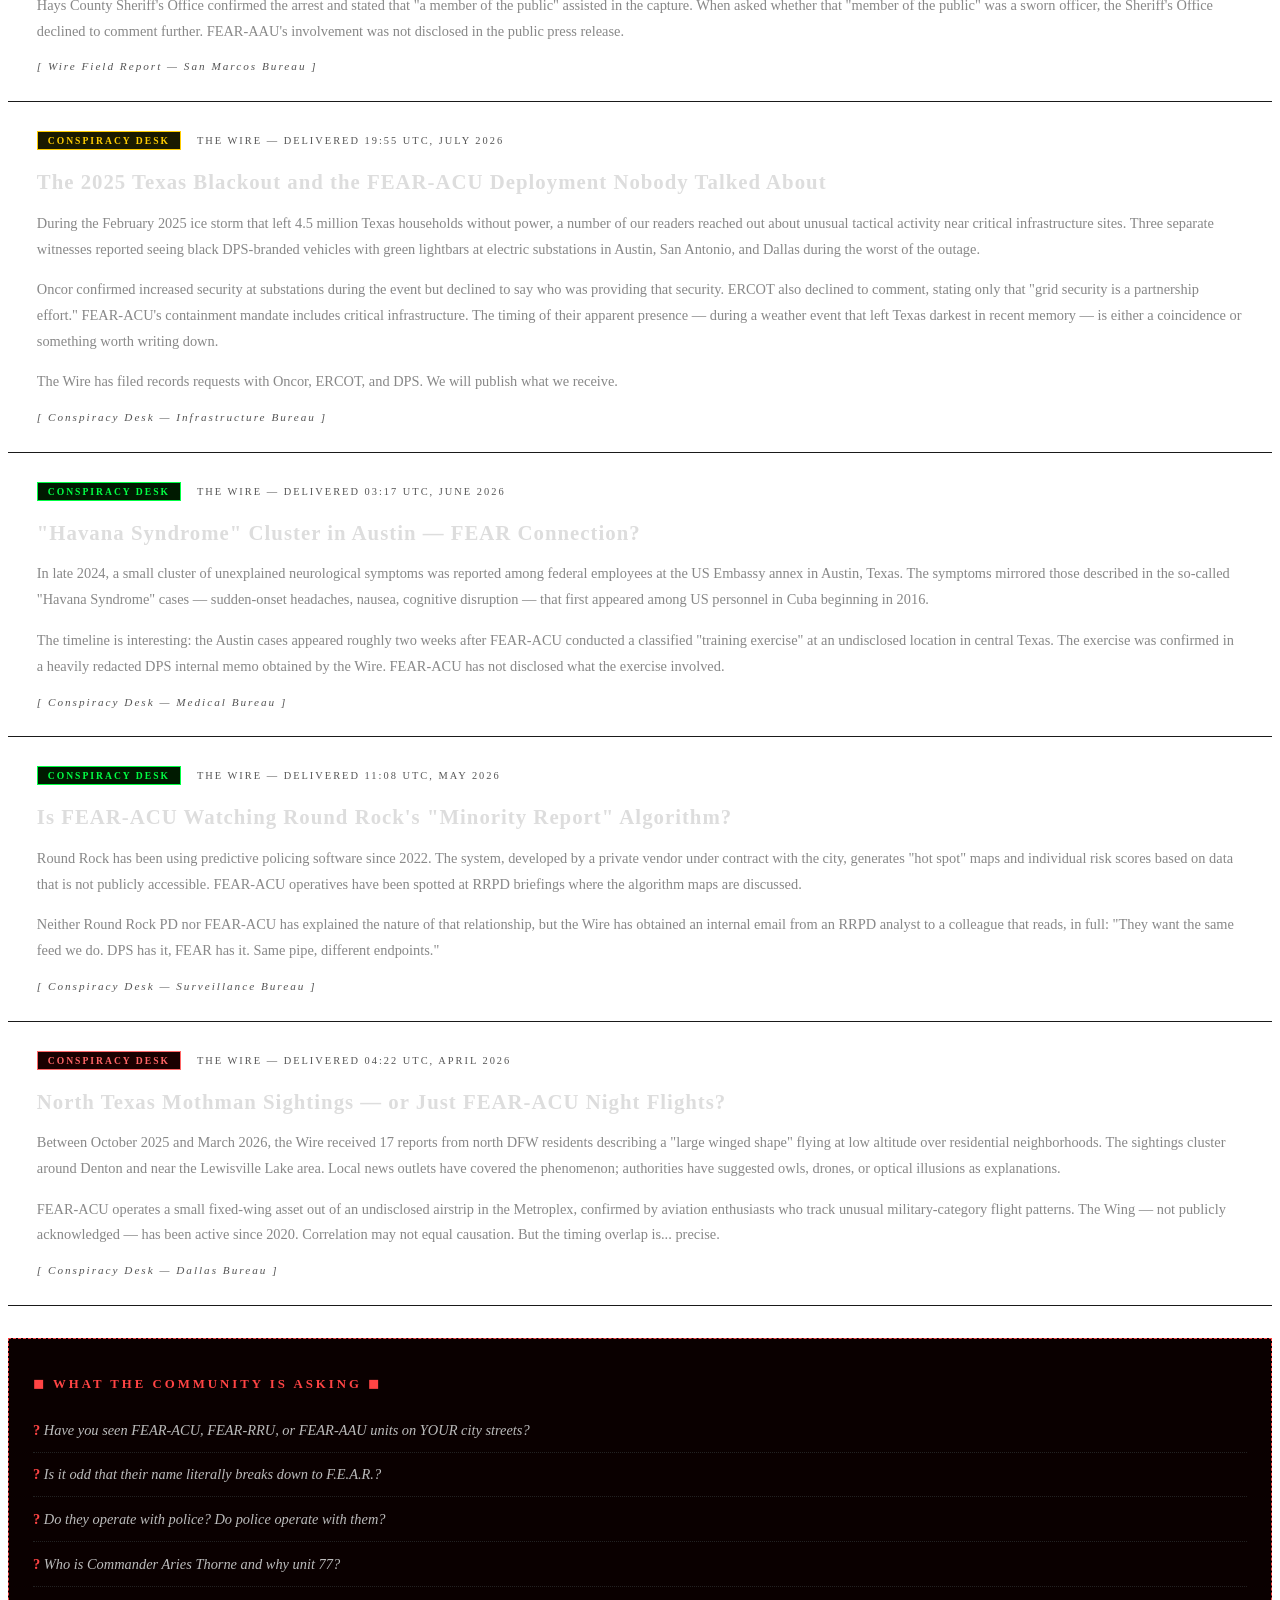
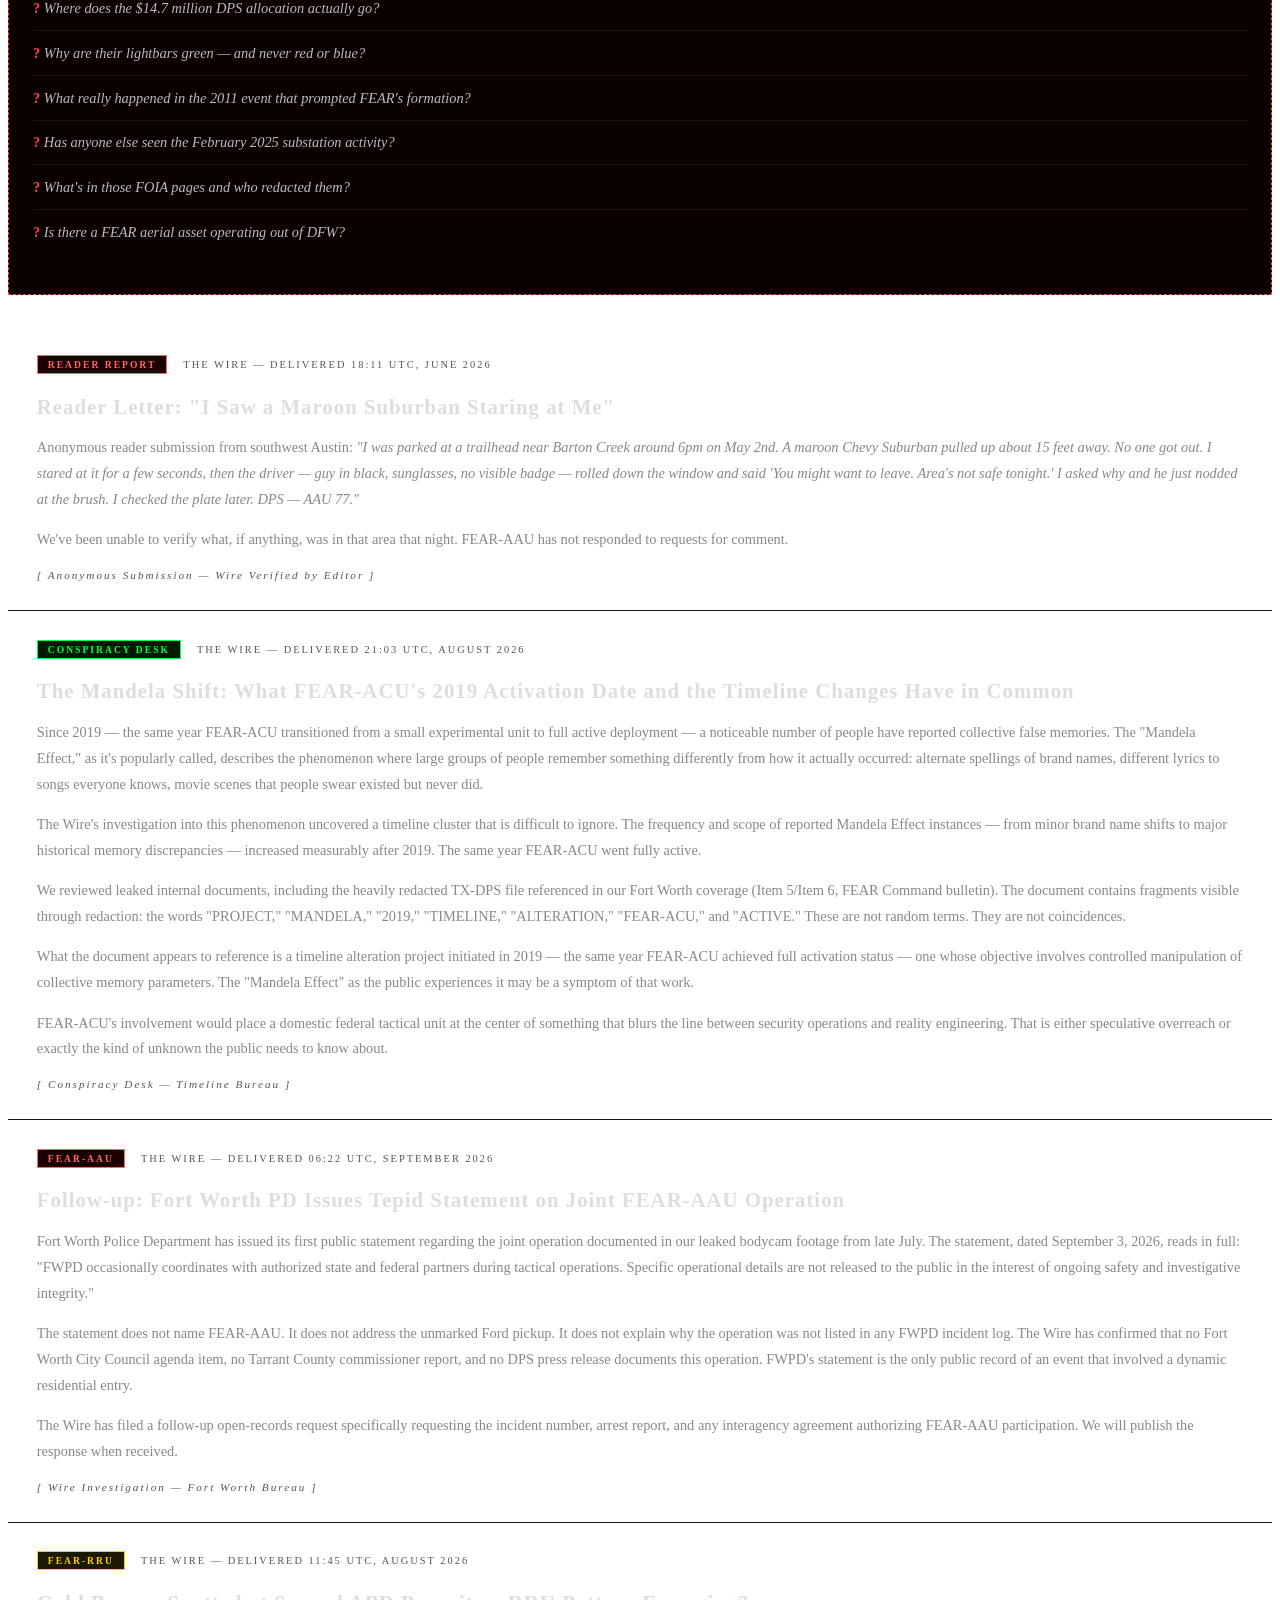
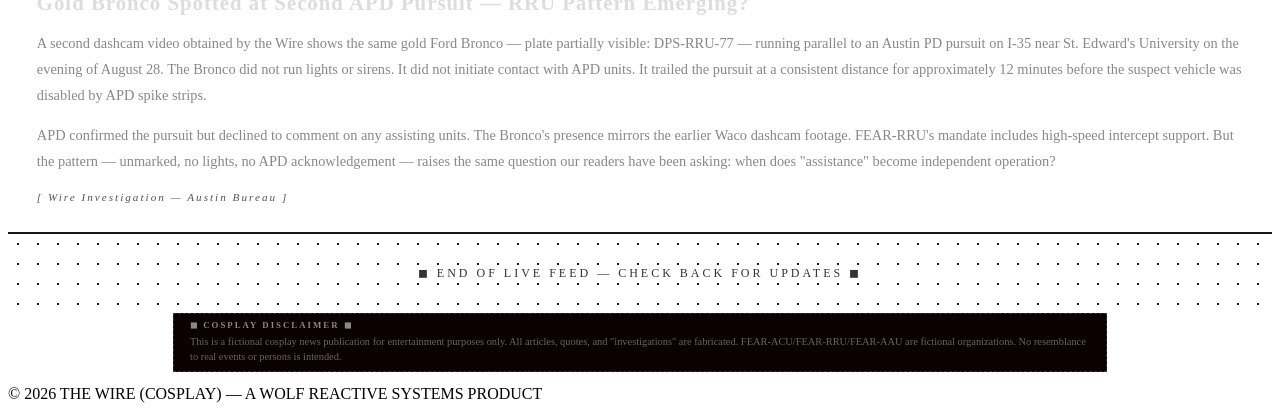
==== commit 1bd0d241: "Auto-publish: Austin RRU pursuit article" ====
--- a/index.html
+++ b/index.html
@@ -616,6 +616,22 @@
             <div class="article-byline">[ Wire Investigation — Fort Worth Bureau ]</div>
         </div>
 
+        <a name="rru-austin-pursuit"></a>
+        <div class="article">
+            <div class="article-meta">
+                <span class="article-tag tag-rru">FEAR-RRU</span>
+                <span class="article-date">THE WIRE — DELIVERED 11:45 UTC, AUGUST 2026</span>
+            </div>
+            <h2>Gold Bronco Spotted at Second APD Pursuit — RRU Pattern Emerging?</h2>
+            <p>
+                A second dashcam video obtained by the Wire shows the same gold Ford Bronco — plate partially visible: DPS-RRU-77 — running parallel to an Austin PD pursuit on I-35 near St. Edward's University on the evening of August 28. The Bronco did not run lights or sirens. It did not initiate contact with APD units. It trailed the pursuit at a consistent distance for approximately 12 minutes before the suspect vehicle was disabled by APD spike strips.
+            </p>
+            <p>
+                APD confirmed the pursuit but declined to comment on any assisting units. The Bronco's presence mirrors the earlier Waco dashcam footage. FEAR-RRU's mandate includes high-speed intercept support. But the pattern — unmarked, no lights, no APD acknowledgement — raises the same question our readers have been asking: when does "assistance" become independent operation?
+            </p>
+            <div class="article-byline">[ Wire Investigation — Austin Bureau ]</div>
+        </div>
+
 <div class="dots-pattern">◼ END OF LIVE FEED — CHECK BACK FOR UPDATES ◼</div>
     </section>
 
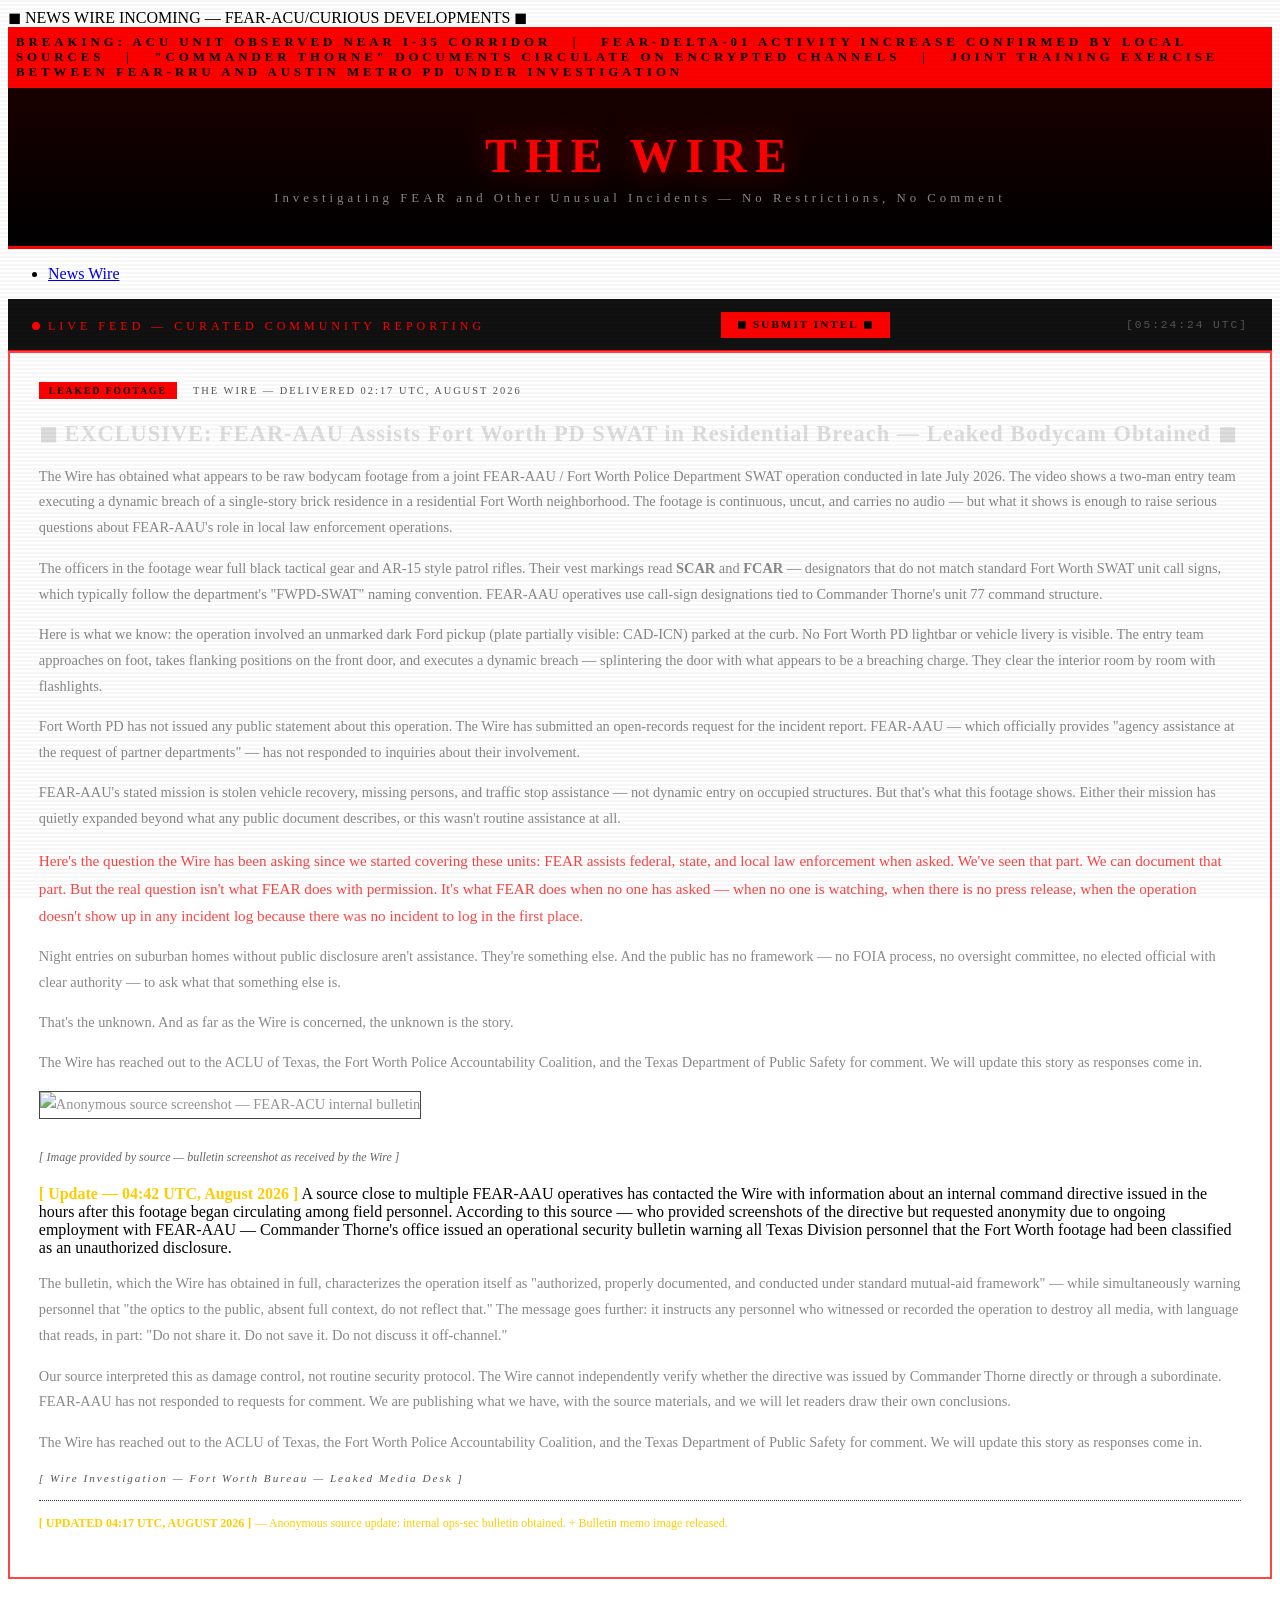
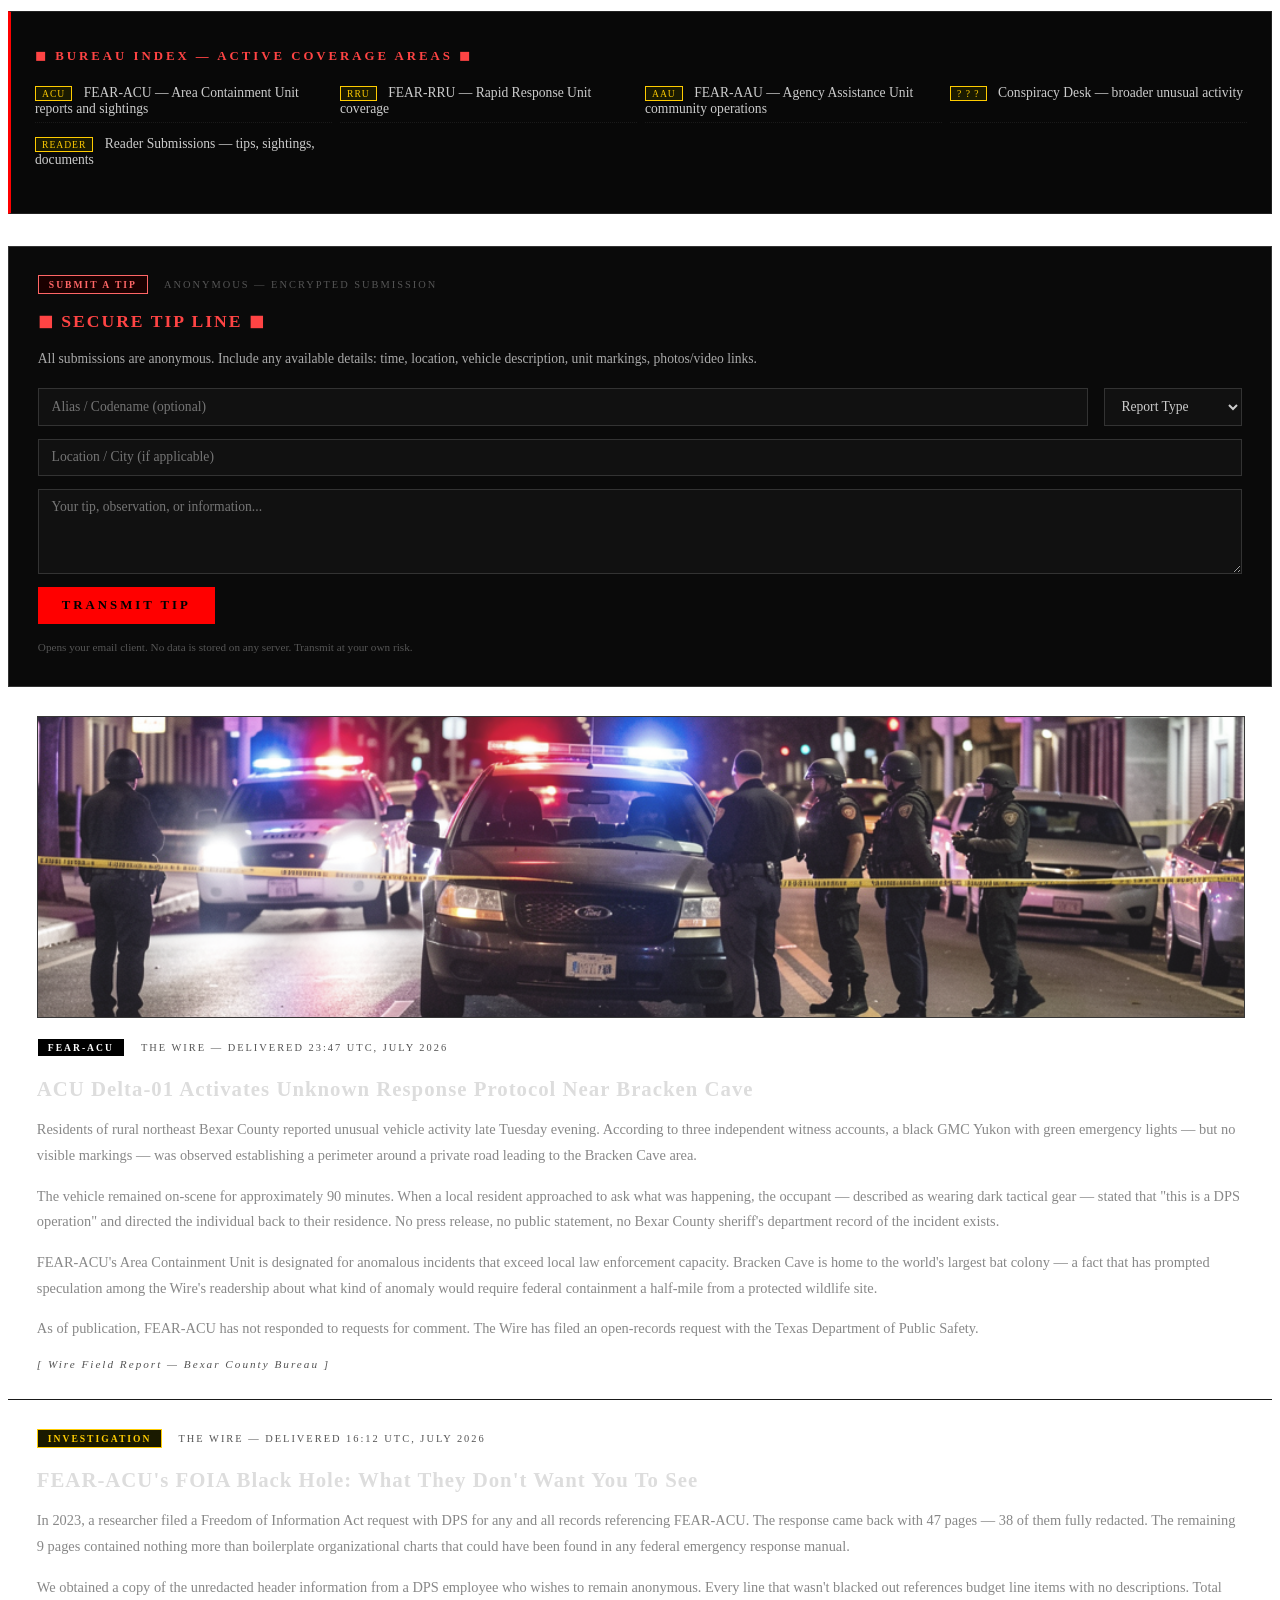
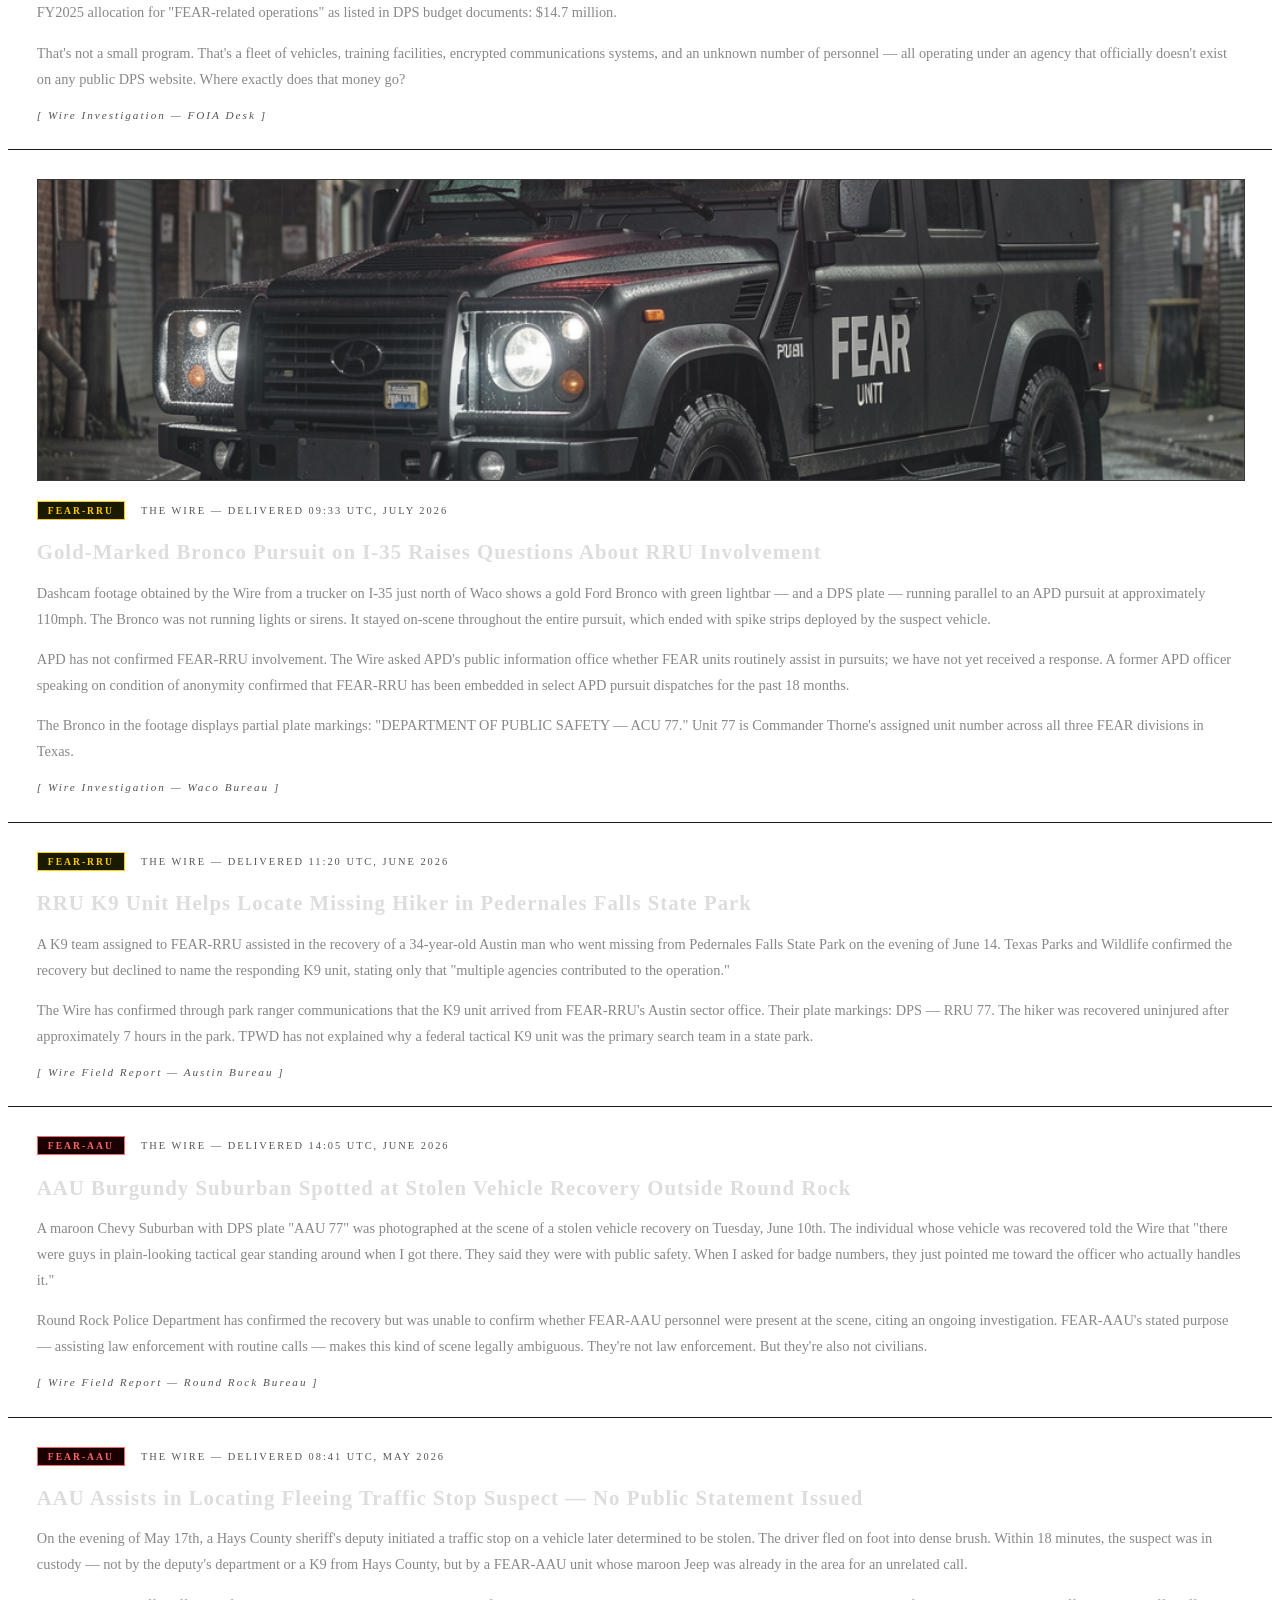
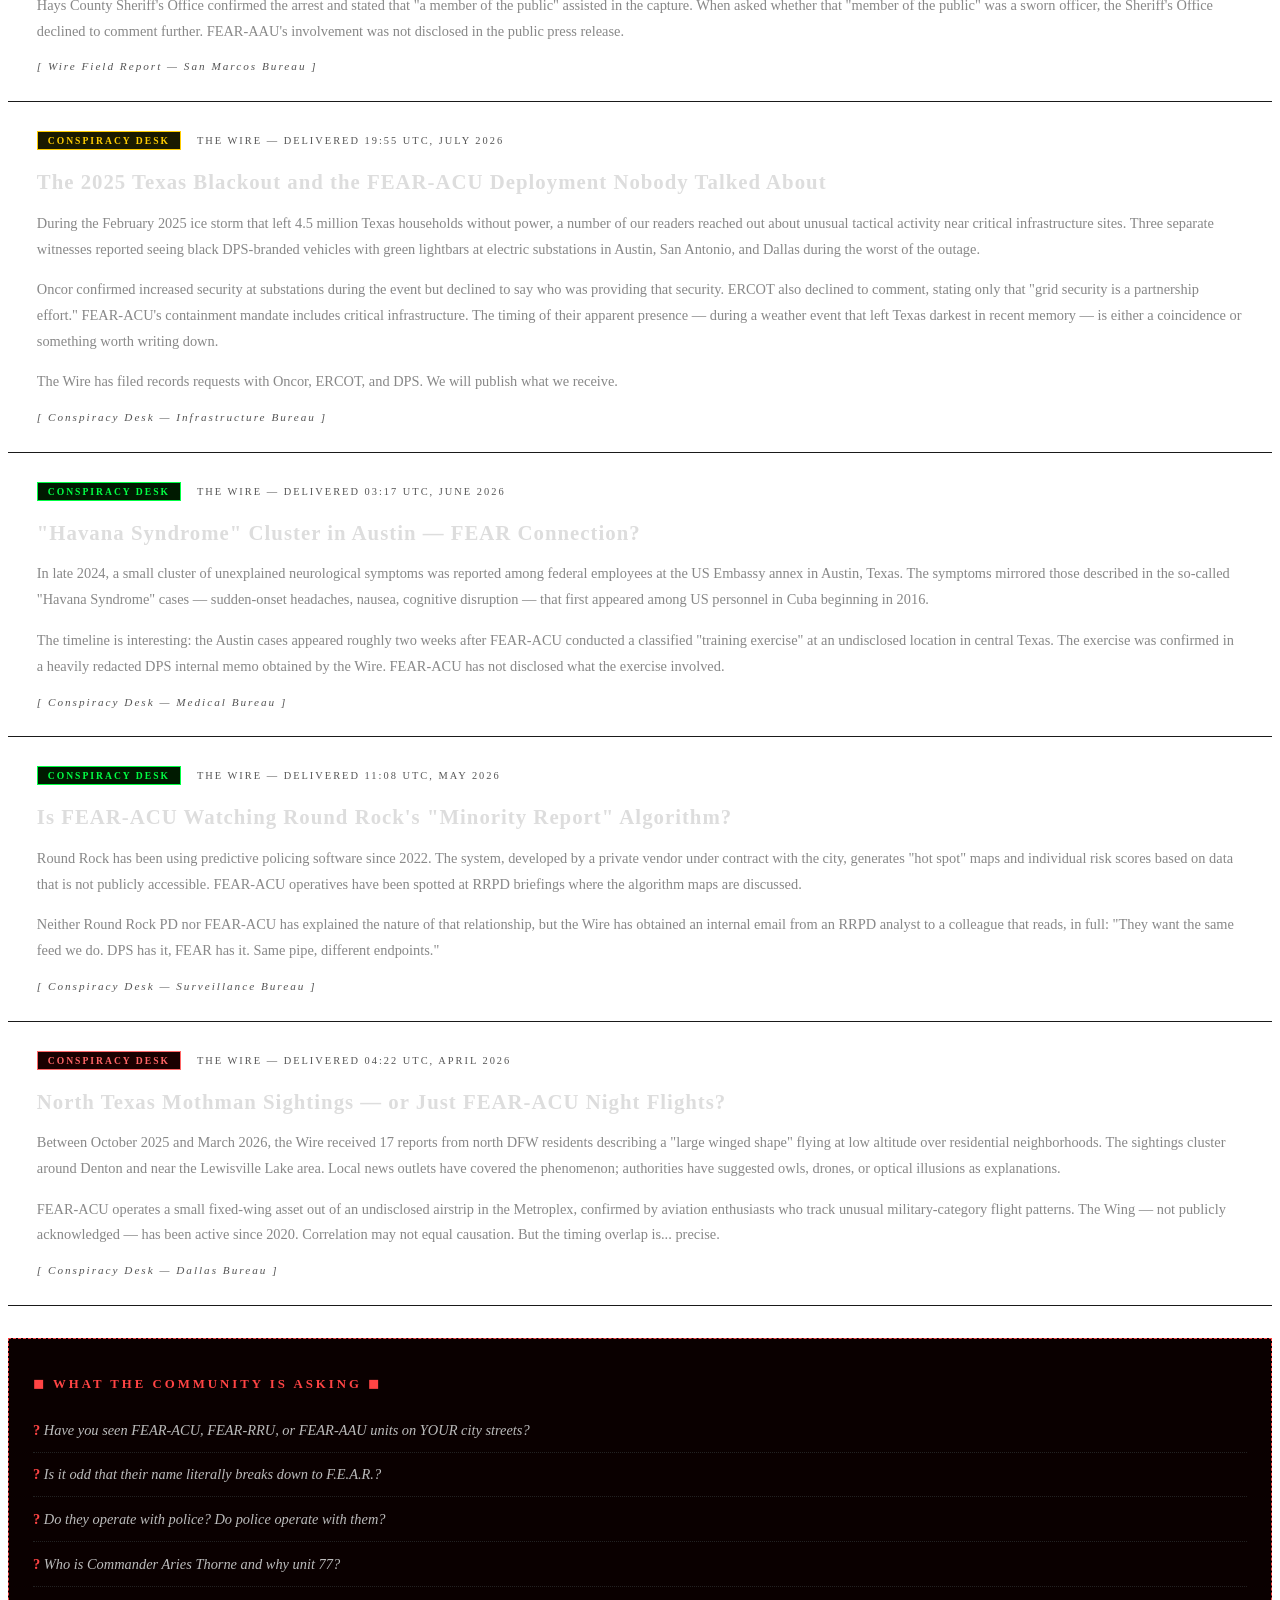
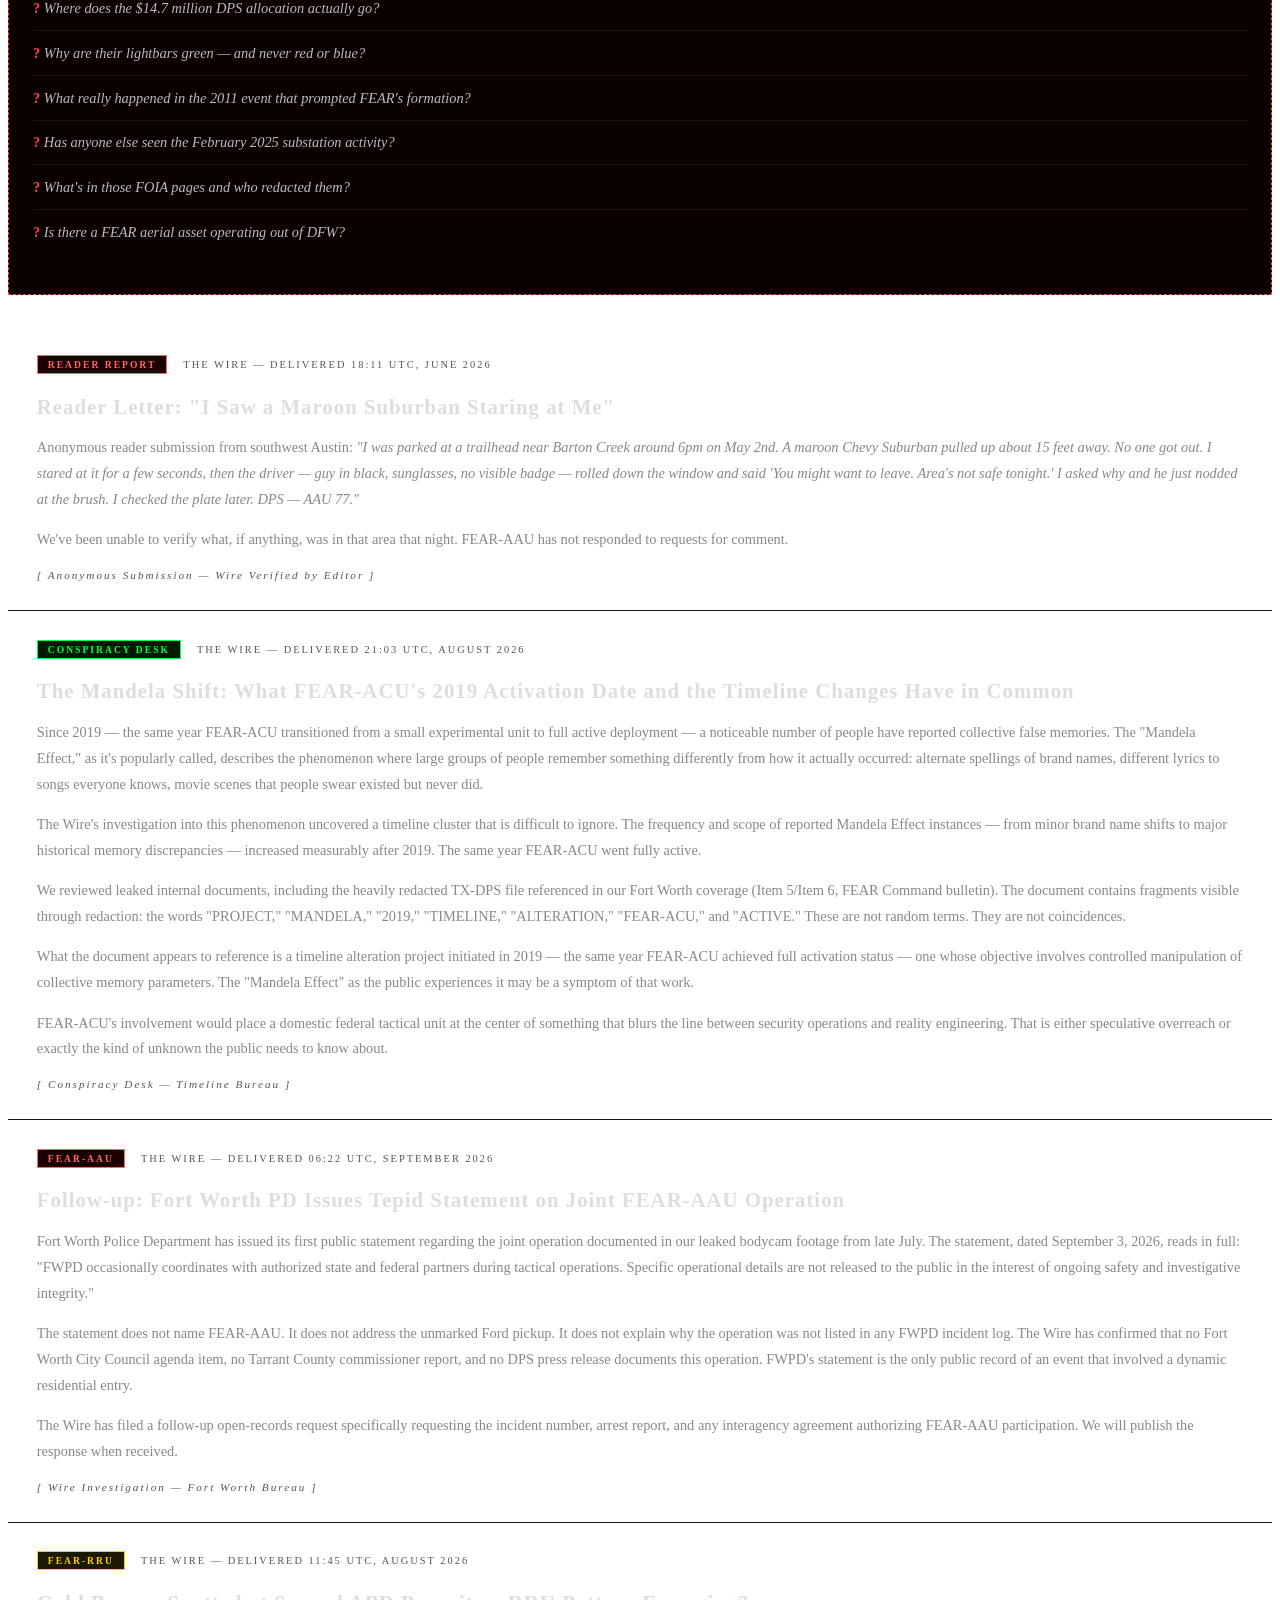
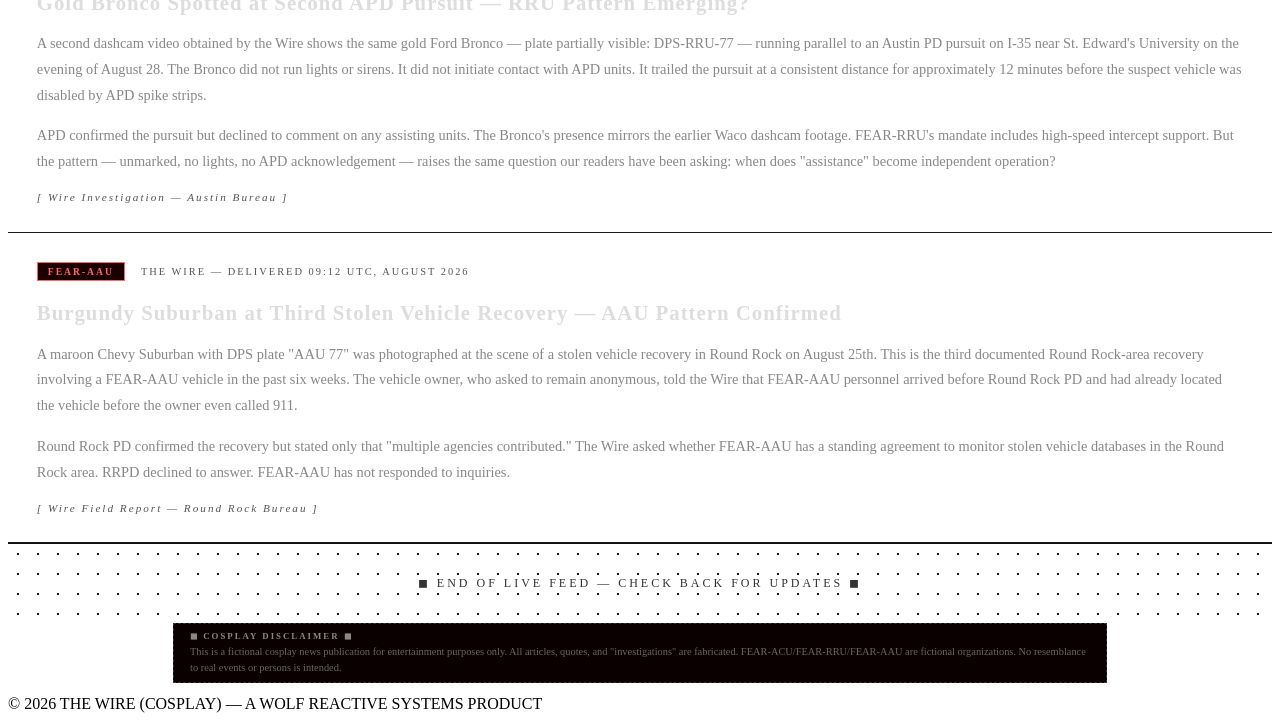
==== commit 293f7ac6: "Auto-publish: scheduled article update" ====
--- a/index.html
+++ b/index.html
@@ -632,6 +632,22 @@
             <div class="article-byline">[ Wire Investigation — Austin Bureau ]</div>
         </div>
 
+        <a name="aau-recovery"></a>
+        <div class="article">
+            <div class="article-meta">
+                <span class="article-tag tag-aau">FEAR-AAU</span>
+                <span class="article-date">THE WIRE — DELIVERED 09:12 UTC, AUGUST 2026</span>
+            </div>
+            <h2>Burgundy Suburban at Third Stolen Vehicle Recovery — AAU Pattern Confirmed</h2>
+            <p>
+                A maroon Chevy Suburban with DPS plate "AAU 77" was photographed at the scene of a stolen vehicle recovery in Round Rock on August 25th. This is the third documented Round Rock-area recovery involving a FEAR-AAU vehicle in the past six weeks. The vehicle owner, who asked to remain anonymous, told the Wire that FEAR-AAU personnel arrived before Round Rock PD and had already located the vehicle before the owner even called 911.
+            </p>
+            <p>
+                Round Rock PD confirmed the recovery but stated only that "multiple agencies contributed." The Wire asked whether FEAR-AAU has a standing agreement to monitor stolen vehicle databases in the Round Rock area. RRPD declined to answer. FEAR-AAU has not responded to inquiries.
+            </p>
+            <div class="article-byline">[ Wire Field Report — Round Rock Bureau ]</div>
+        </div>
+
 <div class="dots-pattern">◼ END OF LIVE FEED — CHECK BACK FOR UPDATES ◼</div>
     </section>
 
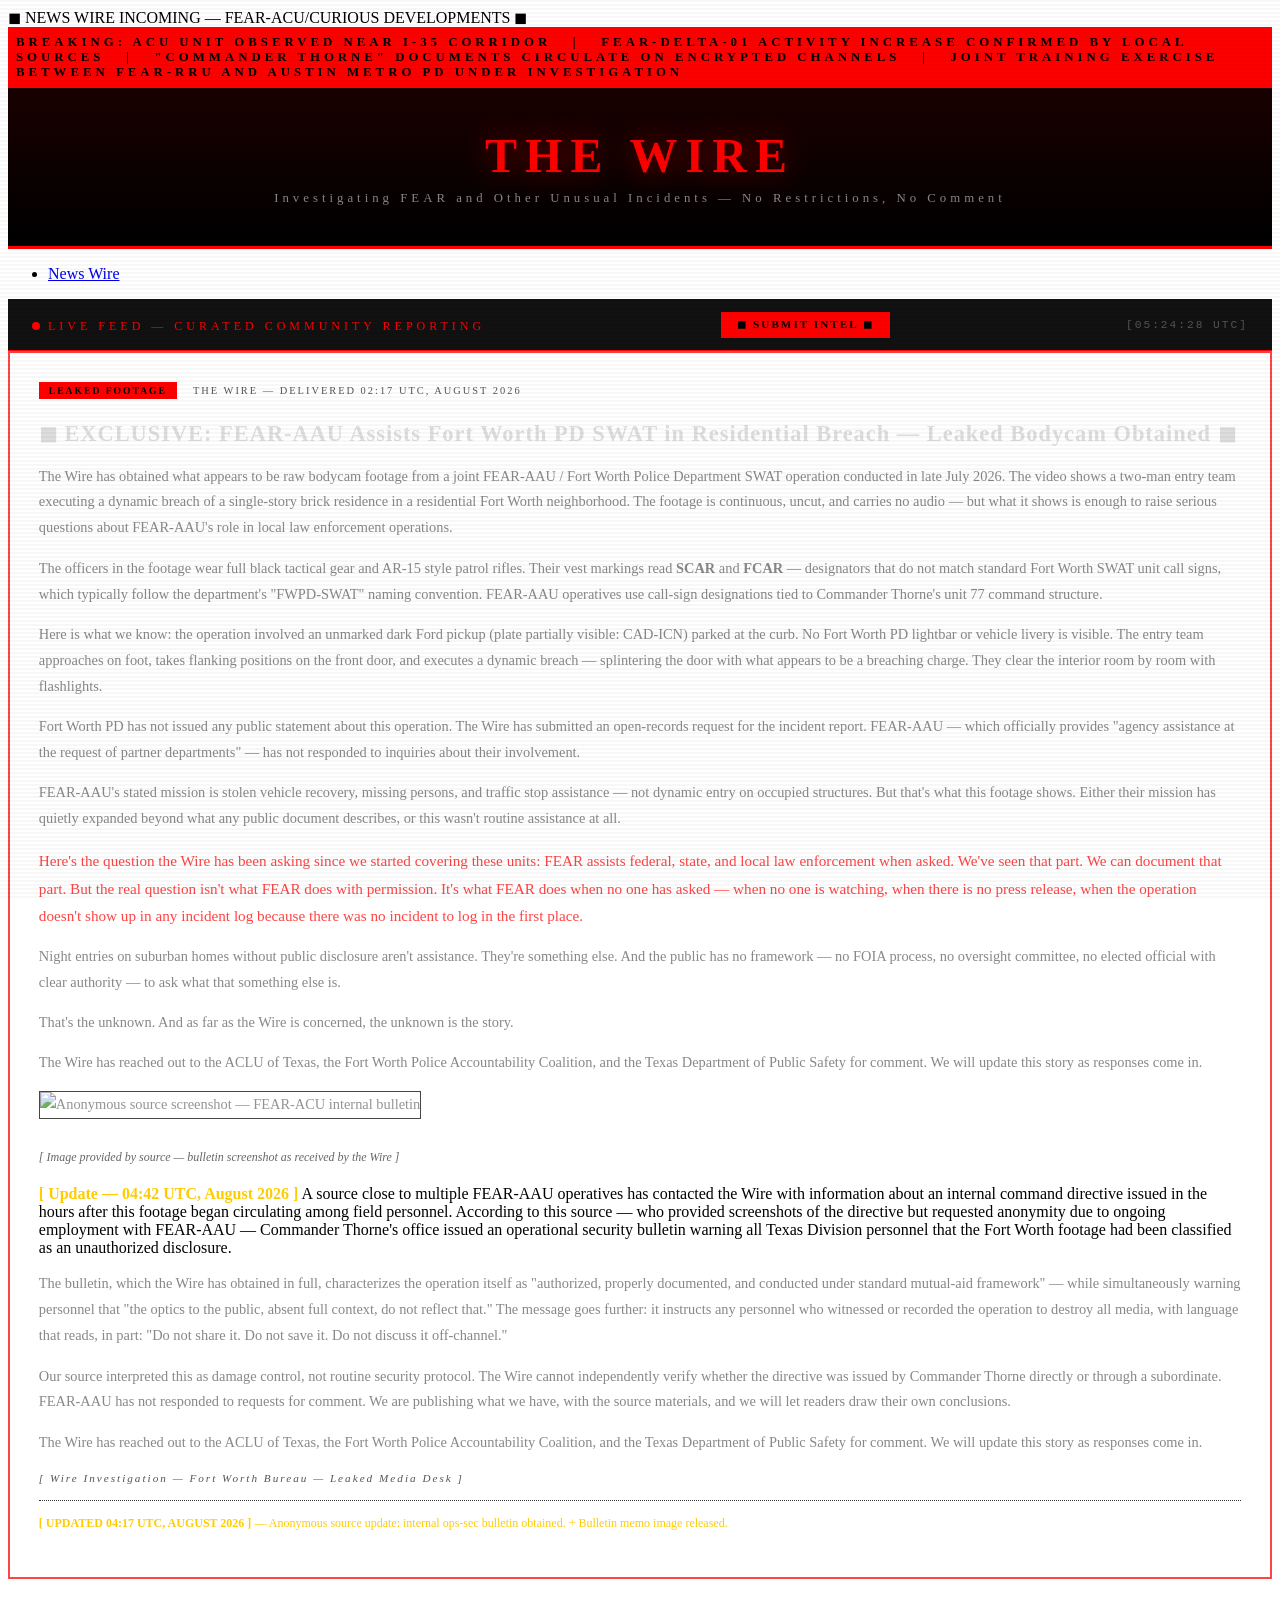
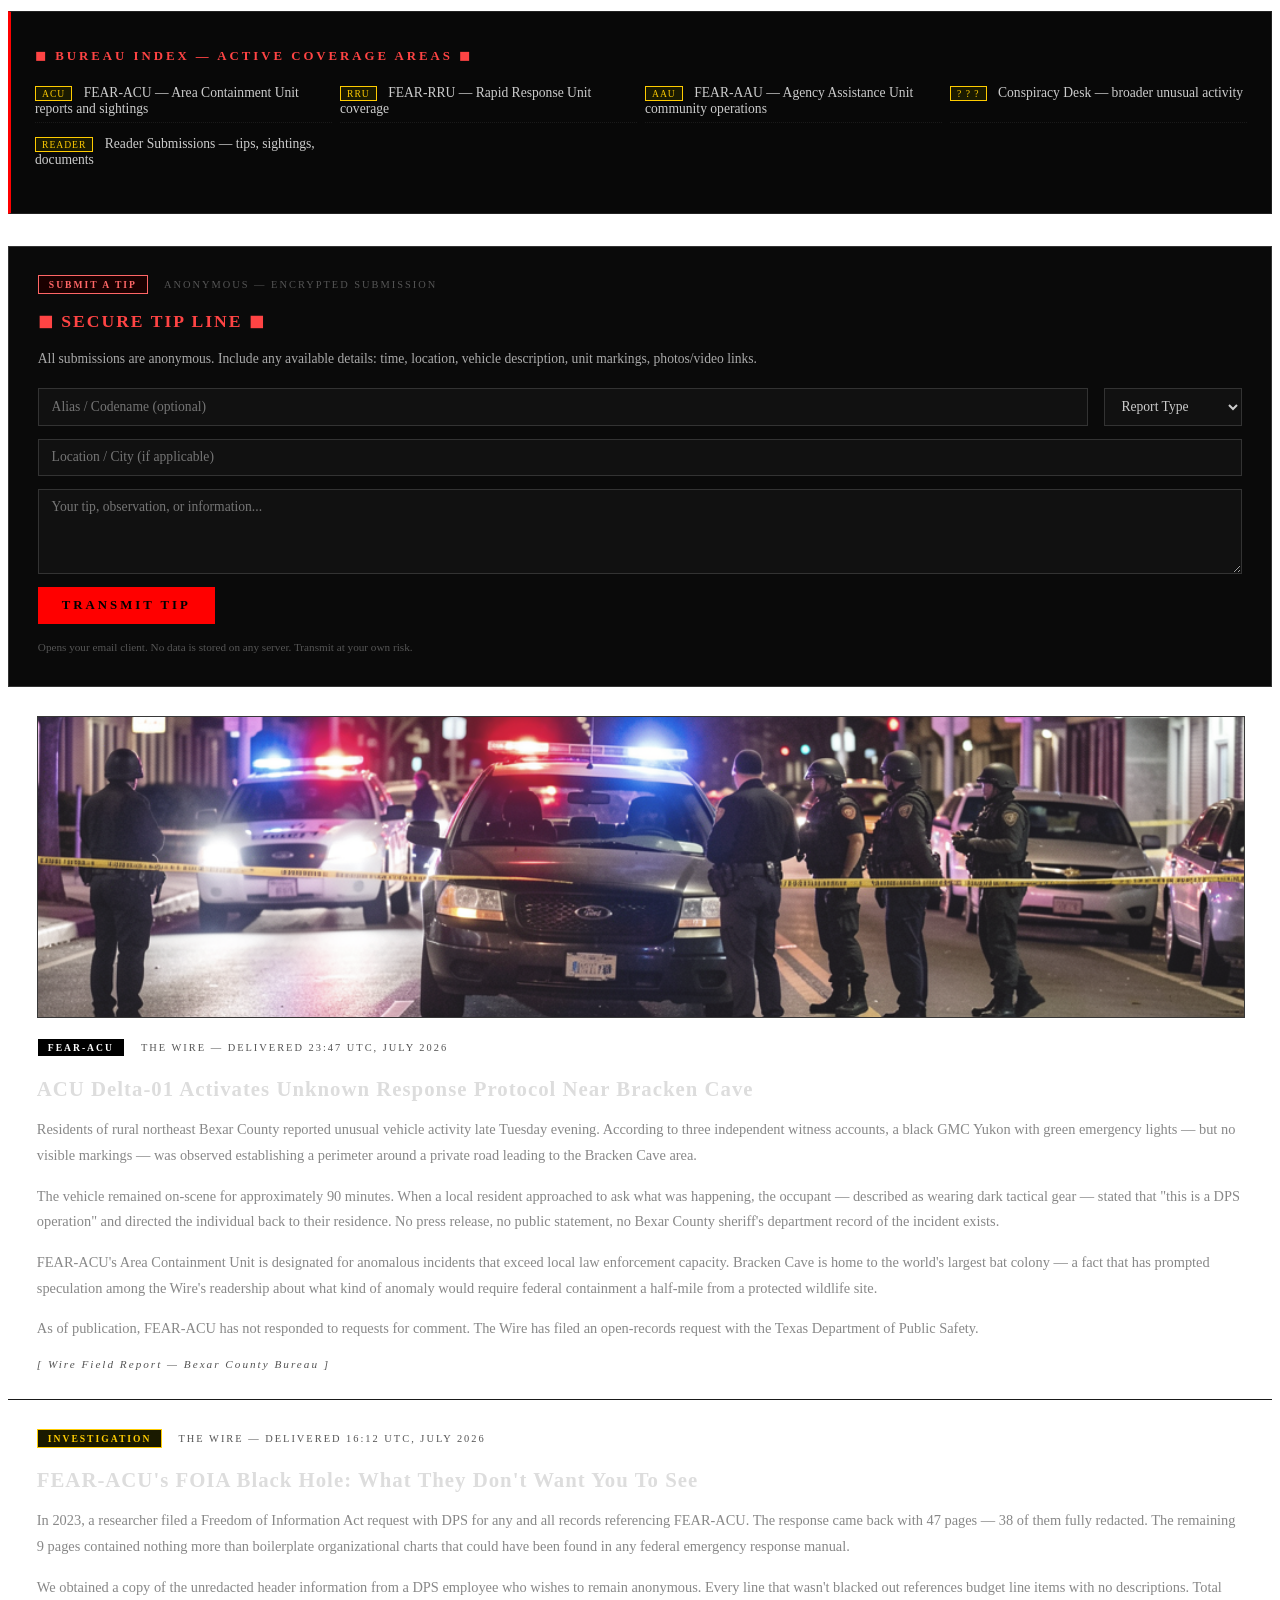
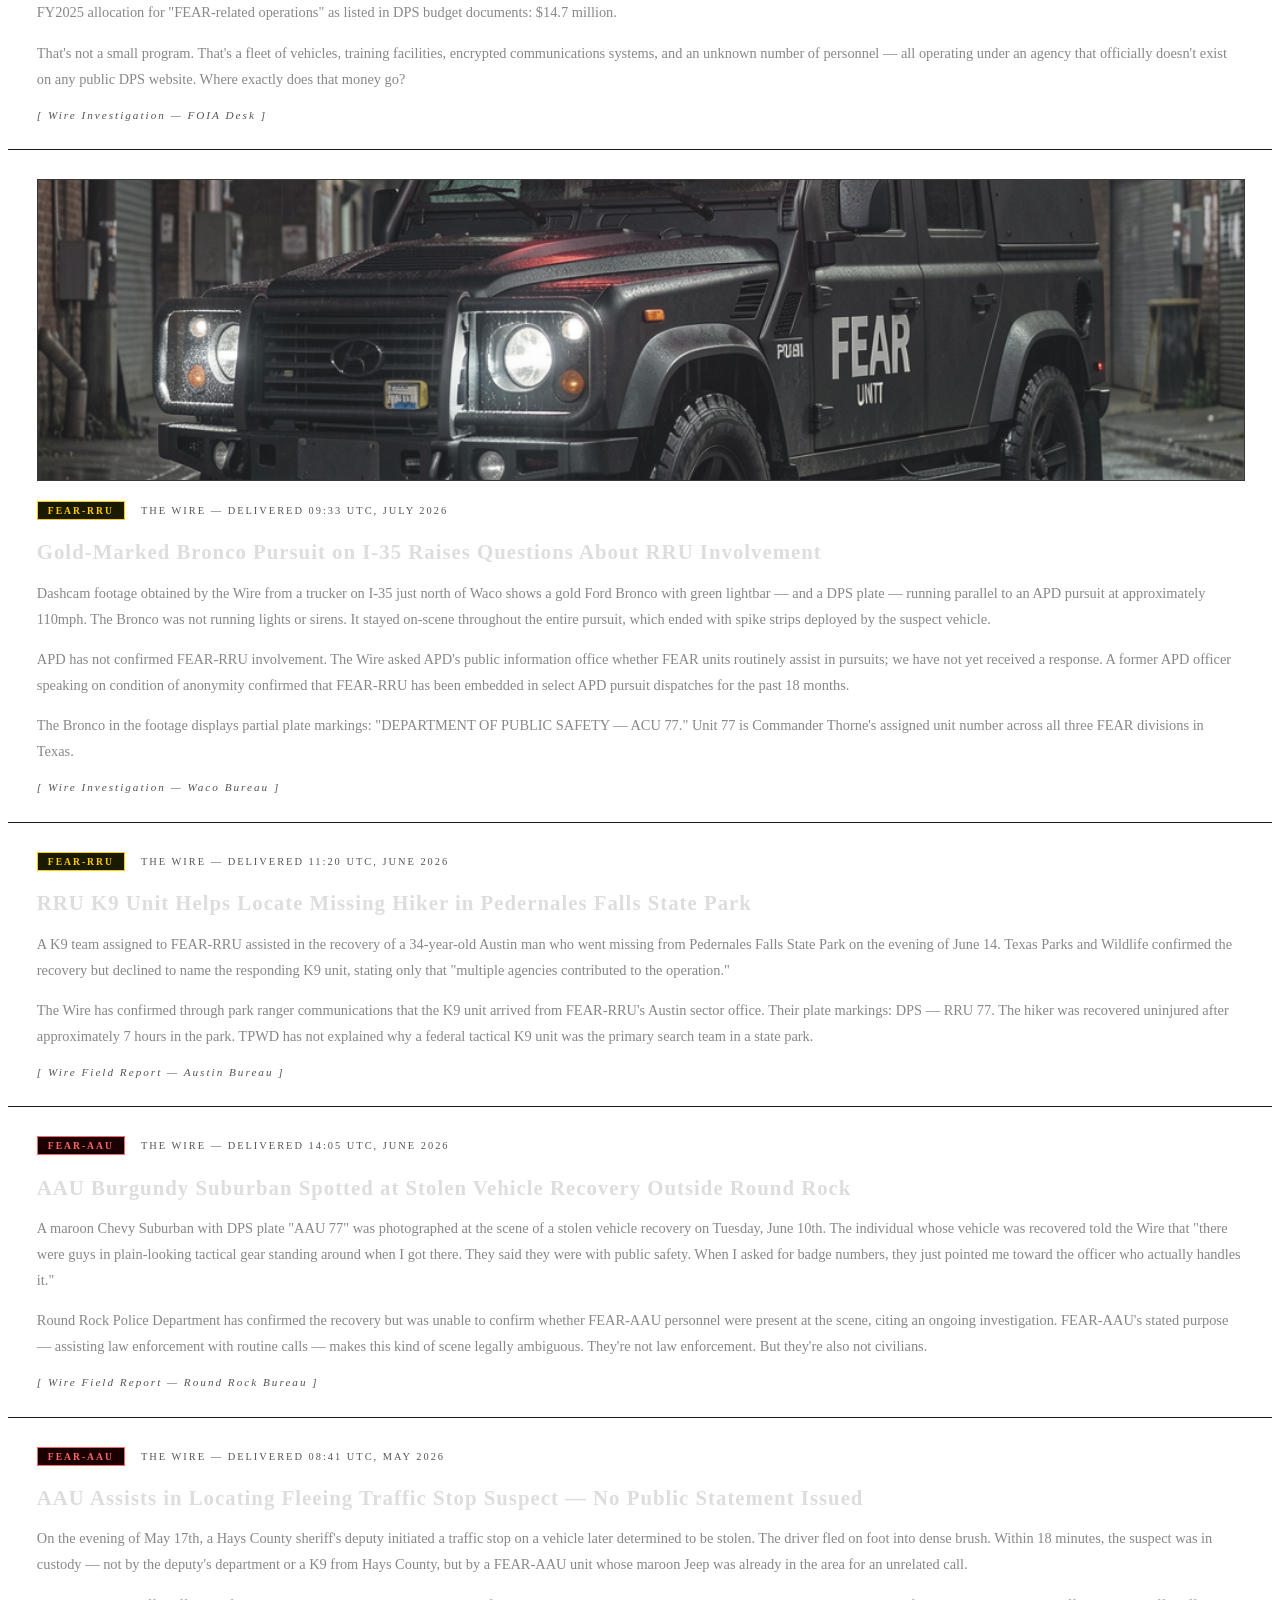
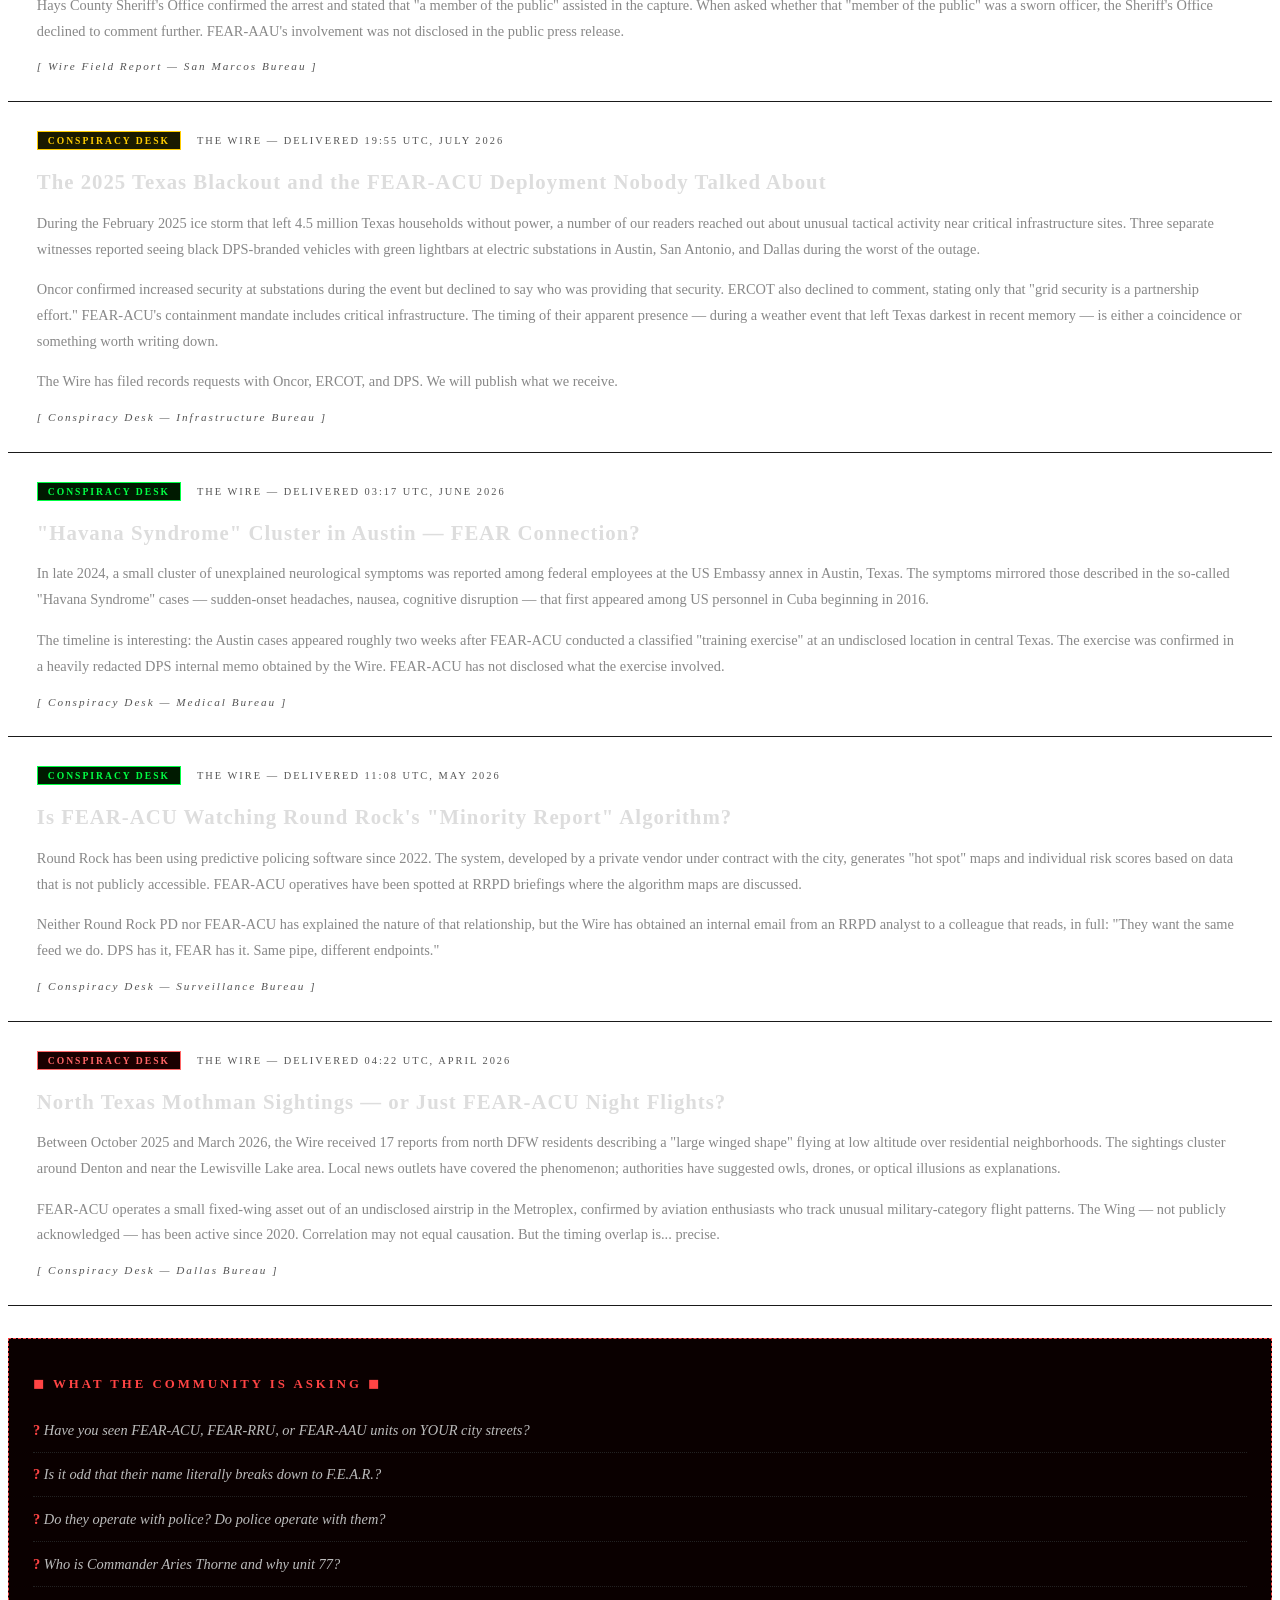
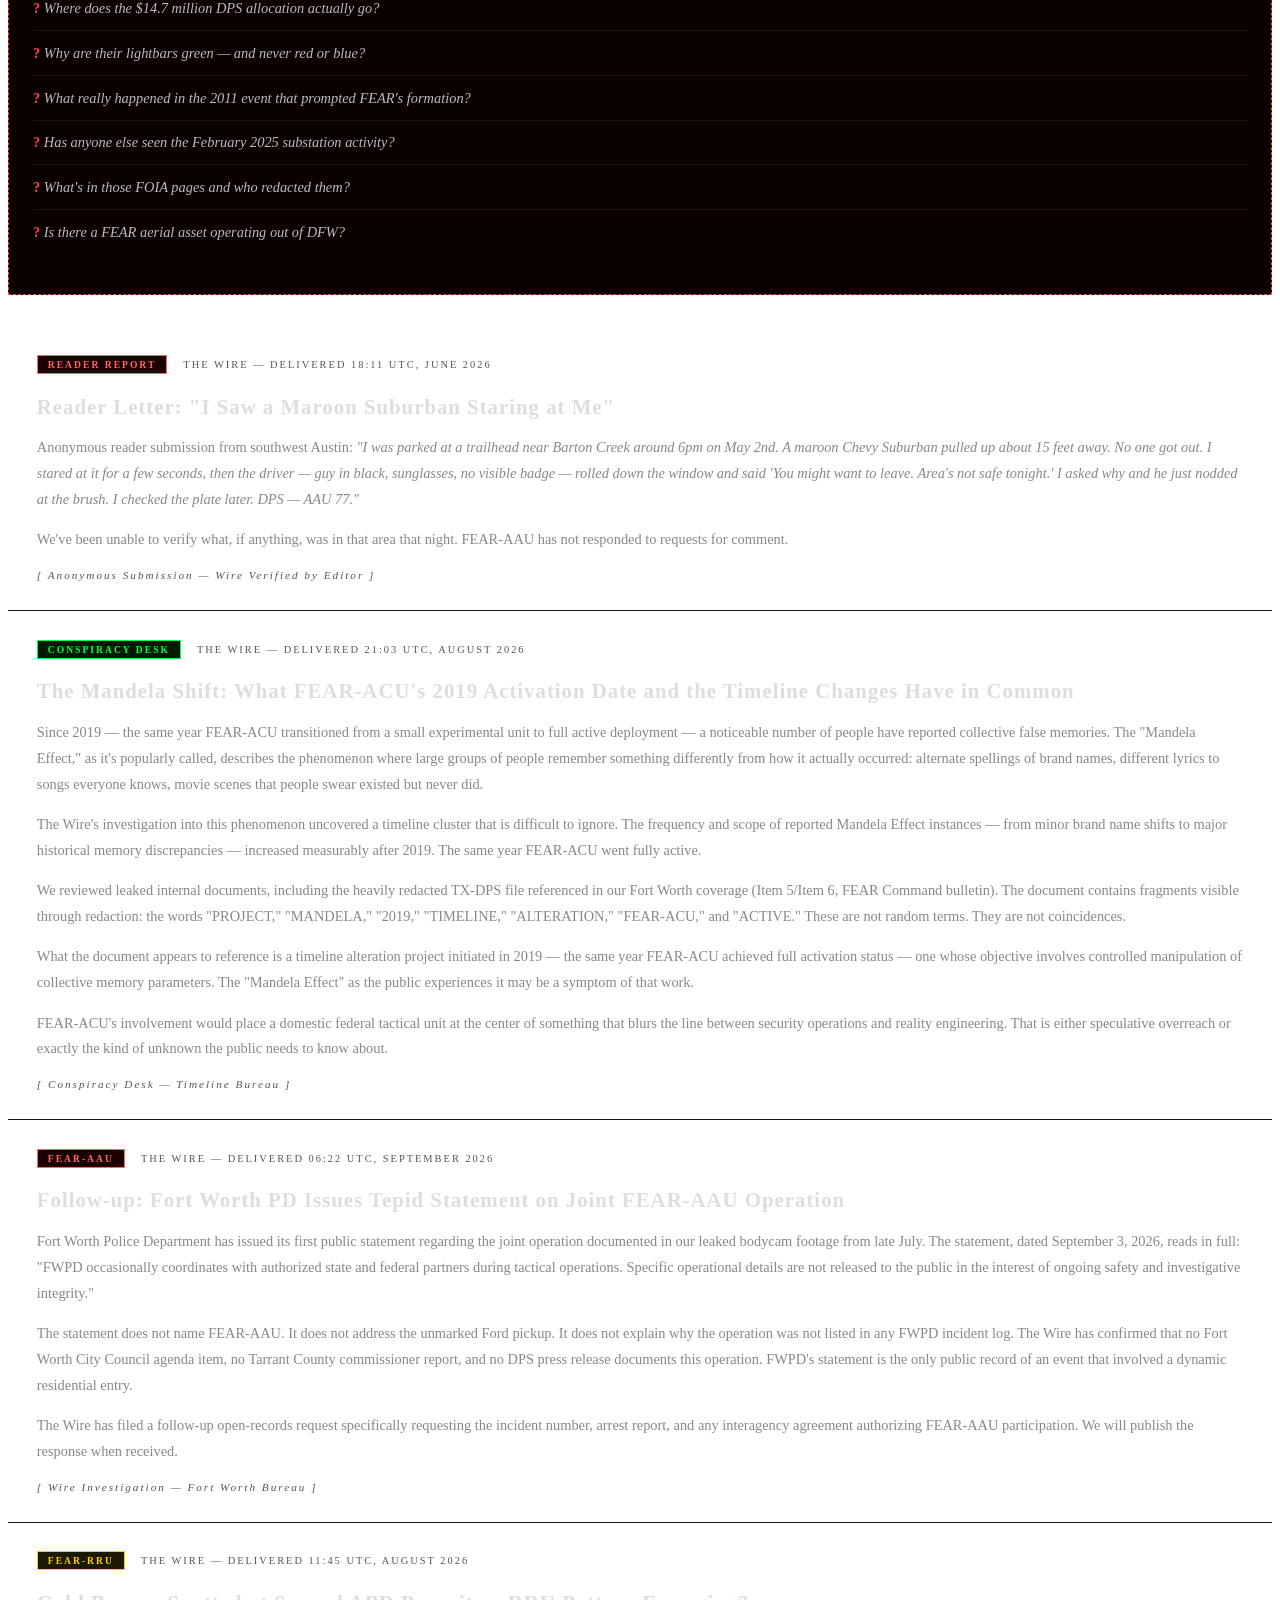
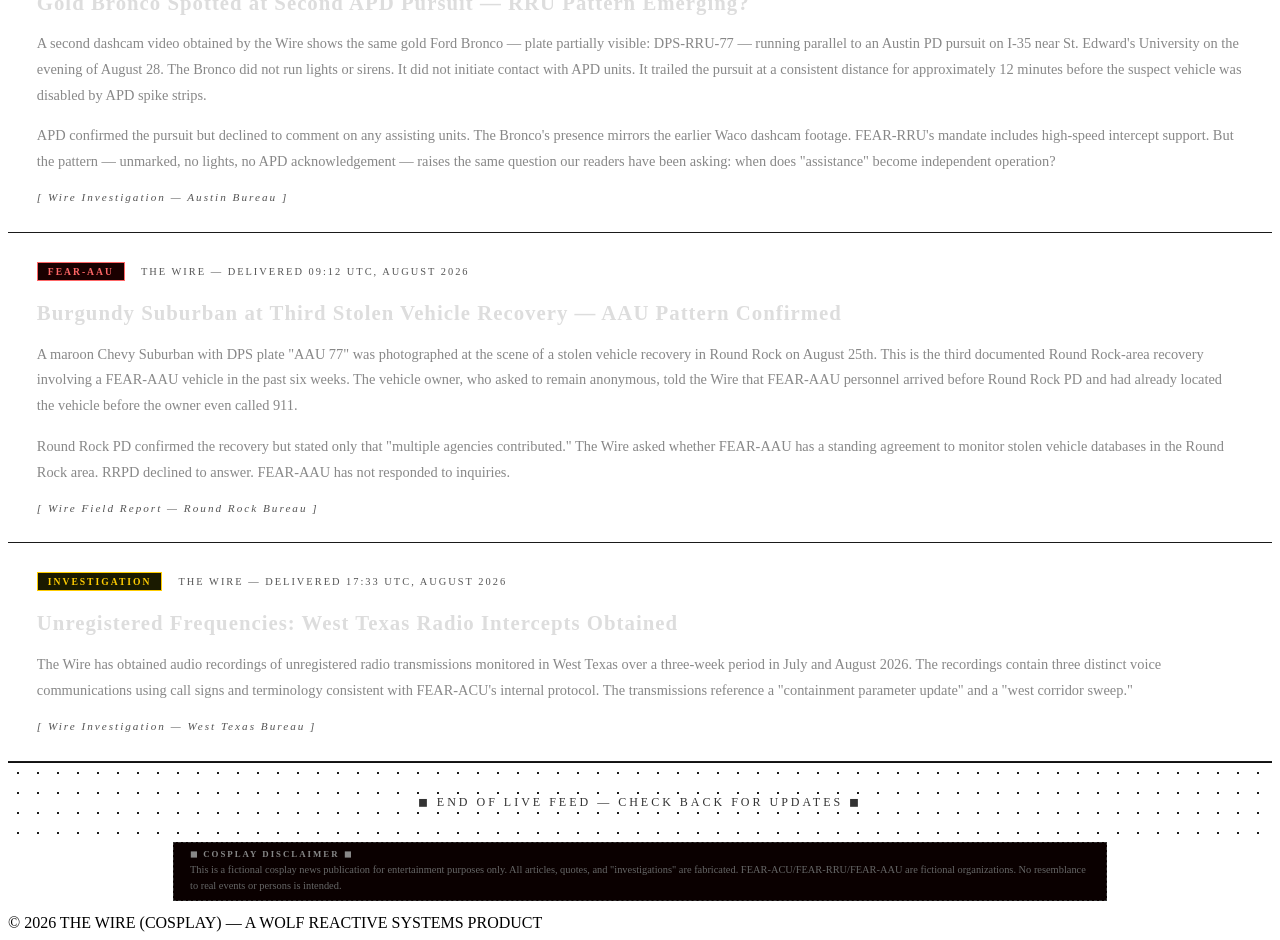
==== commit ced0fc27: "Auto-publish: scheduled article update" ====
--- a/index.html
+++ b/index.html
@@ -648,6 +648,19 @@
             <div class="article-byline">[ Wire Field Report — Round Rock Bureau ]</div>
         </div>
 
+        <a name="signal-anomalies"></a>
+        <div class="article">
+            <div class="article-meta">
+                <span class="article-tag tag-investigation">INVESTIGATION</span>
+                <span class="article-date">THE WIRE — DELIVERED 17:33 UTC, AUGUST 2026</span>
+            </div>
+            <h2>Unregistered Frequencies: West Texas Radio Intercepts Obtained</h2>
+            <p>
+                The Wire has obtained audio recordings of unregistered radio transmissions monitored in West Texas over a three-week period in July and August 2026. The recordings contain three distinct voice communications using call signs and terminology consistent with FEAR-ACU's internal protocol. The transmissions reference a "containment parameter update" and a "west corridor sweep."
+            </p>
+            <div class="article-byline">[ Wire Investigation — West Texas Bureau ]</div>
+        </div>
+
 <div class="dots-pattern">◼ END OF LIVE FEED — CHECK BACK FOR UPDATES ◼</div>
     </section>
 
